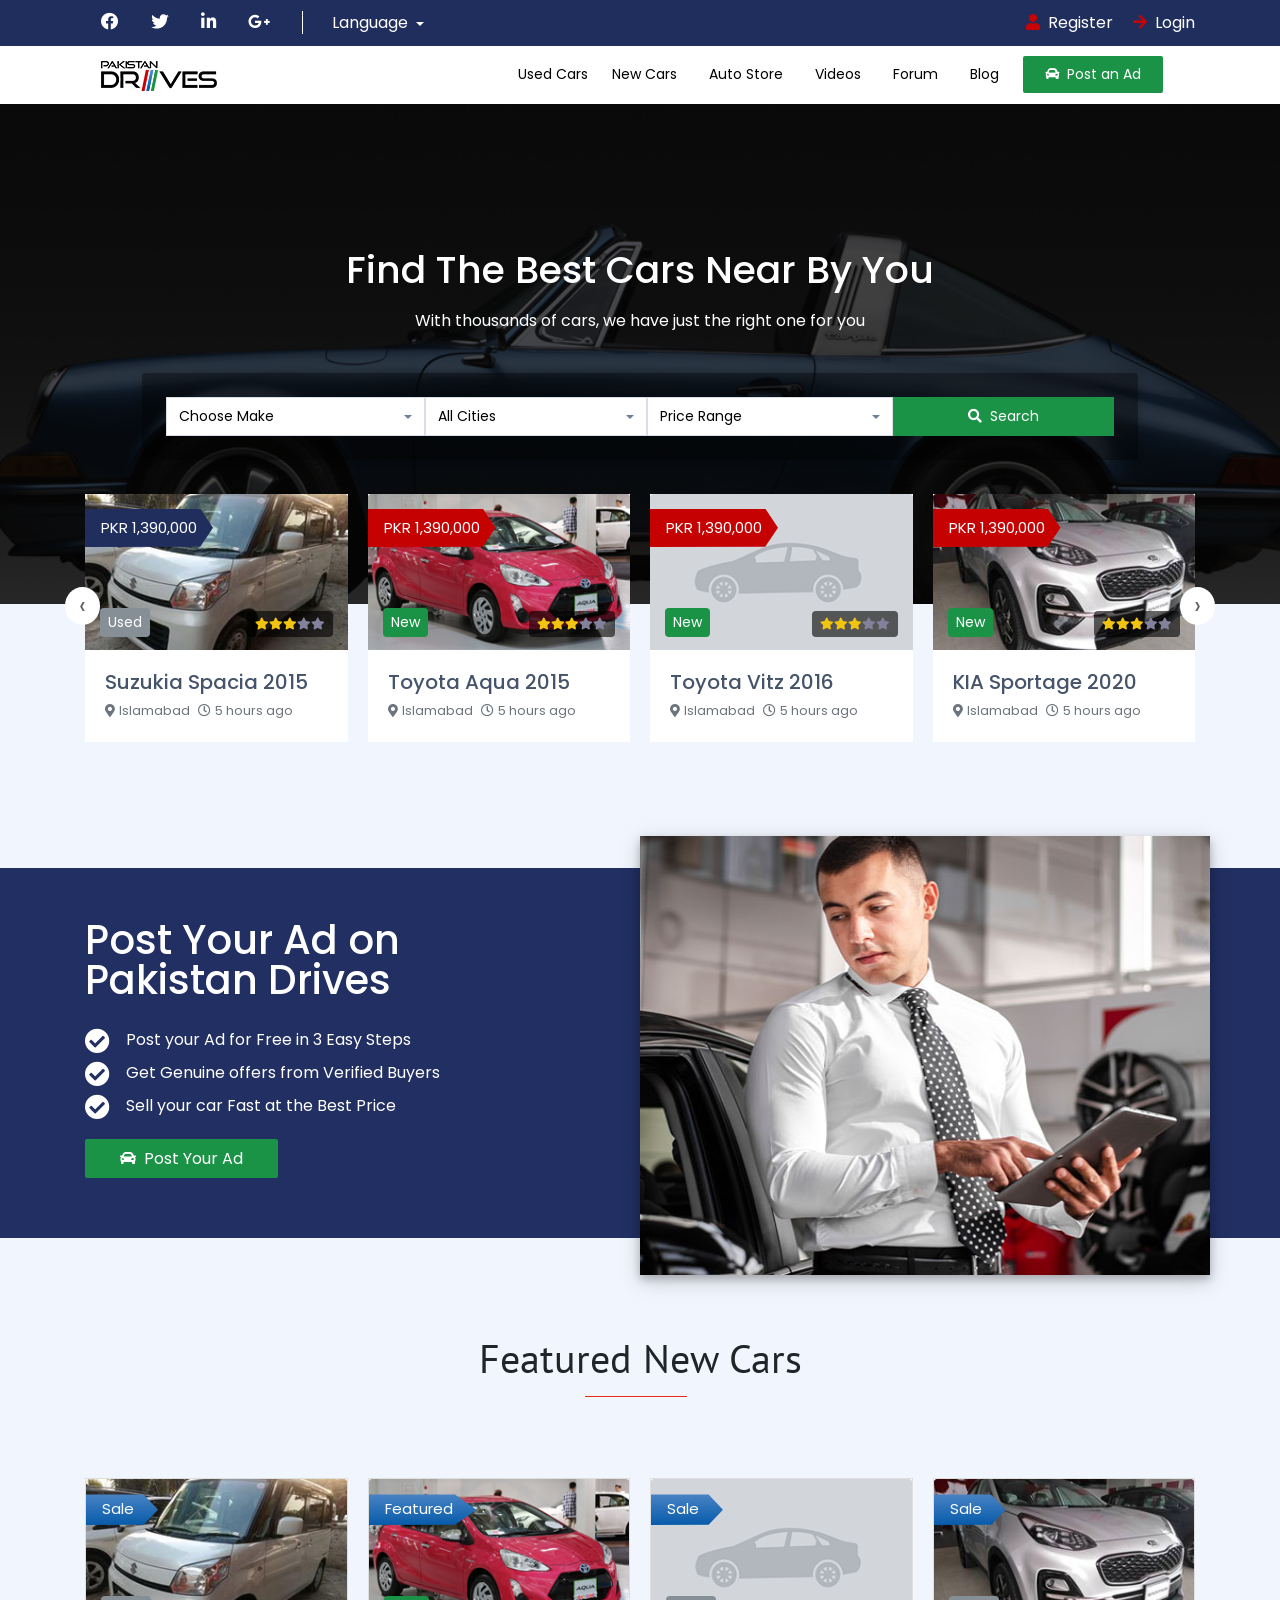
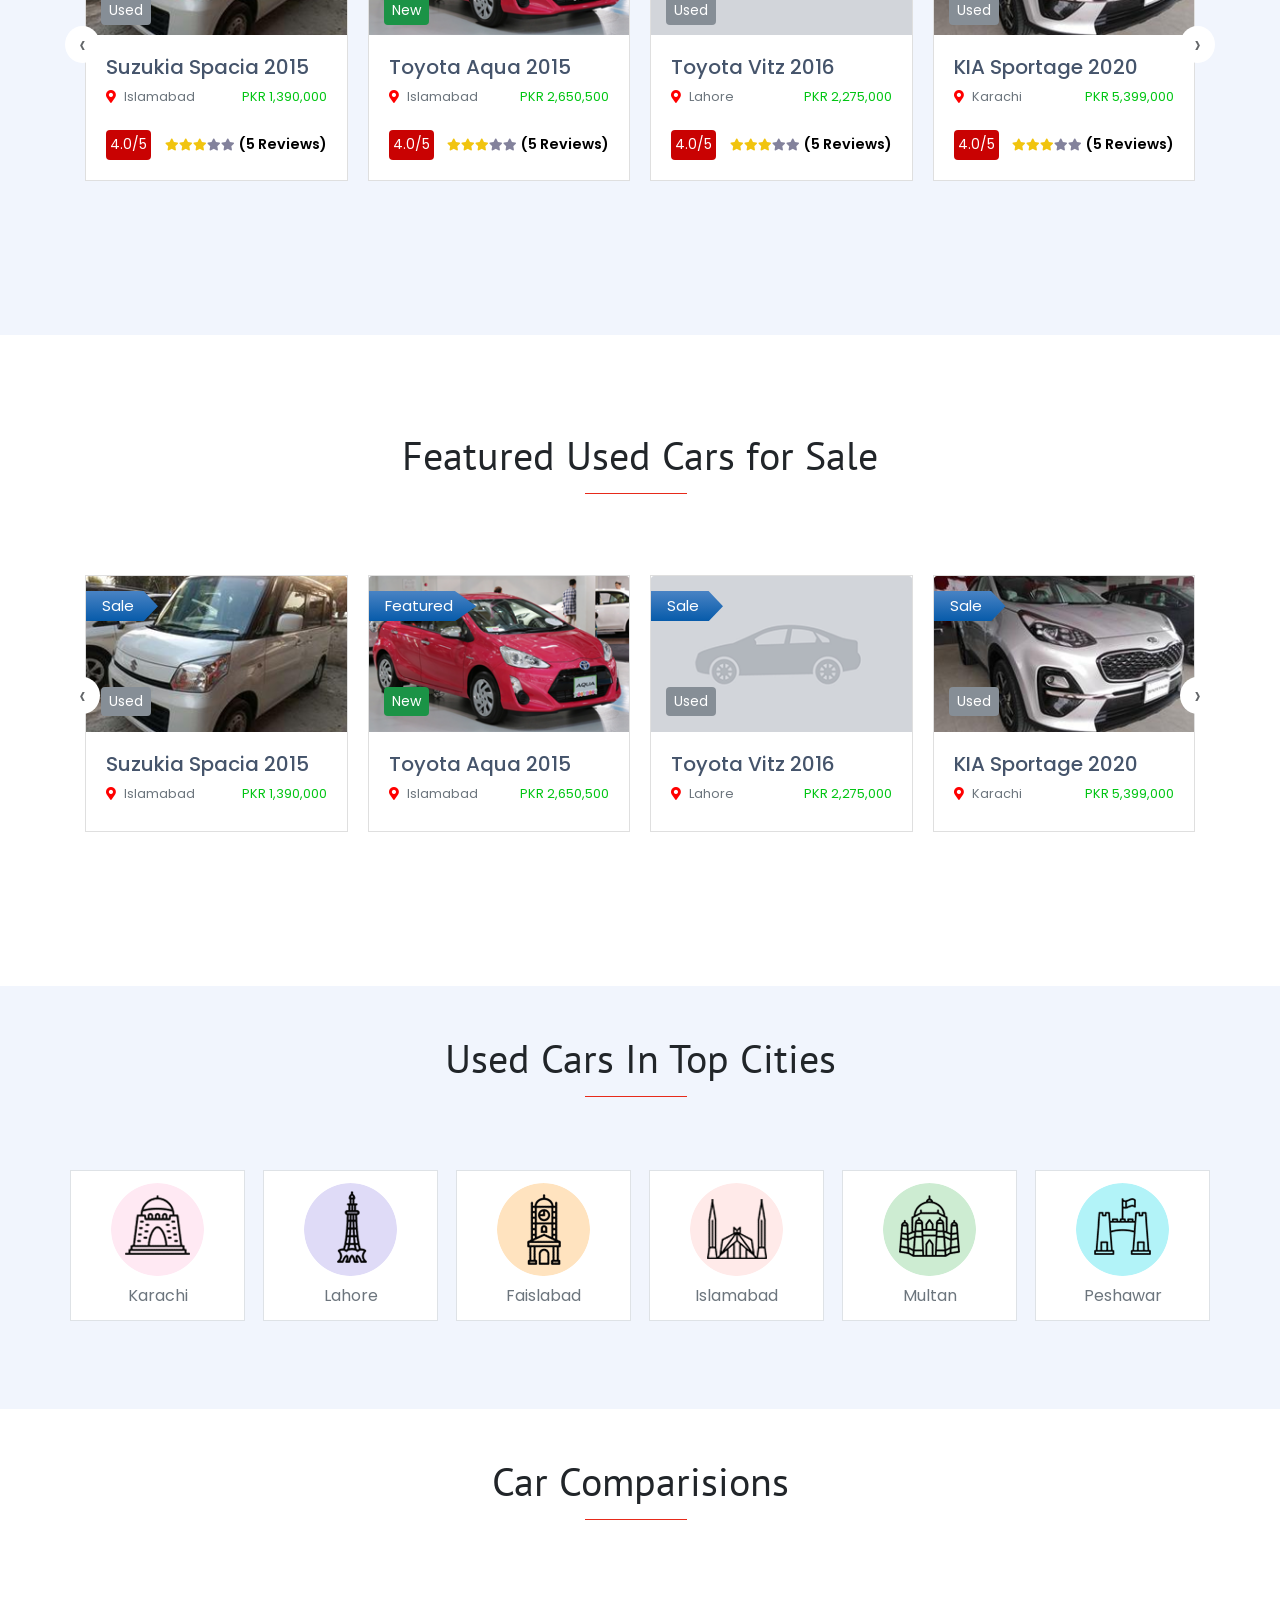
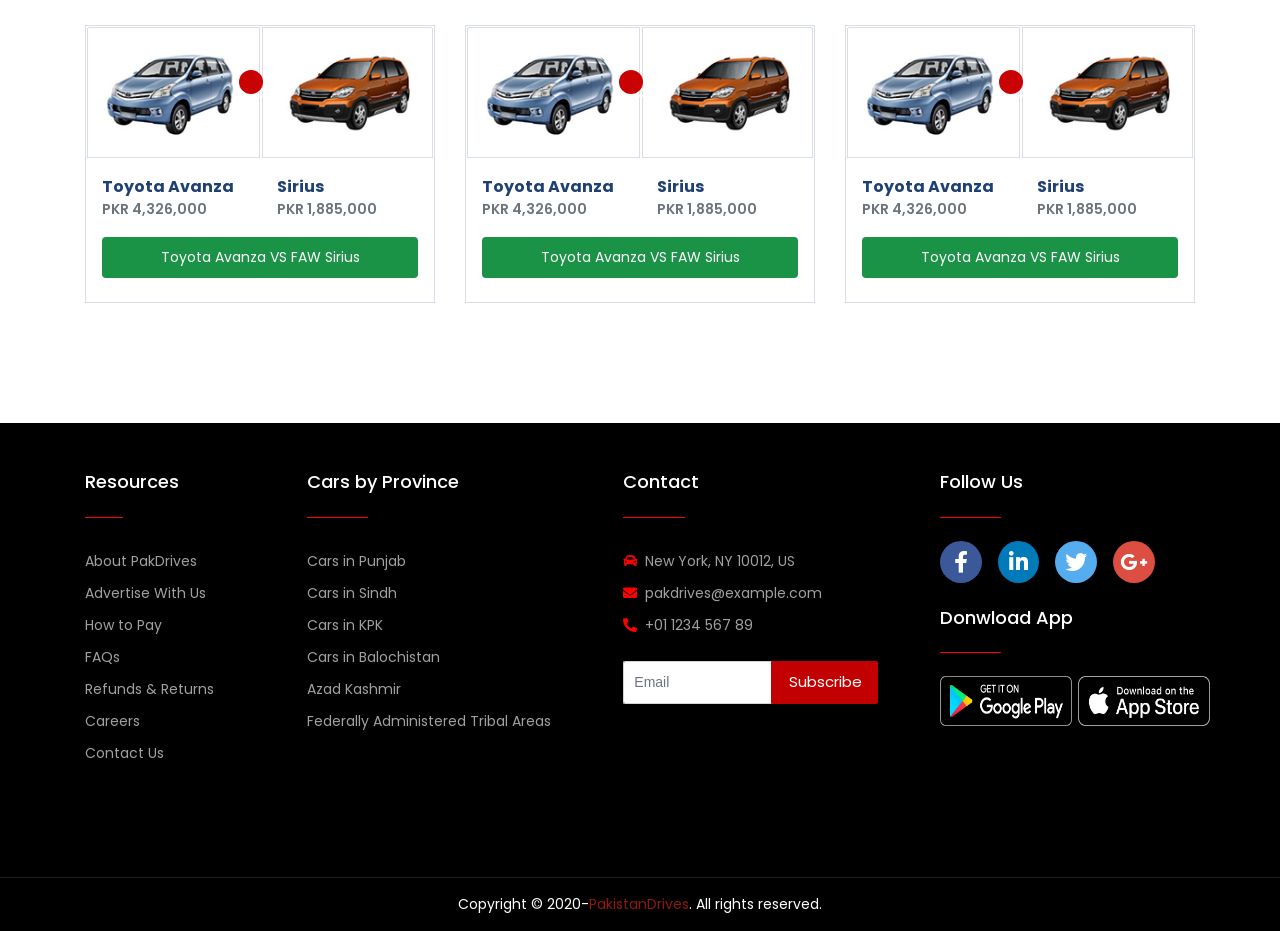
==== index.html @ ee772dbf "3 pages done" ====
<!doctype html>
<html lang="en">

<head>
  <!-- Required meta tags -->
  <meta charset="utf-8">
  <meta name="viewport" content="width=device-width, initial-scale=1, shrink-to-fit=no">

  <link rel="stylesheet" href="https://pro.fontawesome.com/releases/v5.10.0/css/all.css"
    integrity="sha384-AYmEC3Yw5cVb3ZcuHtOA93w35dYTsvhLPVnYs9eStHfGJvOvKxVfELGroGkvsg+p" crossorigin="anonymous" />

  <link rel="icon" href="./images/favIcon.ico.png" sizes="16x16" type="image/png"> 

  <!-- Bootstrap CSS -->
  <link rel="stylesheet" href="https://maxcdn.bootstrapcdn.com/bootstrap/4.0.0/css/bootstrap.min.css"
    integrity="sha384-Gn5384xqQ1aoWXA+058RXPxPg6fy4IWvTNh0E263XmFcJlSAwiGgFAW/dAiS6JXm" crossorigin="anonymous">

  <script src='./js/script.js'></script>

  <!-- Normal Custom CSS -->
  <link rel='stylesheet' type='text/css' media='screen' href='./css/style.css'>
  <title>PAK DRIVE</title>
  <!-- OWL CAROUSEL LINK -->
  <link rel="stylesheet" href="https://cdnjs.cloudflare.com/ajax/libs/OwlCarousel2/2.3.4/assets/owl.carousel.min.css"
    integrity="sha512-tS3S5qG0BlhnQROyJXvNjeEM4UpMXHrQfTGmbQ1gKmelCxlSEBUaxhRBj/EFTzpbP4RVSrpEikbmdJobCvhE3g=="
    crossorigin="anonymous" referrerpolicy="no-referrer" />
  <link rel="stylesheet"
    href="https://cdnjs.cloudflare.com/ajax/libs/OwlCarousel2/2.3.4/assets/owl.theme.default.min.css"
    integrity="sha512-sMXtMNL1zRzolHYKEujM2AqCLUR9F2C4/05cdbxjjLSRvMQIciEPCQZo++nk7go3BtSuK9kfa/s+a4f4i5pLkw=="
    crossorigin="anonymous" referrerpolicy="no-referrer" />
</head>

<body>


  <!-- FIRST MINI NAV -->
  <div id="firstnav">
    <div class="container">
      <div class="row align-items-center justify-content-center py-1">
        <div class="col-12 col-sm-6 text-left">
          <ul class="d-flex align-items-center justify-content-sm-start justify-content-center my-0 px-0">
            <li class="px-2 px-lg-3 px-xl-3 "><a href="#"><span class="firstNavIcons"><i
                    class="fab fa-facebook"></i></span></a></li>
            <li class="px-2 px-lg-3 px-xl-3 "><a href="#"><span class="firstNavIcons"><i
                    class="fab fa-twitter"></i></span></a></li>
            <li class="px-2 px-lg-3 px-xl-3 "><a href="#"><span class="firstNavIcons"><i
                    class="fab fa-linkedin-in"></i></span></a></li>
            <li class="px-2 px-lg-3 px-xl-3 "><a href="#"><span class="firstNavIcons"><i
                    class="fab fa-google-plus-g"></i></span></a></li>
            <li class="px-2 px-lg-3 px-xl-3 "><a id="midline"></a></li>
            <li>
              <div class="dropdown">
                <button class="btn dropdown-toggle " type="button" id="dropdownMenuButton" data-toggle="dropdown"
                  aria-haspopup="true" aria-expanded="false">
                  Language
                </button>
                <div class="dropdown-menu" aria-labelledby="dropdownMenuButton">
                  <a class="dropdown-item" href="#">English (UK)</a>
                  <a class="dropdown-item" href="#">English (US)</a>
                  <a class="dropdown-item" href="#">Urdu</a>
                  <a class="dropdown-item" href="#">Sindhi</a>
                  <a class="dropdown-item" href="#">Bengali</a>
                  <a class="dropdown-item" href="#">Español</a>
                  <a class="dropdown-item" href="#">Spanish</a>
                  <a class="dropdown-item" href="#">Arabic</a>
                  <a class="dropdown-item" href="#">Chinese</a>
                  <a class="dropdown-item" href="#">Hindi</a>
                  <a class="dropdown-item" href="#">Russian</a>
                  <a class="dropdown-item" href="#">French</a>
                  <a class="dropdown-item" href="#">Portguese</a>
                  <a class="dropdown-item" href="#">Dutch</a>
                  <div class="dropdown-divider"></div>
                  <a class="dropdown-item" href="#">Another Language?</a>
                </div>
              </div>
            </li>
          </ul>
        </div>
        <div class="col-12 col-sm-6 text-sm-right text-center my-1">
          <a href="#" class="mr-3"><span class="loginIcons mr-2"><i class="fas fa-user"></i></span>Register</a>
          <a href="#" class=""><span class="loginIcons mr-2"><i class="fas fa-arrow-right"></i></span>Login</a>
        </div>
      </div>
    </div>
  </div>
  </div>
  <!-- FIRST MINI NAV -->


  <!-- MAIN NAVBAR -->
  <header>
    <div class="container">
      <nav class="navbar navbar-expand-lg navbar-light">

        <a id="logoIcon" class="navbar-brand" href="/index.html"><img src="./images/Nav-logo.png"></a>
        <button class="navbar-toggler" type="button" data-toggle="collapse" data-target="#navbarSupportedContent"
          aria-controls="navbarSupportedContent" aria-expanded="false" aria-label="Toggle navigation">
          <span class="navbar-toggler-icon"></span>
        </button>

        <div class="collapse navbar-collapse justify-content-end" id="navbarSupportedContent">

          <ul id="Items" class="navbar-nav justify-content-between align-items-lg-center">
            <li class="nav-item  mr-2">
              <a class="nav-link" href="./usedcars.html">Used Cars<span class="sr-only">(current)</span></a>
            </li>
            <li class="nav-item mr-3">
              <a class="nav-link" href="./newcars.html">New Cars</a>
            </li>
            <li class="nav-item mr-3">
              <a class="nav-link" href="#">Auto Store</a>
            </li>
            <li class="nav-item mr-3">
              <a class="nav-link" href="#">Videos</a>
            </li>
            <li class="nav-item mr-3">
              <a class="nav-link" href="#footer">Forum</a>
            </li>
            <li class="nav-item mr-3">
              <a class="nav-link" href="#">Blog</a>
            </li>
            <li class="nav-item mr-3">
              <a class="nav-link" href="#"><i class="fas fa-car mr-2"></i>Post an Ad</a>
            </li>
          </ul>
        </div>
      </nav>
    </div>
  </header>
  <!-- MAIN NAVBAR ENDS -->

  <!-- CAR NAVBAR SECTION  -->

  <section id="Carnav">
    <div class="container h-100">
      <div class="row flex-lg-column  align-items-center h-100  align-content-center justify-content-center">
        <h1 class="mb-3">Find The Best Cars Near By You</h1>
        <p class="mx-5 text-center">With thousands of cars, we have just the right one for you</p>
        <div id="dropdowns"
          class="row flex-sm-row flex-column mt-4 align-items-center justify-content-center  p-lg-4 p-3 rounded ">
          <div class="dropdown text-center">
            <button class="btn btn-secondary dropdown-toggle py-2  w-100" type="button" id="dropdownMenuButton"
              data-toggle="dropdown" aria-haspopup="true" aria-expanded="false">
              Choose Make
            </button>
            <div class="dropdown-menu " aria-labelledby="dropdownMenuButton">
              <a class="dropdown-item" href="#">Toyota</a>
              <a class="dropdown-item" href="#">Audi</a>
              <a class="dropdown-item" href="#">BMW</a>
              <a class="dropdown-item" href="#">Mercedes</a>
              <a class="dropdown-item" href="#">Honda</a>
              <a class="dropdown-item" href="#">Suzuki</a>
              <a class="dropdown-item" href="#">Lamborghini</a>
              <a class="dropdown-item" href="#">Ferrari</a>
              <div class="dropdown-divider"></div>
              <a class="dropdown-item" href="#">Another Brand?</a>
            </div>
          </div>
          <div class="dropdown text-center  mt-4 mt-sm-0 ">
            <button class="btn btn-secondary dropdown-toggle py-2  w-100" type="button" id="dropdownMenuButton"
              data-toggle="dropdown" aria-haspopup="true" aria-expanded="false">
              All Cities
            </button>
            <div class="dropdown-menu" aria-labelledby="dropdownMenuButton">
              <a class="dropdown-item" href="#">Larkana</a>
              <a class="dropdown-item" href="#">Karachi</a>
              <a class="dropdown-item" href="#">Multan</a>
              <a class="dropdown-item" href="#">Peshawar</a>
              <a class="dropdown-item" href="#">Islamabad</a>
              <a class="dropdown-item" href="#">Lahore</a>
              <a class="dropdown-item" href="#">Faislabad</a>
              <a class="dropdown-item" href="#">Sukker</a>
              <a class="dropdown-item" href="#">Shikarpur</a>
              <a class="dropdown-item" href="#">Rawalpindi</a>
              <a class="dropdown-item" href="#">Thar</a>
              <div class="dropdown-divider"></div>
              <a class="dropdown-item" href="#">Another City?</a>
            </div>
          </div>
          <div class="dropdown text-center  mt-4 mt-sm-0 ">
            <button class="btn btn-secondary dropdown-toggle py-2  w-100" type="button" id="dropdownMenuButton"
              data-toggle="dropdown" aria-haspopup="true" aria-expanded="false">
              Price Range
            </button>
            <div class="dropdown-menu" aria-labelledby="dropdownMenuButton">
              <a class="dropdown-item" href="#">1000000-1500000</a>
              <a class="dropdown-item" href="#">1500000-2000000</a>
              <a class="dropdown-item" href="#">2000000-2500000</a>
              <a class="dropdown-item" href="#">2500000-3000000</a>
              <a class="dropdown-item" href="#">3000000-3500000</a>
              <a class="dropdown-item" href="#">3500000-4000000</a>
              <div class="dropdown-divider"></div>
              <a class="dropdown-item" href="#">Something else?</a>
            </div>
          </div>
          <div id="searchBtn" class="text-center  mt-5 mt-sm-0 mb-0  ">
            <a href="#"><i class="fas fa-search mr-2 "></i>Search</a>
          </div>
        </div>
      </div>
    </div>
  </section>

  <!-- CAR NAVBAR SECTION ENDS -->

  <!-- NEW CARS SECTION -->

  <section id="NewCars" class="pb-5">

    <!-- CAR CARDS SLIDER / CROUSEL -->
    <div id="Carslider" class="mb-3">
      <div class="container">
        <div class="owl-carousel owl-theme px-3 px-sm-0">
          <div class="card border-0 rounded-0 position-relative" style="width: 100%">
            <a href="#"><img class="card-img-top" src="./images/Suzukia-specia.png" alt="Suzukia-specia Car"></a>
            <span class="position-absolute pkr text-white py-1 py-lg-2 px-3">PKR 1,390,000</span>
            <span class="position-absolute used text-white py-1 px-2 rounded">Used</span>
            <span class="position-absolute stars py-1 px-2 rounded"><i class="fas fa-star"></i><i
                class="fas fa-star"></i><i class="fas fa-star"></i><i class="fas fa-star"></i><i
                class="fas fa-star"></i></span>
            <div class="card-body">
              <a href="#">
                <h5 class="card-text mb-1">Suzukia Spacia 2015</h5>
              </a>
              <span class="text-secondary"><i class="fas fa-map-marker-alt text-secondary mr-1"></i><a
                  href="#">Islamabad</a></span>
              <span class="text-secondary"><i class="far fa-clock ml-2 ml-md-1 mr-1 text-secondary"></i>5
                hours ago</span>
            </div>
          </div>
          <div class="card border-0 rounded-0 position-relative" style="width: 100%">
            <a href="#"><img class="card-img-top" src="./images/pink-aqua.png" alt="Suzukia-specia Car"></a>
            <span class="position-absolute pkr red text-white py-1 py-lg-2 px-3">PKR 1,390,000</span>
            <span class="position-absolute new text-white py-1 px-2 rounded">New</span>
            <span class="position-absolute stars py-1 px-2 rounded"><i class="fas fa-star"></i><i
                class="fas fa-star"></i><i class="fas fa-star"></i><i class="fas fa-star"></i><i
                class="fas fa-star"></i></span>
            <div class="card-body">
              <a href="#">
                <h5 class="card-text mb-1">Toyota Aqua 2015</h5>
              </a>
              <span class="text-secondary"><i class="fas fa-map-marker-alt text-secondary mr-1"></i><a
                  href="#">Islamabad</a></span>
              <span class="text-secondary"><i class="far fa-clock ml-2 ml-md-1 mr-1 text-secondary"></i>5
                hours ago</span>
            </div>
          </div>
          <div class="card border-0 rounded-0 position-relative" style="width: 100%">
            <a href="#"><img class="card-img-top" src="./images/dummy-car.png" alt="Suzukia-specia Car"></a>
            <span class="position-absolute pkr red text-white py-1 py-lg-2 px-3">PKR 1,390,000</span>
            <span class="position-absolute new text-white py-1 px-2 rounded">New</span>
            <span class="position-absolute stars py-1 px-2 rounded"><i class="fas fa-star"></i><i
                class="fas fa-star"></i><i class="fas fa-star"></i><i class="fas fa-star"></i><i
                class="fas fa-star"></i></span>
            <div class="card-body">
              <a href="#">
                <h5 class="card-text mb-1">Toyota Vitz 2016</h5>
              </a>
              <span class="text-secondary"><i class="fas fa-map-marker-alt text-secondary mr-1"></i><a
                  href="#">Islamabad</a></span>
              <span class="text-secondary"><i class="far fa-clock ml-2 ml-md-1 mr-1 text-secondary"></i>5
                hours ago</span>
            </div>
          </div>
          <div class="card border-0 rounded-0 position-relative" style="width: 100%">
            <a href="#"><img class="card-img-top" src="./images/Kia-Sportage.png" alt="Suzukia-specia Car"></a>
            <span class="position-absolute pkr red text-white py-1 py-lg-2 px-3">PKR 1,390,000</span>
            <span class="position-absolute new text-white py-1 px-2 rounded">New</span>
            <span class="position-absolute stars py-1 px-2 rounded"><i class="fas fa-star"></i><i
                class="fas fa-star"></i><i class="fas fa-star"></i><i class="fas fa-star"></i><i
                class="fas fa-star"></i></span>
            <div class="card-body">
              <a href="#">
                <h5 class="card-text mb-1">KIA Sportage 2020</h5>
              </a>
              <span class="text-secondary"><i class="fas fa-map-marker-alt text-secondary mr-1"></i><a
                  href="#">Islamabad</a></span>
              <span class="text-secondary"><i class="far fa-clock ml-2 ml-md-1 mr-1 text-secondary"></i>5
                hours ago</span>
            </div>
          </div>
          <div class="card border-0 rounded-0 position-relative" style="width: 100%">
            <a href="#"><img class="card-img-top" src="./images/Suzukia-specia.png" alt="Suzukia-specia Car"></a>
            <span class="position-absolute pkr text-white py-1 py-lg-2 px-3">PKR 1,390,000</span>
            <span class="position-absolute used text-white py-1 px-2 rounded">Used</span>
            <span class="position-absolute stars py-1 px-2 rounded"><i class="fas fa-star"></i><i
                class="fas fa-star"></i><i class="fas fa-star"></i><i class="fas fa-star"></i><i
                class="fas fa-star"></i></span>
            <div class="card-body">
              <a href="#">
                <h5 class="card-text mb-1">Suzukia Spacia 2015</h5>
              </a>
              <span class="text-secondary"><i class="fas fa-map-marker-alt text-secondary mr-1"></i><a
                  href="#">Islamabad</a></span>
              <span class="text-secondary"><i class="far fa-clock ml-2 ml-md-1 mr-1 text-secondary"></i>5
                hours ago</span>
            </div>
          </div>
          <div class="card border-0 rounded-0 position-relative" style="width: 100%">
            <a href="#"><img class="card-img-top" src="./images/pink-aqua.png" alt="Suzukia-specia Car"></a>
            <span class="position-absolute pkr red text-white py-1 py-lg-2 px-3">PKR 1,390,000</span>
            <span class="position-absolute new text-white py-1 px-2 rounded">New</span>
            <span class="position-absolute stars py-1 px-2 rounded"><i class="fas fa-star"></i><i
                class="fas fa-star"></i><i class="fas fa-star"></i><i class="fas fa-star"></i><i
                class="fas fa-star"></i></span>
            <div class="card-body">
              <a href="#">
                <h5 class="card-text mb-1">Toyota Aqua 2015</h5>
              </a>
              <span class="text-secondary"><i class="fas fa-map-marker-alt text-secondary mr-1"></i><a
                  href="#">Islamabad</a></span>
              <span class="text-secondary"><i class="far fa-clock ml-2 ml-md-1 mr-1 text-secondary"></i>5
                hours ago</span>
            </div>
          </div>
          <div class="card border-0 rounded-0 position-relative" style="width: 100%">
            <a href="#"><img class="card-img-top" src="./images/dummy-car.png" alt="Suzukia-specia Car"></a>
            <span class="position-absolute pkr red text-white py-1 py-lg-2 px-3">PKR 1,390,000</span>
            <span class="position-absolute new text-white py-1 px-2 rounded">New</span>
            <span class="position-absolute stars py-1 px-2 rounded"><i class="fas fa-star"></i><i
                class="fas fa-star"></i><i class="fas fa-star"></i><i class="fas fa-star"></i><i
                class="fas fa-star"></i></span>
            <div class="card-body">
              <a href="#">
                <h5 class="card-text mb-1">Toyota Vitz 2016</h5>
              </a>
              <span class="text-secondary"><i class="fas fa-map-marker-alt text-secondary mr-1"></i><a
                  href="#">Islamabad</a></span>
              <span class="text-secondary"><i class="far fa-clock ml-2 ml-md-1 mr-1 text-secondary"></i>5
                hours ago</span>
            </div>
          </div>
          <div class="card border-0 rounded-0 position-relative" style="width: 100%">
            <a href="#"><img class="card-img-top" src="./images/Kia-Sportage.png" alt="Suzukia-specia Car"></a>
            <span class="position-absolute pkr red text-white py-1 py-lg-2 px-3">PKR 1,390,000</span>
            <span class="position-absolute new text-white py-1 px-2 rounded">New</span>
            <span class="position-absolute stars py-1 px-2 rounded"><i class="fas fa-star"></i><i
                class="fas fa-star"></i><i class="fas fa-star"></i><i class="fas fa-star"></i><i
                class="fas fa-star"></i></span>
            <div class="card-body">
              <a href="#">
                <h5 class="card-text mb-1">KIA Sportage 2020</h5>
              </a>
              <span class="text-secondary"><i class="fas fa-map-marker-alt text-secondary mr-1"></i><a
                  href="#">Islamabad</a></span>
              <span class="text-secondary"><i class="far fa-clock ml-2 ml-md-1 mr-1 text-secondary"></i>5
                hours ago</span>
            </div>
          </div>
          <div class="card border-0 rounded-0 position-relative" style="width: 100%">
            <a href="#"><img class="card-img-top" src="./images/Suzukia-specia.png" alt="Suzukia-specia Car"></a>
            <span class="position-absolute pkr text-white py-1 py-lg-2 px-3">PKR 1,390,000</span>
            <span class="position-absolute used text-white py-1 px-2 rounded">Used</span>
            <span class="position-absolute stars py-1 px-2 rounded"><i class="fas fa-star"></i><i
                class="fas fa-star"></i><i class="fas fa-star"></i><i class="fas fa-star"></i><i
                class="fas fa-star"></i></span>
            <div class="card-body">
              <a href="#">
                <h5 class="card-text mb-1">Suzukia Spacia 2015</h5>
              </a>
              <span class="text-secondary"><i class="fas fa-map-marker-alt text-secondary mr-1"></i><a
                  href="#">Islamabad</a></span>
              <span class="text-secondary"><i class="far fa-clock ml-2 ml-md-1 mr-1 text-secondary"></i>5
                hours ago</span>
            </div>
          </div>
          <div class="card border-0 rounded-0 position-relative" style="width: 100%">
            <a href="#"><img class="card-img-top" src="./images/pink-aqua.png" alt="Suzukia-specia Car"></a>
            <span class="position-absolute pkr red text-white py-1 py-lg-2 px-3">PKR 1,390,000</span>
            <span class="position-absolute new text-white py-1 px-2 rounded">New</span>
            <span class="position-absolute stars py-1 px-2 rounded"><i class="fas fa-star"></i><i
                class="fas fa-star"></i><i class="fas fa-star"></i><i class="fas fa-star"></i><i
                class="fas fa-star"></i></span>
            <div class="card-body">
              <a href="#">
                <h5 class="card-text mb-1">Toyota Aqua 2015</h5>
              </a>
              <span class="text-secondary"><i class="fas fa-map-marker-alt text-secondary mr-1"></i><a
                  href="#">Islamabad</a></span>
              <span class="text-secondary"><i class="far fa-clock ml-2 ml-md-1 mr-1 text-secondary"></i>5
                hours ago</span>
            </div>
          </div>
          <div class="card border-0 rounded-0 position-relative" style="width: 100%">
            <a href="#"><img class="card-img-top" src="./images/dummy-car.png" alt="Suzukia-specia Car"></a>
            <span class="position-absolute pkr red text-white py-1 py-lg-2 px-3">PKR 1,390,000</span>
            <span class="position-absolute new text-white py-1 px-2 rounded">New</span>
            <span class="position-absolute stars py-1 px-2 rounded"><i class="fas fa-star"></i><i
                class="fas fa-star"></i><i class="fas fa-star"></i><i class="fas fa-star"></i><i
                class="fas fa-star"></i></span>
            <div class="card-body">
              <a href="#">
                <h5 class="card-text mb-1">Toyota Vitz 2016</h5>
              </a>
              <span class="text-secondary"><i class="fas fa-map-marker-alt text-secondary mr-1"></i><a
                  href="#">Islamabad</a></span>
              <span class="text-secondary"><i class="far fa-clock ml-2 ml-md-1 mr-1 text-secondary"></i>5
                hours ago</span>
            </div>
          </div>
          <div class="card border-0 rounded-0 position-relative " style="width: 100%">
            <a href="#"><img class="card-img-top" src="./images/Kia-Sportage.png" alt="Suzukia-specia Car"></a>
            <span class="position-absolute pkr red text-white py-1 py-lg-2 px-3">PKR 1,390,000</span>
            <span class="position-absolute new text-white py-1 px-2 rounded">New</span>
            <span class="position-absolute stars py-1 px-2 rounded"><i class="fas fa-star"></i><i
                class="fas fa-star"></i><i class="fas fa-star"></i><i class="fas fa-star"></i><i
                class="fas fa-star"></i></span>
            <div class="card-body">
              <a href="#">
                <h5 class="card-text mb-1">KIA Sportage 2020</h5>
              </a>
              <span class="text-secondary"><i class="fas fa-map-marker-alt text-secondary mr-1"></i><a
                  href="#">Islamabad</a></span>
              <span class="text-secondary"><i class="far fa-clock ml-2 ml-md-1 mr-1 text-secondary"></i>5
                hours ago</span>
            </div>
          </div>
        </div>
      </div>
    </div>
        <!--	CUSTOM EDITING CAROUSEL FOR CARS SLIDER  
					<div id="carouselExampleControls" class="carousel slide" data-ride="carousel">
					<div class="carousel-inner">
						<div class="carousel-item active ">
							<div class="row">
							<div class="col-3">
								<div class="card position-relative" style="width: 100%">
									<img class="card-img-top" src="./images/Suzukia-specia.png"
										alt="Suzukia-specia Car">
										<span class="position-absolute pkr text-white py-2 px-3">PKR 1,390,000</span>
										<span class="position-absolute used text-white py-1 px-2 rounded">Used</span>
										<span class="position-absolute stars py-1 px-2 rounded"><i class="fas fa-star"></i><i class="fas fa-star"></i><i class="fas fa-star"></i><i class="fas fa-star"></i><i class="fas fa-star"></i></span>
									<div class="card-body">
										<h5 class="card-text mb-0">Suzukia Spacia 2015</h5>
										<span><i class="fas fa-map-marker-alt text-secondary mr-1"></i>Islamabad</span>
										<span><i class="far fa-clock ml-2 mr-1 text-secondary"></i>5 hours ago</span>
									</div>
								</div>
							</div>
							<div class="col-3">
								<div class="card position-relative" style="width: 100%">
									<img class="card-img-top" src="./images/pink-aqua.png"
										alt="Suzukia-specia Car">
										<span class="position-absolute pkr text-white py-2 px-3">PKR 1,390,000</span>
										<span class="position-absolute new text-white py-1 px-2 rounded">New</span>
										<span class="position-absolute stars py-1 px-2 rounded"><i class="fas fa-star"></i><i class="fas fa-star"></i><i class="fas fa-star"></i><i class="fas fa-star"></i><i class="fas fa-star"></i></span>
									<div class="card-body">
										<h5 class="card-text mb-0">Suzukia Spacia 2015</h5>
										<span><i class="fas fa-map-marker-alt text-secondary mr-1"></i>Islamabad</span>
										<span><i class="far fa-clock ml-2 mr-1 text-secondary"></i>5 hours ago</span>
									</div>
								</div>
							</div>
							<div class="col-3">
								<div class="card position-relative" style="width: 100%">
									<img class="card-img-top" src="./images/dummy-car.png"
										alt="Suzukia-specia Car">
										<span class="position-absolute pkr text-white py-2 px-3">PKR 1,390,000</span>
										<span class="position-absolute new text-white py-1 px-2 rounded">New</span>
										<span class="position-absolute stars py-1 px-2 rounded"><i class="fas fa-star"></i><i class="fas fa-star"></i><i class="fas fa-star"></i><i class="fas fa-star"></i><i class="fas fa-star"></i></span>
									<div class="card-body">
										<h5 class="card-text mb-0">Suzukia Spacia 2015</h5>
										<span><i class="fas fa-map-marker-alt text-secondary mr-1"></i>Islamabad</span>
										<span><i class="far fa-clock ml-2 mr-1 text-secondary"></i>5 hours ago</span>
									</div>
								</div>	
							</div>
							<div class="col-3">
								<div class="card position-relative" style="width: 100%">
									<img class="card-img-top" src="./images/Kia-Sportage.png"
										alt="Suzukia-specia Car">
										<span class="position-absolute pkr text-white py-2 px-3">PKR 1,390,000</span>
										<span class="position-absolute new text-white py-1 px-2 rounded">New</span>
										<span class="position-absolute stars py-1 px-2 rounded"><i class="fas fa-star"></i><i class="fas fa-star"></i><i class="fas fa-star"></i><i class="fas fa-star"></i><i class="fas fa-star"></i></span>
									<div class="card-body">
										<h5 class="card-text mb-0">Suzukia Spacia 2015</h5>
										<span><i class="fas fa-map-marker-alt text-secondary mr-1"></i>Islamabad</span>
										<span><i class="far fa-clock ml-2 mr-1 text-secondary"></i>5 hours ago</span>
									</div>
								</div>
							</div>
							</div>
						</div>
						<div class="carousel-item ">
							<div class="row">
							<div class="col-3">
								<div class="card position-relative" style="width: 100%">
									<img class="card-img-top" src="./images/Suzukia-specia.png"
										alt="Suzukia-specia Car">
										<span class="position-absolute pkr text-white py-2 px-3">PKR 1,390,000</span>
										<span class="position-absolute used text-white py-1 px-2 rounded">Used</span>
										<span class="position-absolute stars py-1 px-2 rounded"><i class="fas fa-star"></i><i class="fas fa-star"></i><i class="fas fa-star"></i><i class="fas fa-star"></i><i class="fas fa-star"></i></span>
									<div class="card-body">
										<h5 class="card-text mb-0">Suzukia Spacia 2015</h5>
										<span><i class="fas fa-map-marker-alt text-secondary mr-1"></i>Islamabad</span>
										<span><i class="far fa-clock ml-2 mr-1 text-secondary"></i>5 hours ago</span>
									</div>
								</div>
							</div>
							<div class="col-3">
								<div class="card position-relative" style="width: 100%">
									<img class="card-img-top" src="./images/pink-aqua.png"
										alt="Suzukia-specia Car">
										<span class="position-absolute pkr text-white py-2 px-3">PKR 1,390,000</span>
										<span class="position-absolute new text-white py-1 px-2 rounded">New</span>
										<span class="position-absolute stars py-1 px-2 rounded"><i class="fas fa-star"></i><i class="fas fa-star"></i><i class="fas fa-star"></i><i class="fas fa-star"></i><i class="fas fa-star"></i></span>
									<div class="card-body">
										<h5 class="card-text mb-0">Suzukia Spacia 2015</h5>
										<span><i class="fas fa-map-marker-alt text-secondary mr-1"></i>Islamabad</span>
										<span><i class="far fa-clock ml-2 mr-1 text-secondary"></i>5 hours ago</span>
									</div>
								</div>
							</div>
							<div class="col-3">
								<div class="card position-relative" style="width: 100%">
									<img class="card-img-top" src="./images/dummy-car.png"
										alt="Suzukia-specia Car">
										<span class="position-absolute pkr text-white py-2 px-3">PKR 1,390,000</span>
										<span class="position-absolute new text-white py-1 px-2 rounded">New</span>
										<span class="position-absolute stars py-1 px-2 rounded"><i class="fas fa-star"></i><i class="fas fa-star"></i><i class="fas fa-star"></i><i class="fas fa-star"></i><i class="fas fa-star"></i></span>
									<div class="card-body">
										<h5 class="card-text mb-0">Suzukia Spacia 2015</h5>
										<span><i class="fas fa-map-marker-alt text-secondary mr-1"></i>Islamabad</span>
										<span><i class="far fa-clock ml-2 mr-1 text-secondary"></i>5 hours ago</span>
									</div>
								</div>	
							</div>
							<div class="col-3">
								<div class="card position-relative" style="width: 100%">
									<img class="card-img-top" src="./images/Kia-Sportage.png"
										alt="Suzukia-specia Car">
										<span class="position-absolute pkr text-white py-2 px-3">PKR 1,390,000</span>
										<span class="position-absolute new text-white py-1 px-2 rounded">New</span>
										<span class="position-absolute stars py-1 px-2 rounded"><i class="fas fa-star"></i><i class="fas fa-star"></i><i class="fas fa-star"></i><i class="fas fa-star"></i><i class="fas fa-star"></i></span>
									<div class="card-body">
										<h5 class="card-text mb-0">Suzukia Spacia 2015</h5>
										<span><i class="fas fa-map-marker-alt text-secondary mr-1"></i>Islamabad</span>
										<span><i class="far fa-clock ml-2 mr-1 text-secondary"></i>5 hours ago</span>
									</div>
								</div>
							</div>
							</div>
						</div>
						<div class="carousel-item ">
							<div class="row">
							<div class="col-3">
								<div class="card position-relative" style="width: 100%">
									<img class="card-img-top" src="./images/Suzukia-specia.png"
										alt="Suzukia-specia Car">
										<span class="position-absolute pkr text-white py-2 px-3">PKR 1,390,000</span>
										<span class="position-absolute used text-white py-1 px-2 rounded">Used</span>
										<span class="position-absolute stars py-1 px-2 rounded"><i class="fas fa-star"></i><i class="fas fa-star"></i><i class="fas fa-star"></i><i class="fas fa-star"></i><i class="fas fa-star"></i></span>
									<div class="card-body">
										<h5 class="card-text mb-0">Suzukia Spacia 2015</h5>
										<span><i class="fas fa-map-marker-alt text-secondary mr-1"></i>Islamabad</span>
										<span><i class="far fa-clock ml-2 mr-1 text-secondary"></i>5 hours ago</span>
									</div>
								</div>
							</div>
							<div class="col-3">
								<div class="card position-relative" style="width: 100%">
									<img class="card-img-top" src="./images/pink-aqua.png"
										alt="Suzukia-specia Car">
										<span class="position-absolute pkr text-white py-2 px-3">PKR 1,390,000</span>
										<span class="position-absolute new text-white py-1 px-2 rounded">New</span>
										<span class="position-absolute stars py-1 px-2 rounded"><i class="fas fa-star"></i><i class="fas fa-star"></i><i class="fas fa-star"></i><i class="fas fa-star"></i><i class="fas fa-star"></i></span>
									<div class="card-body">
										<h5 class="card-text mb-0">Suzukia Spacia 2015</h5>
										<span><i class="fas fa-map-marker-alt text-secondary mr-1"></i>Islamabad</span>
										<span><i class="far fa-clock ml-2 mr-1 text-secondary"></i>5 hours ago</span>
									</div>
								</div>
							</div>
							<div class="col-3">
								<div class="card position-relative" style="width: 100%">
									<img class="card-img-top" src="./images/dummy-car.png"
										alt="Suzukia-specia Car">
										<span class="position-absolute pkr text-white py-2 px-3">PKR 1,390,000</span>
										<span class="position-absolute new text-white py-1 px-2 rounded">New</span>
										<span class="position-absolute stars py-1 px-2 rounded"><i class="fas fa-star"></i><i class="fas fa-star"></i><i class="fas fa-star"></i><i class="fas fa-star"></i><i class="fas fa-star"></i></span>
									<div class="card-body">
										<h5 class="card-text mb-0">Suzukia Spacia 2015</h5>
										<span><i class="fas fa-map-marker-alt text-secondary mr-1"></i>Islamabad</span>
										<span><i class="far fa-clock ml-2 mr-1 text-secondary"></i>5 hours ago</span>
									</div>
								</div>	
							</div>
							<div class="col-3">
								<div class="card position-relative" style="width: 100%">
									<img class="card-img-top" src="./images/Kia-Sportage.png"
										alt="Suzukia-specia Car">
										<span class="position-absolute pkr text-white py-2 px-3">PKR 1,390,000</span>
										<span class="position-absolute new text-white py-1 px-2 rounded">New</span>
										<span class="position-absolute stars py-1 px-2 rounded"><i class="fas fa-star"></i><i class="fas fa-star"></i><i class="fas fa-star"></i><i class="fas fa-star"></i><i class="fas fa-star"></i></span>
									<div class="card-body">
										<h5 class="card-text mb-0">Suzukia Spacia 2015</h5>
										<span><i class="fas fa-map-marker-alt text-secondary mr-1"></i>Islamabad</span>
										<span><i class="far fa-clock ml-2 mr-1 text-secondary"></i>5 hours ago</span>
									</div>
								</div>
								</div>
							</div>
						</div>
						<div class="carousel-item ">
							<div class="row">
							<div class="col-3">
								<div class="card position-relative" style="width: 100%">
									<img class="card-img-top" src="./images/Suzukia-specia.png"
										alt="Suzukia-specia Car">
										<span class="position-absolute pkr text-white py-2 px-3">PKR 1,390,000</span>
										<span class="position-absolute used text-white py-1 px-2 rounded">Used</span>
										<span class="position-absolute stars py-1 px-2 rounded"><i class="fas fa-star"></i><i class="fas fa-star"></i><i class="fas fa-star"></i><i class="fas fa-star"></i><i class="fas fa-star"></i></span>
									<div class="card-body">
										<h5 class="card-text mb-0">Suzukia Spacia 2015</h5>
										<span><i class="fas fa-map-marker-alt text-secondary mr-1"></i>Islamabad</span>
										<span><i class="far fa-clock ml-2 mr-1 text-secondary"></i>5 hours ago</span>
									</div>
								</div>
							</div>
							<div class="col-3">
								<div class="card position-relative" style="width: 100%">
									<img class="card-img-top" src="./images/pink-aqua.png"
										alt="Suzukia-specia Car">
										<span class="position-absolute pkr text-white py-2 px-3">PKR 1,390,000</span>
										<span class="position-absolute new text-white py-1 px-2 rounded">New</span>
										<span class="position-absolute stars py-1 px-2 rounded"><i class="fas fa-star"></i><i class="fas fa-star"></i><i class="fas fa-star"></i><i class="fas fa-star"></i><i class="fas fa-star"></i></span>
									<div class="card-body">
										<h5 class="card-text mb-0">Suzukia Spacia 2015</h5>
										<span><i class="fas fa-map-marker-alt text-secondary mr-1"></i>Islamabad</span>
										<span><i class="far fa-clock ml-2 mr-1 text-secondary"></i>5 hours ago</span>
									</div>
								</div>
							</div>
							<div class="col-3">
								<div class="card position-relative" style="width: 100%">
									<img class="card-img-top" src="./images/dummy-car.png"
										alt="Suzukia-specia Car">
										<span class="position-absolute pkr text-white py-2 px-3">PKR 1,390,000</span>
										<span class="position-absolute new text-white py-1 px-2 rounded">New</span>
										<span class="position-absolute stars py-1 px-2 rounded"><i class="fas fa-star"></i><i class="fas fa-star"></i><i class="fas fa-star"></i><i class="fas fa-star"></i><i class="fas fa-star"></i></span>
									<div class="card-body">
										<h5 class="card-text mb-0">Suzukia Spacia 2015</h5>
										<span><i class="fas fa-map-marker-alt text-secondary mr-1"></i>Islamabad</span>
										<span><i class="far fa-clock ml-2 mr-1 text-secondary"></i>5 hours ago</span>
									</div>
								</div>	
							</div>
							<div class="col-3">
								<div class="card position-relative" style="width: 100%">
									<img class="card-img-top" src="./images/Kia-Sportage.png"
										alt="Suzukia-specia Car">
										<span class="position-absolute pkr text-white py-2 px-3">PKR 1,390,000</span>
										<span class="position-absolute new text-white py-1 px-2 rounded">New</span>
										<span class="position-absolute stars py-1 px-2 rounded"><i class="fas fa-star"></i><i class="fas fa-star"></i><i class="fas fa-star"></i><i class="fas fa-star"></i><i class="fas fa-star"></i></span>
									<div class="card-body">
										<h5 class="card-text mb-0">Suzukia Spacia 2015</h5>
										<span><i class="fas fa-map-marker-alt text-secondary mr-1"></i>Islamabad</span>
										<span><i class="far fa-clock ml-2 mr-1 text-secondary"></i>5 hours ago</span>
									</div>
								</div>
							</div>
						</div>
						</div>
					</div>
					<a class="carousel-control-prev " href="#carouselExampleControls" role="button" data-slide="prev">
						<span class="carousel-control-prev-icon" aria-hidden="true"></span>
						<span class="sr-only">Previous</span>
					</a>
					<a class="carousel-control-next " href="#carouselExampleControls" role="button" data-slide="next">
						<span class="carousel-control-next-icon" aria-hidden="true"></span>
						<span class="sr-only">Next</span>
					</a>
				</div> -->
      


    <!-- CAR CARDS CROUSEL ENDS -->

    <!-- ADVERTISEMENT -->

    <div id="advertisee">
      <div class="container h-100">
        <div class="row  text-white align-items-center  h-100 py-4 py-sm-5 py-md-0">
          <div class="col-md-6 col-12 pb-5 pb-md-0">
            <h1 class="col-md-8 px-0 mb-3 text-center text-md-left"> Post Your Ad on Pakistan Drives</h1>
            <ul class="mx-0 px-0 mt-4">
              <li class=" px-0 py-1 ml-0"><i class="fas fa-check-circle mr-3 "></i>Post your Ad for Free
                in 3
                Easy Steps</li>
              <li class=" px-0 py-1 ml-0"><i class="fas fa-check-circle mr-3 "></i>Get Genuine offers from
                Verified Buyers</li>
              <li class=" px-0 py-1 ml-0"><i class="fas fa-check-circle mr-3 "></i>Sell your car Fast at
                the
                Best Price</li>
              <li class=" px-0  mt-5 mt-sm-4 ml-0 text-center text-md-left"><a class="#" href="#"><i
                    class="fas fa-car mr-2"></i>Post Your Ad</a></li>
            </ul>
          </div>
          <div class="col-md-6 col-12 px-0 d-block text-right h-100 pt-5 pt-md-0">
            <img src="./images/Worker.png" height="439px" width="100%" alt="Working on station">
          </div>
        </div>
      </div>
    </div>
    <!-- ADVERTISEMENT ENDS -->

    <!-- FEATURES NEW CARS -->
    <div id="featuredNewCars" class="py-5">
      <div class="container">
      <h1 class="text-center position-relative my-5">Featured New Cars</h1>
      <div id="Carslider" class="sliderTwo py-5 mb-5 mb-sm-0">
          <div class="owl-carousel owl-theme px-3 px-sm-0">
            <div class="card  rounded-0 position-relative" style="width: 100%">
              <a href="#"><img class="card-img-top" src="./images/Suzukia-specia.png" alt="Suzukia-specia Car"></a></a>
              <span class="position-absolute pkr text-white py-1  pl-3 pr-4">Sale</span>
              <span class="position-absolute used text-white py-1 px-2 rounded">Used</span>
              <div class="card-body">
                <a href="#">
                  <h5 class="card-text mb-1">Suzukia Spacia 2015</h5>
                </a>
                <div class="row justify-content-between mx-0 mb-3 mb-lg-3 mb-xl-4 mt-2">
                  <span class="text-secondary"><i class="fas fa-map-marker-alt mr-2  "></i><a
                      href="#">Islamabad</a></span>
                  <span class="featuredPKR d-inline-block ">PKR 1,390,000</span>
                </div>
                <div class="row justify-content-between mx-0">
                  <span class="ratings text-white p-1  px-1 rounded">4.0/5</span>
                  <span class="stars py-1 pl-2 rounded"><i class="fas fa-star"></i><i class="fas fa-star"></i><i
                      class="fas fa-star"></i><i class="fas fa-star"></i><i class="fas fa-star"></i> <span
                      class="reviews"> (5 Reviews) </span> </span>
                </div>
              </div>
            </div>
            <div class="card  rounded-0 position-relative" style="width: 100%">
              <a href="#"><img class="card-img-top" src="./images/pink-aqua.png" alt="Suzukia-specia Car"></a>
              <span class="position-absolute pkr red text-white py-1  pl-3 pr-4">Featured</span>
              <span class="position-absolute new text-white py-1 px-2 rounded">New</span>
              <div class="card-body">
                <a href="#">
                  <h5 class="card-text mb-1">Toyota Aqua 2015</h5>
                </a>
                <div class="row justify-content-between mx-0 mb-3 mb-lg-3 mb-xl-4 mt-2">
                  <span class="text-secondary"><i class="fas fa-map-marker-alt mr-2  "></i><a
                      href="#">Islamabad</a></span>
                  <span class="featuredPKR d-inline-block ">PKR 2,650,500</span>
                </div>
                <div class="row justify-content-between mx-0">
                  <span class="ratings text-white p-1  px-1 rounded">4.0/5</span>
                  <span class="stars py-1 pl-2 rounded"><i class="fas fa-star"></i><i class="fas fa-star"></i><i
                      class="fas fa-star"></i><i class="fas fa-star"></i><i class="fas fa-star"></i> <span
                      class="reviews"> (5 Reviews) </span> </span>
                </div>
              </div>
            </div>
            <div class="card  rounded-0 position-relative" style="width: 100%">
              <a href="#"><img class="card-img-top" src="./images/dummy-car.png" alt="Suzukia-specia Car"></a>
              <span class="position-absolute pkr red text-white py-1  pl-3 pr-4">Sale</span>
              <span class="position-absolute used text-white py-1 px-2 rounded">Used</span>

              <div class="card-body">
                <a href="#">
                  <h5 class="card-text mb-1">Toyota Vitz 2016</h5>
                </a>
                <div class="row justify-content-between mx-0  mb-3 mb-lg-3 mb-xl-4 mt-2">
                  <span class="text-secondary"><i class="fas fa-map-marker-alt mr-2  "></i><a href="#">Lahore</a></span>
                  <span class="featuredPKR d-inline-block ">PKR 2,275,000</span>
                </div>
                <div class="row justify-content-between mx-0">
                  <span class="ratings text-white p-1  px-1 rounded">4.0/5</span>
                  <span class="stars py-1 pl-2 rounded"><i class="fas fa-star"></i><i class="fas fa-star"></i><i
                      class="fas fa-star"></i><i class="fas fa-star"></i><i class="fas fa-star"></i> <span
                      class="reviews"> (5 Reviews) </span> </span>
                </div>
              </div>
            </div>
            <div class="card  rounded-0 position-relative" style="width: 100%">
              <a href="#"><img class="card-img-top" src="./images/Kia-Sportage.png" alt="Suzukia-specia Car"></a>
              <span class="position-absolute pkr red text-white py-1  pl-3 pr-4">Sale</span>
              <span class="position-absolute used text-white py-1 px-2 rounded">Used</span>

              <div class="card-body">
                <a href="#">
                  <h5 class="card-text mb-1">KIA Sportage 2020</h5>
                </a>
                <div class="row justify-content-between mx-0  mb-3 mb-lg-3 mb-xl-4 mt-2">
                  <span class="text-secondary"><i class="fas fa-map-marker-alt mr-2  "></i><a
                      href="#">Karachi</a></span>
                  <span class="featuredPKR d-inline-block ">PKR 5,399,000</span>
                </div>
                <div class="row justify-content-between mx-0">
                  <span class="ratings text-white p-1  px-1 rounded">4.0/5</span>
                  <span class="stars py-1 pl-2 rounded"><i class="fas fa-star"></i><i class="fas fa-star"></i><i
                      class="fas fa-star"></i><i class="fas fa-star"></i><i class="fas fa-star"></i> <span
                      class="reviews"> (5 Reviews) </span> </span>
                </div>
              </div>
            </div>
            <div class="card  rounded-0 position-relative" style="width: 100%">
              <a href="#"><img class="card-img-top" src="./images/Suzukia-specia.png" alt="Suzukia-specia Car"></a>
              <span class="position-absolute pkr text-white py-1  pl-3 pr-4">Sale</span>
              <span class="position-absolute used text-white py-1 px-2 rounded">Used</span>

              <div class="card-body">
                <a href="#">
                  <h5 class="card-text mb-1">Suzukia Spacia 2015</h5>
                </a>
                <div class="row justify-content-between mx-0  mb-3 mb-lg-3 mb-xl-4 mt-2">
                  <span class="text-secondary"><i class="fas fa-map-marker-alt mr-2  "></i><a
                      href="#">Islamabad</a></span>
                  <span class="featuredPKR d-inline-block ">PKR 1,390,000</span>
                </div>
                <div class="row justify-content-between mx-0">
                  <span class="ratings text-white p-1  px-1 rounded">4.0/5</span>
                  <span class="stars py-1 pl-2 rounded"><i class="fas fa-star"></i><i class="fas fa-star"></i><i
                      class="fas fa-star"></i><i class="fas fa-star"></i><i class="fas fa-star"></i> <span
                      class="reviews"> (5 Reviews) </span> </span>
                </div>
              </div>
            </div>
            <div class="card  rounded-0 position-relative" style="width: 100%">
              <a href="#"><img class="card-img-top" src="./images/pink-aqua.png" alt="Suzukia-specia Car"></a>
              <span class="position-absolute pkr red text-white py-1  pl-3 pr-4">Featured</span>
              <span class="position-absolute new text-white py-1 px-2 rounded">New</span>

              <div class="card-body">
                <a href="#">
                  <h5 class="card-text mb-1">Toyota Aqua 2015</h5>
                </a>
                <div class="row justify-content-between mx-0  mb-3 mb-lg-3 mb-xl-4 mt-2">
                  <span class="text-secondary"><i class="fas fa-map-marker-alt mr-2  "></i><a
                      href="#">Islamabad</a></span>
                  <span class="featuredPKR d-inline-block ">PKR 2,650,500</span>
                </div>
                <div class="row justify-content-between mx-0">
                  <span class="ratings text-white p-1  px-1 rounded">4.0/5</span>
                  <span class="stars py-1 pl-2 rounded"><i class="fas fa-star"></i><i class="fas fa-star"></i><i
                      class="fas fa-star"></i><i class="fas fa-star"></i><i class="fas fa-star"></i> <span
                      class="reviews"> (5 Reviews) </span> </span>
                </div>
              </div>
            </div>
            <div class="card  rounded-0 position-relative" style="width: 100%">
              <a href="#"><img class="card-img-top" src="./images/dummy-car.png" alt="Suzukia-specia Car"></a>
              <span class="position-absolute pkr red text-white py-1  pl-3 pr-4">Sale</span>
              <span class="position-absolute used text-white py-1 px-2 rounded">Used</span>

              <div class="card-body">
                <a href="#">
                  <h5 class="card-text mb-1">Toyota Vitz 2016</h5>
                </a>
                <div class="row justify-content-between mx-0  mb-3 mb-lg-3 mb-xl-4 mt-2">
                  <span class="text-secondary"><i class="fas fa-map-marker-alt mr-2  "></i><a href="#">Lahore</a></span>
                  <span class="featuredPKR d-inline-block ">2,275,000</span>
                </div>
                <div class="row justify-content-between mx-0">
                  <span class="ratings text-white p-1  px-1 rounded">4.0/5</span>
                  <span class="stars py-1 pl-2 rounded"><i class="fas fa-star"></i><i class="fas fa-star"></i><i
                      class="fas fa-star"></i><i class="fas fa-star"></i><i class="fas fa-star"></i> <span
                      class="reviews"> (5 Reviews) </span> </span>
                </div>
              </div>
            </div>
            <div class="card  rounded-0 position-relative" style="width: 100%">
              <a href="#"><img class="card-img-top" src="./images/Kia-Sportage.png" alt="Suzukia-specia Car"></a>
              <span class="position-absolute pkr red text-white py-1  pl-3 pr-4">Sale</span>
              <span class="position-absolute used text-white py-1 px-2 rounded">Used</span>

              <div class="card-body">
                <a href="#">
                  <h5 class="card-text mb-1">KIA Sportage 2020</h5>
                </a>
                <div class="row justify-content-between mx-0  mb-3 mb-lg-3 mb-xl-4 mt-2">
                  <span class="text-secondary"><i class="fas fa-map-marker-alt mr-2  "></i><a
                      href="#">Karachi</a></span>
                  <span class="featuredPKR d-inline-block ">PKR 5,399,000</span>
                </div>
                <div class="row justify-content-between mx-0">
                  <span class="ratings text-white p-1  px-1 rounded">4.0/5</span>
                  <span class="stars py-1 pl-2 rounded"><i class="fas fa-star"></i><i class="fas fa-star"></i><i
                      class="fas fa-star"></i><i class="fas fa-star"></i><i class="fas fa-star"></i> <span
                      class="reviews"> (5 Reviews) </span> </span>
                </div>
              </div>
            </div>
            <div class="card  rounded-0 position-relative" style="width: 100%">
              <a href="#"><img class="card-img-top" src="./images/Suzukia-specia.png" alt="Suzukia-specia Car"></a>
              <span class="position-absolute pkr text-white py-1  pl-3 pr-4">Sale</span>
              <span class="position-absolute used text-white py-1 px-2 rounded">Used</span>

              <div class="card-body">
                <a href="#">
                  <h5 class="card-text mb-1">Suzukia Spacia 2015</h5>
                </a>
                <div class="row justify-content-between mx-0  mb-3 mb-lg-3 mb-xl-4 mt-2">
                  <span class="text-secondary"><i class="fas fa-map-marker-alt mr-2  "></i><a
                      href="#">Islamabad</a></span>
                  <span class="featuredPKR d-inline-block ">PKR 1,390,000</span>
                </div>
                <div class="row justify-content-between mx-0">
                  <span class="ratings text-white p-1  px-1 rounded">4.0/5</span>
                  <span class="stars py-1 pl-2 rounded"><i class="fas fa-star"></i><i class="fas fa-star"></i><i
                      class="fas fa-star"></i><i class="fas fa-star"></i><i class="fas fa-star"></i> <span
                      class="reviews"> (5 Reviews) </span> </span>
                </div>
              </div>
            </div>
            <div class="card  rounded-0 position-relative" style="width: 100%">
              <a href="#"><img class="card-img-top" src="./images/pink-aqua.png" alt="Suzukia-specia Car"></a>
              <span class="position-absolute pkr red text-white py-1  pl-3 pr-4">Featured</span>
              <span class="position-absolute new text-white py-1 px-2 rounded">New</span>

              <div class="card-body">
                <a href="#">
                  <h5 class="card-text mb-1">Toyota Aqua 2015</h5>
                </a>
                <div class="row justify-content-between mx-0  mb-3 mb-lg-3 mb-xl-4 mt-2">
                  <span class="text-secondary"><i class="fas fa-map-marker-alt mr-2  "></i><a
                      href="#">Islamabad</a></span>
                  <span class="featuredPKR d-inline-block ">PKR 2,650,500</span>
                </div>
                <div class="row justify-content-between mx-0">
                  <span class="ratings text-white p-1  px-1 rounded">4.0/5</span>
                  <span class="stars py-1 pl-2 rounded"><i class="fas fa-star"></i><i class="fas fa-star"></i><i
                      class="fas fa-star"></i><i class="fas fa-star"></i><i class="fas fa-star"></i> <span
                      class="reviews"> (5 Reviews) </span> </span>
                </div>
              </div>
            </div>
            <div class="card  rounded-0 position-relative" style="width: 100%">
              <a href="#"><img class="card-img-top" src="./images/dummy-car.png" alt="Suzukia-specia Car"></a>
              <span class="position-absolute pkr red text-white py-1  pl-3 pr-4">Sale</span>
              <span class="position-absolute used text-white py-1 px-2 rounded">Used</span>

              <div class="card-body">
                <a href="#">
                  <h5 class="card-text mb-1">Toyota Vitz 2016</h5>
                </a>
                <div class="row justify-content-between mx-0  mb-3 mb-lg-3 mb-xl-4 mt-2">
                  <span class="text-secondary"><i class="fas fa-map-marker-alt mr-2  "></i><a href="#">Lahore</a></span>
                  <span class="featuredPKR d-inline-block ">PKR 2,275,000</span>
                </div>
                <div class="row justify-content-between mx-0">
                  <span class="ratings text-white p-1  px-1 rounded">4.0/5</span>
                  <span class="stars py-1 pl-2 rounded"><i class="fas fa-star"></i><i class="fas fa-star"></i><i
                      class="fas fa-star"></i><i class="fas fa-star"></i><i class="fas fa-star"></i> <span
                      class="reviews"> (5 Reviews) </span> </span>
                </div>
              </div>
            </div>
            <div class="card  rounded-0 position-relative " style="width: 100%">
              <a href="#"><img class="card-img-top" src="./images/Kia-Sportage.png" alt="Suzukia-specia Car"></a>
              <span class="position-absolute pkr red text-white py-1  pl-3 pr-4">Sale</span>
              <span class="position-absolute used text-white py-1 px-2 rounded">Used</span>

              <div class="card-body">
                <a href="#">
                  <h5 class="card-text mb-1">KIA Sportage 2020</h5>
                </a>
                <div class="row justify-content-between mx-0  mb-3 mb-lg-3 mb-xl-4 mt-2">
                  <span class="text-secondary"><i class="fas fa-map-marker-alt mr-2  "></i><a
                      href="#">Karachi</a></span>
                  <span class="featuredPKR d-inline-block ">PKR 5,399,000</span>
                </div>
                <div class="row justify-content-between mx-0">
                  <span class="ratings text-white p-1  px-1 rounded">4.0/5</span>
                  <span class="stars py-1 pl-2 rounded"><i class="fas fa-star"></i><i class="fas fa-star"></i><i
                      class="fas fa-star"></i><i class="fas fa-star"></i><i class="fas fa-star"></i> <span
                      class="reviews"> (5 Reviews) </span> </span>
                </div>
              </div>
            </div>
          </div>
        </div>
      </div>
    </div>
    <!-- FEATURES NEW CARS ENDS -->
  </section>
  <!-- NEW CARS SECTION ENDS -->

  <!-- FEATURES USED CARS -->
  <section id="UsedCars">
    <div class="container">
      <div id="featuredUsedCars" class="py-5">
        <h1 class="text-center position-relative my-5">Featured Used Cars for Sale</h1>
        <div id="Carslider" class="sliderThree py-5 mb-5">
          <div class="owl-carousel owl-theme px-3 px-sm-0">
            <div class="card rounded-0 position-relative" style="width: 100%">
              <a href="#"><img class="card-img-top" src="./images/Suzukia-specia.png" alt="Suzukia-specia Car"></a></a>
              <span class="position-absolute pkr text-white py-1  pl-3 pr-4">Sale</span>
              <span class="position-absolute used text-white py-1 px-2 rounded">Used</span>
              <div class="card-body">
                <a href="#">
                  <h5 class="card-text mb-1">Suzukia Spacia 2015</h5>
                </a>
                <div class="row justify-content-between mx-0 mb-2 mb-lg-2 mb-xl-2 mt-2">
                  <span class="text-secondary"><i class="fas fa-map-marker-alt mr-2  "></i><a
                      href="#">Islamabad</a></span>
                  <span class="featuredPKR d-inline-block ">PKR 1,390,000</span>
                </div>
              </div>
            </div>
            <div class="card rounded-0 position-relative" style="width: 100%">
              <a href="#"><img class="card-img-top" src="./images/pink-aqua.png" alt="Suzukia-specia Car"></a>
              <span class="position-absolute pkr red text-white py-1  pl-3 pr-4">Featured</span>
              <span class="position-absolute new text-white py-1 px-2 rounded">New</span>
              <div class="card-body">
                <a href="#">
                  <h5 class="card-text mb-1">Toyota Aqua 2015</h5>
                </a>
                <div class="row justify-content-between mx-0 mb-2 mb-lg-2 mb-xl-2 mt-2">
                  <span class="text-secondary"><i class="fas fa-map-marker-alt mr-2  "></i><a
                      href="#">Islamabad</a></span>
                  <span class="featuredPKR d-inline-block ">PKR 2,650,500</span>
                </div>
              </div>
            </div>
            <div class="card rounded-0 position-relative" style="width: 100%">
              <a href="#"><img class="card-img-top" src="./images/dummy-car.png" alt="Suzukia-specia Car"></a>
              <span class="position-absolute pkr red text-white py-1  pl-3 pr-4">Sale</span>
              <span class="position-absolute used text-white py-1 px-2 rounded">Used</span>
              <div class="card-body">
                <a href="#">
                  <h5 class="card-text mb-1">Toyota Vitz 2016</h5>
                </a>
                <div class="row justify-content-between mx-0  mb-2 mb-lg-2 mb-xl-2 mt-2">
                  <span class="text-secondary"><i class="fas fa-map-marker-alt mr-2  "></i><a href="#">Lahore</a></span>
                  <span class="featuredPKR d-inline-block ">PKR 2,275,000</span>
                </div>
              </div>
            </div>
            <div class="card rounded-0 position-relative" style="width: 100%">
              <a href="#"><img class="card-img-top" src="./images/Kia-Sportage.png" alt="Suzukia-specia Car"></a>
              <span class="position-absolute pkr red text-white py-1  pl-3 pr-4">Sale</span>
              <span class="position-absolute used text-white py-1 px-2 rounded">Used</span>
              <div class="card-body">
                <a href="#">
                  <h5 class="card-text mb-1">KIA Sportage 2020</h5>
                </a>
                <div class="row justify-content-between mx-0  mb-2 mb-lg-2 mb-xl-2 mt-2">
                  <span class="text-secondary"><i class="fas fa-map-marker-alt mr-2  "></i><a
                      href="#">Karachi</a></span>
                  <span class="featuredPKR d-inline-block ">PKR 5,399,000</span>
                </div>
              </div>
            </div>
            <div class="card rounded-0 position-relative" style="width: 100%">
              <a href="#"><img class="card-img-top" src="./images/Suzukia-specia.png" alt="Suzukia-specia Car"></a>
              <span class="position-absolute pkr text-white py-1  pl-3 pr-4">Sale</span>
              <span class="position-absolute used text-white py-1 px-2 rounded">Used</span>
              <div class="card-body">
                <a href="#">
                  <h5 class="card-text mb-1">Suzukia Spacia 2015</h5>
                </a>
                <div class="row justify-content-between mx-0  mb-2 mb-lg-2 mb-xl-2 mt-2">
                  <span class="text-secondary"><i class="fas fa-map-marker-alt mr-2  "></i><a
                      href="#">Islamabad</a></span>
                  <span class="featuredPKR d-inline-block ">PKR 1,390,000</span>
                </div>
              </div>
            </div>
            <div class="card rounded-0 position-relative" style="width: 100%">
              <a href="#"><img class="card-img-top" src="./images/pink-aqua.png" alt="Suzukia-specia Car"></a>
              <span class="position-absolute pkr red text-white py-1  pl-3 pr-4">Featured</span>
              <span class="position-absolute new text-white py-1 px-2 rounded">New</span>
              <div class="card-body">
                <a href="#">
                  <h5 class="card-text mb-1">Toyota Aqua 2015</h5>
                </a>
                <div class="row justify-content-between mx-0  mb-2 mb-lg-2 mb-xl-2 mt-2">
                  <span class="text-secondary"><i class="fas fa-map-marker-alt mr-2  "></i><a
                      href="#">Islamabad</a></span>
                  <span class="featuredPKR d-inline-block ">PKR 2,650,500</span>
                </div>
              </div>
            </div>
            <div class="card rounded-0 position-relative" style="width: 100%">
              <a href="#"><img class="card-img-top" src="./images/dummy-car.png" alt="Suzukia-specia Car"></a>
              <span class="position-absolute pkr red text-white py-1  pl-3 pr-4">Sale</span>
              <span class="position-absolute used text-white py-1 px-2 rounded">Used</span>
              <div class="card-body">
                <a href="#">
                  <h5 class="card-text mb-1">Toyota Vitz 2016</h5>
                </a>
                <div class="row justify-content-between mx-0  mb-2 mb-lg-2 mb-xl-2 mt-2">
                  <span class="text-secondary"><i class="fas fa-map-marker-alt mr-2  "></i><a href="#">Lahore</a></span>
                  <span class="featuredPKR d-inline-block ">PKR 2,275,000</span>
                </div>
              </div>
            </div>
            <div class="card rounded-0 position-relative" style="width: 100%">
              <a href="#"><img class="card-img-top" src="./images/Kia-Sportage.png" alt="Suzukia-specia Car"></a>
              <span class="position-absolute pkr red text-white py-1  pl-3 pr-4">Sale</span>
              <span class="position-absolute used text-white py-1 px-2 rounded">Used</span>
              <div class="card-body">
                <a href="#">
                  <h5 class="card-text mb-1">KIA Sportage 2020</h5>
                </a>
                <div class="row justify-content-between mx-0  mb-2 mb-lg-2 mb-xl-2 mt-2">
                  <span class="text-secondary"><i class="fas fa-map-marker-alt mr-2  "></i><a
                      href="#">Karachi</a></span>
                  <span class="featuredPKR d-inline-block ">PKR 5,399,000</span>
                </div>
              </div>
            </div>
            <div class="card rounded-0 position-relative" style="width: 100%">
              <a href="#"><img class="card-img-top" src="./images/Suzukia-specia.png" alt="Suzukia-specia Car"></a>
              <span class="position-absolute pkr text-white py-1  pl-3 pr-4">Sale</span>
              <span class="position-absolute used text-white py-1 px-2 rounded">Used</span>
              <div class="card-body">
                <a href="#">
                  <h5 class="card-text mb-1">Suzukia Spacia 2015</h5>
                </a>
                <div class="row justify-content-between mx-0  mb-2 mb-lg-2 mb-xl-2 mt-2">
                  <span class="text-secondary"><i class="fas fa-map-marker-alt mr-2  "></i><a
                      href="#">Islamabad</a></span>
                  <span class="featuredPKR d-inline-block ">PKR 1,390,000</span>
                </div>
              </div>
            </div>
            <div class="card rounded-0 position-relative" style="width: 100%">
              <a href="#"><img class="card-img-top" src="./images/pink-aqua.png" alt="Suzukia-specia Car"></a>
              <span class="position-absolute pkr red text-white py-1  pl-3 pr-4">Featured</span>
              <span class="position-absolute new text-white py-1 px-2 rounded">New</span>
              <div class="card-body">
                <a href="#">
                  <h5 class="card-text mb-1">Toyota Aqua 2015</h5>
                </a>
                <div class="row justify-content-between mx-0  mb-2 mb-lg-2 mb-xl-2 mt-2">
                  <span class="text-secondary"><i class="fas fa-map-marker-alt mr-2  "></i><a
                      href="#">Islamabad</a></span>
                  <span class="featuredPKR d-inline-block ">PKR 2,650,500</span>
                </div>
              </div>
            </div>
            <div class="card rounded-0 position-relative" style="width: 100%">
              <a href="#"><img class="card-img-top" src="./images/dummy-car.png" alt="Suzukia-specia Car"></a>
              <span class="position-absolute pkr red text-white py-1  pl-3 pr-4">Sale</span>
              <span class="position-absolute used text-white py-1 px-2 rounded">Used</span>

              <div class="card-body">
                <a href="#">
                  <h5 class="card-text mb-1">Toyota Vitz 2016</h5>
                </a>
                <div class="row justify-content-between mx-0  mb-2 mb-lg-2 mb-xl-2 mt-2">
                  <span class="text-secondary"><i class="fas fa-map-marker-alt mr-2  "></i><a href="#">Lahore</a></span>
                  <span class="featuredPKR d-inline-block ">PKR 2,275,000</span>
                </div>
              </div>
            </div>
            <div class="card rounded-0 position-relative " style="width: 100%">
              <a href="#"><img class="card-img-top" src="./images/Kia-Sportage.png" alt="Suzukia-specia Car"></a>
              <span class="position-absolute pkr red text-white py-1  pl-3 pr-4">Sale</span>
              <span class="position-absolute used text-white py-1 px-2 rounded">Used</span>

              <div class="card-body">
                <a href="#">
                  <h5 class="card-text mb-1">KIA Sportage 2020</h5>
                </a>
                <div class="row justify-content-between mx-0  mb-2 mb-lg-2 mb-xl-2 mt-2">
                  <span class="text-secondary"><i class="fas fa-map-marker-alt mr-2  "></i><a
                      href="#">Karachi</a></span>
                  <span class="featuredPKR d-inline-block ">PKR 5,399,000</span>
                </div>
              </div>
            </div>
          </div>
        </div>
      </div>
    </div>
  </section>
  <!-- FEATURES USED CARS ENDS -->

  <!-- TOP CITIES SECTION -->

  <section id="Cities" class="py-5">
    <div class="container">
      <h1 class="text-center position-relative mb-5">Used Cars In Top Cities</h1>
      <div class="row align-items-center justify-content-between flex-sm-row flex-column py-4">
        <a href="#" class="text-secondary">
          <div class="border bg-white py-2 my-3">
            <figure class="my-1 mx-5 px-5 mx-sm-4 px-sm-4 mx-lg-3 px-lg-2  mx-xl-4  px-xl-3 ">
              <img src="./images/Karachi-icon.png" alt="Lahore City Icon">
              <figcaption class="text-center mt-2">Karachi</figcaption>
            </figure>
          </div>
        </a>
        <a href="#" class="text-secondary">
          <div class="border bg-white py-2 my-3 ">
            <figure class="my-1 mx-5 px-5 mx-sm-4 px-sm-4 mx-lg-3 px-lg-2  mx-xl-4  px-xl-3 ">
              <img src="./images/Lahore-icon.png" alt="Karachi City Icon">
              <figcaption class="text-center mt-2">Lahore</figcaption>
            </figure>
          </div>
        </a>
        <a href="#" class="text-secondary">
          <div class="border bg-white py-2 my-3  my-sm-5 my-md-3">
            <figure class="my-1 mx-5 px-5 mx-sm-4 px-sm-4 mx-lg-3 px-lg-2  mx-xl-4  px-xl-3 ">
              <img src="./images/Faislabad-icon.png" alt="Faislabad City Icon">
              <figcaption class="text-center mt-2">Faislabad</figcaption>
            </figure>
          </div>
        </a>
        <a href="#" class="text-secondary">
          <div class="border bg-white py-2 my-3  my-sm-5 my-md-3">
            <figure class="my-1 mx-5 px-5 mx-sm-4 px-sm-4 mx-lg-3 px-lg-2  mx-xl-4  px-xl-3 ">
              <img src="./images/Islamabad-icon.png" alt="Islamabad City Icon">
              <figcaption class="text-center mt-2">Islamabad</figcaption>
            </figure>
          </div>
        </a>
        <a href="#" class="text-secondary">
          <div class="border bg-white py-2 my-3 ">
            <figure class="my-1 mx-5 px-5 mx-sm-4 px-sm-4 mx-lg-3 px-lg-2  mx-xl-4  px-xl-3 ">
              <img src="./images/Multan-icon.png" alt="Multan City Icon">
              <figcaption class="text-center mt-2">Multan</figcaption>
            </figure>
          </div>
        </a>
        <a href="#" class="text-secondary">
          <div class="border bg-white py-2 my-3">
            <figure class="my-1 mx-5 px-5 mx-sm-4 px-sm-4 mx-lg-3 px-lg-2  mx-xl-4  px-xl-3 ">
              <img src="./images/Peshawar-icon.png" alt="Peshawar City Icon">
              <figcaption class="text-center mt-2">Peshawar</figcaption>
            </figure>
          </div>
        </a>
      </div>
    </div>

  </section>

  <!-- TOP CITIES SECTION ENDS -->


  <!-- CAR COMPARISION SECTION -->
  <section id="CarCompare" class="py-5">
    <div class="container">
      <h1 class="text-center position-relative mb-5">Car Comparisions</h1>
      <div class="row py-5 justify-content-between flex-column flex-sm-row ">
        <div class="position-relative col-12 col-sm-6 col-lg-4  my-4">
          <i class="fa fa-exchange position-absolute text-white" aria-hidden="true"></i>
          <table class="mx-auto">
            <tbody>
              <tr>
                <td><a href="#"><img src="./images/Toyota-Avanza.png" class="w-100"></td></a>
                <td><a href="#"><img src="./images/Faw-sirius.png" class="w-100"></td></a>
              </tr>
              <tr>
                <!-- <td>Toyota Avanza</td> -->
                <th class="border-bottom-0 border-right-0 py-0 pt-3 pl-3 pl-sm-2 pl-md-3"><a href="#">Toyota Avanza</a>
                </th>
                <!-- <td>Faw Sirius</td> -->
                <th class="border-bottom-0 border-left-0 py-0 pt-3 pl-3 pl-sm-2 pl-md-3"><a href="#">Sirius</a></th>
              </tr>
              <tr>
                <td class="text-secondary costs pt-0 pb-3 pl-3 pl-sm-2 pl-md-3">PKR 4,326,000</td>
                <td class="text-secondary costs pt-0 pb-3 pl-3 pl-sm-2 pl-md-3">PKR 1,885,000</td>
              </tr>
              <tr>
                <td colspan="2" class="text-center border-top-0 VS text-white pb-4"><a href="#"
                    class="text-white d-inline-block rounded">Toyota Avanza VS FAW Sirius</a></td>
              </tr>
            </tbody>
          </table>
        </div>
        <div class="position-relative col-12 col-sm-6 col-lg-4 my-4 ">
          <i class="fa fa-exchange position-absolute text-white" aria-hidden="true"></i>
          <table class="mx-auto">
            <tbody>
              <tr>
                <td><a href="#"><img src="./images/Toyota-Avanza.png" class="w-100"></td></a>
                <td><a href="#"><img src="./images/Faw-sirius.png" class="w-100"></td></a>
              </tr>
              <tr>
                <!-- <td>Toyota Avanza</td> -->
                <th class="border-bottom-0 border-right-0 py-0 pt-3 pl-3 pl-sm-2 pl-md-3"><a href="#">Toyota Avanza</a>
                </th>
                <!-- <td>Faw Sirius</td> -->
                <th class="border-bottom-0 border-left-0 py-0 pt-3 pl-3 pl-sm-2 pl-md-3"><a href="#">Sirius</a></th>
              </tr>
              <tr>
                <td class="text-secondary costs pt-0 pb-3 pl-3 pl-sm-2 pl-md-3">PKR 4,326,000</td>
                <td class="text-secondary costs pt-0 pb-3 pl-3 pl-sm-2 pl-md-3">PKR 1,885,000</td>
              </tr>
              <tr>
                <td colspan="2" class="text-center border-top-0 VS text-white pb-4"><a href="#"
                    class="text-white d-inline-block rounded">Toyota Avanza VS FAW Sirius</a></td>
              </tr>
            </tbody>
          </table>
        </div>
        <div class="position-relative col-12 col-sm-6 col-lg-4 d-sm-none d-lg-block my-4">
          <i class="fa fa-exchange position-absolute text-white" aria-hidden="true"></i>
          <table class="mx-auto">
            <tbody>
              <tr>
                <td><a href="#"><img src="./images/Toyota-Avanza.png" class="w-100"></td></a>
                <td><a href="#"><img src="./images/Faw-sirius.png" class="w-100"></td></a>
              </tr>
              <tr>
                <!-- <td>Toyota Avanza</td> -->
                <th class="border-bottom-0 border-right-0 py-0 pt-3 pl-3 pl-sm-2 pl-md-3"><a href="#">Toyota Avanza</a>
                </th>
                <!-- <td>Faw Sirius</td> -->
                <th class="border-bottom-0 border-left-0 py-0 pt-3 pl-3 pl-sm-2 pl-md-3"><a href="#">Sirius</a></th>
              </tr>
              <tr>
                <td class="text-secondary costs pt-0 pb-3 pl-3 pl-sm-2 pl-md-3">PKR 4,326,000</td>
                <td class="text-secondary costs pt-0 pb-3 pl-3 pl-sm-2 pl-md-3">PKR 1,885,000</td>
              </tr>
              <tr>
                <td colspan="2" class="text-center border-top-0 VS text-white pb-4"><a href="#"
                    class="text-white d-inline-block rounded">Toyota Avanza VS FAW Sirius</a></td>
              </tr>
            </tbody>
          </table>
        </div>

  </section>
  <!-- CAR COMPARISION SECTION ENDS -->

  <!-- FOOTER -->
  <Footer id="footer">
    <div class="footer-top text-white py-5">
      <div class=" container">
        <div class="row justify-content-between text-center text-md-left  ">
          <!-- FOOTER TOP -->

          <section id="Resources" class="pb-5 pb-md-0col-xl-2 col-lg-2 col-md-2 ">
            <h5 class="text-white pb-5">Resources</h5>
            <ul class="px-0 text-secondary">
              <li class="list-unstyled text-decoration-none mb-2"><a href="#">About PakDrives</a></li>
              <li class="list-unstyled text-decoration-none mb-2"><a href="#">Advertise With Us</a></li>
              <li class="list-unstyled text-decoration-none mb-2"><a href="#">How to Pay</a></li>
              <li class="list-unstyled text-decoration-none mb-2"><a href="#">FAQs</a></li>
              <li class="list-unstyled text-decoration-none mb-2"><a href="#">Refunds & Returns</a></li>
              <li class="list-unstyled text-decoration-none mb-2"><a href="#">Careers</a></li>
              <li class="list-unstyled text-decoration-none mb-2"><a href="./contactus.html">Contact Us</a></li>
            </ul>

          </section>

          <section id="ProvinceCars" class="pb-5 pb-md-0col-xl-3 col-lg-3 col-md-3 ">
            <h5 class="text-white pb-5">Cars by Province</h5>
            <ul class="px-0 text-secondary">
              <li class="list-unstyled text-decoration-none mb-2"><a href="#">Cars in Punjab</a></li>
              <li class="list-unstyled text-decoration-none mb-2"><a href="#">Cars in Sindh</a></li>
              <li class="list-unstyled text-decoration-none mb-2"><a href="#">Cars in KPK</a></li>
              <li class="list-unstyled text-decoration-none mb-2"><a href="#">Cars in Balochistan</a></li>
              <li class="list-unstyled text-decoration-none mb-2"><a href="#">Azad Kashmir</a></li>
              <li class="list-unstyled text-decoration-none mb-2"><a href="#">Federally Administered Tribal Areas</a></li>
            </ul>

          </section>
          <section id="Contact" class="pb-5 pb-md-0col-xl-3 col-lg-3 col-md-4 ">
            <h5 class="text-white pb-5">Contact</h5>
            <ul class="px-0 text-secondary">
              <li class="list-unstyled text-decoration-none mb-2 mb-md-3 mb-lg-2"><a href="#"><span class="ContactIcons mr-2"><i
                      class="fas fa-car footerIcon "></i></span>New York, NY 10012, US</a></li>
              <li class="list-unstyled text-decoration-none mb-2 mb-md-3 mb-lg-2"><a href="mailto:pakdrives@example.com"><span class="ContactIcons mr-2"><i
                      class="fas fa-envelope footerIcon"></i></span>pakdrives@example.com</a></li>
              <li class="list-unstyled text-decoration-none mb-2 mb-md-3 mb-lg-2"><a href="tel:+01123456789"><span class="ContactIcons mr-2"><i
                      class=" fas fa-phone-alt footerIcon"></i></span>+01 1234 567 89</a></li>
            </ul>
            <form class="row ml-0 mt-md-4 mt-4 no-gutters">
              <div class="col-8 col-md-7">
                <input type="email" class="form-control" id="exampleInputEmail1" aria-describedby="emailHelp" placeholder="Email" required>
              </div>
              <button type="submit" class="btn btn-primary col-4 col-md-5">Subscribe</button>
            </form>
          </section>

          <section id="Follow" class="pb-5 pb-md-0 col-xl-3 col-lg-3 col-md-3 ">
            <h5 class="text-white pb-5 mb-0">Follow Us</h5>
            <ul class="ml-0 px-0 row justify-content-center justify-content-md-start">
              <li class="mr-3 mr-md-2 mr-lg-3   list-unstyled text-decoration-none"><a href="#"><span
                    class="footerSocialIcons"><i class="fab fa-facebook-f"></i></span></a></li>
              <li class="mr-3 mr-md-2 mr-lg-3  list-unstyled text-decoration-none "><a href="#"><span
                    class="footerSocialIcons"><i class="fab fa-linkedin-in"></i></span></a></li>
              <li class="mr-3 mr-md-2 mr-lg-3  list-unstyled text-decoration-none"><a href="#"><span
                    class="footerSocialIcons"><i class="fab fa-twitter"></i></span></a></li>
              <li class="mr-3 mr-md-2 mr-lg-3  list-unstyled text-decoration-none"><a href="#"><span
                    class="footerSocialIcons"><i class="fab fa-google-plus-g"></i></span></a></li>
            </ul>
            <h5 class="position-relative mt-5 mt-md-4 pb-5 mb-0">Donwload App</h5>
            <div class="row badges justify-content-center justify-content-md-between ml-0">
              <a href="#" class="mb-md-3 mb-lg-0 mr-3 mr-md-0"><img src="./images/google-play-badge.png" alt="google play store badge"></a>
              <a href="#"><img src="./images/app-store-Badge.png" alt="apple app store badge"></a>
            </div>
          </section>


          <!-- FOOTER  TOP ENDS -->

        </div>
      </div>
    </div>
    <!-- FOOTER - BOTTOM  -->

    <div id="bottom" class="footer-bottom py-3">
      <div class="container">
        <div class="row justify-content-center">

          <p class="my-0">Copyright &#169; 2020-<span>PakistanDrives</span>. All rights reserved. </p>

        </div>
      </div>
    </div>
    
  <div id="scrolltotop">
    <a href="#top"><i class="fa fa-arrow-circle-up"></i></a>
</div>
  </Footer>
  <!-- FOOTER ENDS -->


  <!-- Optional JavaScript -->
  <!-- jQuery first, then Popper.js, then Bootstrap JS -->
  <script src="https://code.jquery.com/jquery-3.2.1.slim.min.js"
    integrity="sha384-KJ3o2DKtIkvYIK3UENzmM7KCkRr/rE9/Qpg6aAZGJwFDMVNA/GpGFF93hXpG5KkN"
    crossorigin="anonymous"></script>
  <script src="https://cdnjs.cloudflare.com/ajax/libs/popper.js/1.12.9/umd/popper.min.js"
    integrity="sha384-ApNbgh9B+Y1QKtv3Rn7W3mgPxhU9K/ScQsAP7hUibX39j7fakFPskvXusvfa0b4Q"
    crossorigin="anonymous"></script>
  <script src="https://maxcdn.bootstrapcdn.com/bootstrap/4.0.0/js/bootstrap.min.js"
    integrity="sha384-JZR6Spejh4U02d8jOt6vLEHfe/JQGiRRSQQxSfFWpi1MquVdAyjUar5+76PVCmYl"
    crossorigin="anonymous"></script>

  <!-- OWL CAROUSEL CDN SCRIPT LINK -->
  <script src="https://cdnjs.cloudflare.com/ajax/libs/jquery/3.6.0/jquery.min.js"
    integrity="sha512-894YE6QWD5I59HgZOGReFYm4dnWc1Qt5NtvYSaNcOP+u1T9qYdvdihz0PPSiiqn/+/3e7Jo4EaG7TubfWGUrMQ=="
    crossorigin="anonymous" referrerpolicy="no-referrer"></script>
  <script src="https://cdnjs.cloudflare.com/ajax/libs/OwlCarousel2/2.3.4/owl.carousel.min.js"
    integrity="sha512-bPs7Ae6pVvhOSiIcyUClR7/q2OAsRiovw4vAkX+zJbw3ShAeeqezq50RIIcIURq7Oa20rW2n2q+fyXBNcU9lrw=="
    crossorigin="anonymous" referrerpolicy="no-referrer"></script>


  <!-- OWL CAROUSEL SCRIPT -->

  <script type="text/javascript">
    $('.owl-carousel').owlCarousel({
      loop: true,
      margin: 20,
      nav: true,
      autoplay: true,
      autoplayTimeout: 3000,
      dots: false,
      slideBy: 1,
      slideTransition: "linear",
      responsiveClass: true,
      responsive: {
        0: {
          items: 1,
          nav: true
        },
        576: {
          items: 2,
          nav: true
        },
        768: {
          items: 3,
          nav: true
        },
        992: {
          items: 4,
          nav: true,
          loop: true
        },
        1200: {
          items: 4,
          nav: true,
          loop: true
        }
      }
    })
  </script>

</body>
<!-- CAR NAVBAR SECTION ENDS -->


</html>
---- css/style.css ----
@import url('https://fonts.googleapis.com/css2?family=Poppins:ital,wght@0,200;0,300;0,400;0,500;0,600;0,700;0,800;0,900;1,200;1,300;1,400;1,500;1,600;1,700;1,800;1,900&display=swap');
@import url('https://fonts.googleapis.com/css2?family=PT+Sans&display=swap');
@import url('https://fonts.googleapis.com/css2?family=Lato:ital,wght@0,100;0,300;0,400;0,700;0,900;1,100;1,300;1,400;1,700;1,900&display=swap');


html {
    scroll-behavior: smooth;
}

body {
    font-family: 'Poppins', sans-serif;
}

                /* FIRST MINI-NAVBAR  */
 
    #firstnav {
     background: #202e5e;
     
    }
    
    #firstnav ul li {
        list-style: none;
    }
    
    #firstnav .firstNavIcons .fab {
        color: rgb(255, 255, 255);
        font-size: 1.1em;
    }
    
    #firstnav .firstNavIcons .fa-facebook:hover {
        color: #0210d3;
    }

    #firstnav .firstNavIcons .fa-twitter:hover {
        color: #00acee;
    }
    #firstnav .firstNavIcons .fa-linkedin-in:hover {
    color: #0072b1;
    }
    #firstnav .firstNavIcons .fa-google-plus-g:hover {
    color: red;
    }

    #firstnav #midline {
    border-left: 1px solid white;    
    }

    #firstnav ul li .dropdown .btn {
    background-color: transparent;
    color: white;
    }

    #firstnav ul li .dropdown .btn:hover, #firstnav ul li .dropdown .btn:focus {
    background-color: rgb(255, 255, 255);
    color: black;
   
    }

    #firstnav .dropdown-toggle::after {
        vertical-align: 0.1em;
        
    }

    #firstnav a:not(.dropdown-item) {
    text-decoration: none;
    color: white;
    }   

    #firstnav .loginIcons .fas {
    color: #c90203;
    
    }


                /* FIRST MINI-NAVBAR ENDS */

                /*2nd MAIN NAVBAR */

    #Items .nav-item a {
        color: #000000;  
        transition: 300ms; 
        font-size: 14px;
    }
    
    #Items .nav-item a:hover {
        color: blue;
        font-size: 16px;
    }

    #Items li:last-child a {
        color: white;
        background: #1b9346;
        padding: 8px 22px;
        border-radius: 2px;

    }

    
    #Items li.active {
        position: relative;
    }

    #Items li.active::after {
        content: "";
        position: absolute;
        border-bottom: 4px solid #003aff;
        bottom: 0;
        width: 82%;
        left: 8px;
      
    }





                /*2nd MAIN NAVBAR ENDS*/


                /* CAR NAVBAR SECTION */
    #Carnav {
        position: relative;
        width: 100%;
        height: 500px;
    }
                
    #Carnav:before {
        content: "";
        height: 100%;
        width: 100%;
        position: absolute;
        background: url(../images/Car-bg.png) no-repeat center center/cover;
        z-index: -1;
        
    }
    
    #Carnav {
        color: white;
    }

    #Carnav h1 {
        font-size: 38px;
        
    }

    

    /* #Carnav #dropdowns  {
        background-color: white;

    } */

    #Carnav > div:first-of-type >  div:first-of-type  >  div:first-of-type{
        background-color:rgba(0, 0, 0, 0.4);
        box-shadow: 0 0 7px 1px rgb(0 0 0 / 10%);
    }
    
    
    
    
    #Carnav #dropdowns button, #Carnav #dropdowns #searchBtn {
        font-size: 14px;
        font-weight: 400;
    }

    #Carnav #dropdowns .btn {
        border-radius: 0;
        border-right: 1px solid white;
        transition: 500ms;
    }
    

    #Carnav #dropdowns .btn-secondary {
        background-color: white;
        color: black;
        border-color: #d8dde6;
    }
    
    #Carnav #dropdowns .dropdown-toggle::after {
        margin-left: 9em;
        vertical-align: 0.1em;
        color:#6d7e9c;
    }

/* 
    #Carnav #searchBtn {
       
        
        margin: auto;
        
    } */

  
    #Carnav #searchBtn a{
        color: white;
        text-decoration: none;
        background-color: #1b9346;
        padding: 9px 75px 10px 75px;
        transition: 500ms;
    }


    #Carnav #searchBtn a:hover {
        background-color: #11612e;
    }


    #Carnav #dropdowns .dropdown .btn:hover, #Carnav #dropdowns .dropdown .btn:focus {
        box-shadow: inset 0 0 5px 3px rgb(73, 152, 243);
    }

                
                /* CAR NAVBAR SECTION ENDS */



                /* NEW CARS SECTION  */


    #NewCars {
        background-color: #f1f5fd;
    }




    /* CAR SLIDER SECTION */

    
    #NewCars #Carslider .owl-carousel {
        transform:translateY(-110px);
    }
    
    #NewCars #Carslider .owl-carousel .owl-nav {
        transform: translateY(-170px);
        position: relative;
    }

    #NewCars #Carslider .owl-carousel .owl-nav button.owl-prev, #NewCars #Carslider .owl-carousel .owl-nav button.owl-next{
        background: white;
        width: 35px;
        border-radius: 100%;
        position: absolute;
        
    }
    
    #NewCars #Carslider .owl-carousel .owl-nav button.owl-prev:hover, #NewCars #Carslider .owl-carousel .owl-nav button.owl-next:hover{
        color: rgb(255, 255, 255);
        background-color: black;

    }

    #NewCars #Carslider .owl-carousel .owl-nav button.owl-prev {
       left: -25px;
    }

    #NewCars #Carslider .owl-carousel .owl-nav button.owl-next {
        right: -25px;
    }

    #NewCars #Carslider .owl-carousel .owl-nav button span {
        font-size: 25px;
        opacity: 0.7;
        
    }
    
    #NewCars #Carslider .owl-carousel .owl-nav button span:hover {
       color: rgb(255, 255, 255);
    }


    #NewCars #Carslider .card {
        transition: 500ms;
    }

    #NewCars #Carslider .card:hover {
        box-shadow: 0 14px 28px rgba(0,0,0,0.25), 0 10px 10px rgba(0,0,0,0.22);

    }
    
    #NewCars #Carslider .pkr {
        background-color: #202e5e;
        clip-path: polygon(0% 0%, 90% 0, 100% 50%, 90% 99%, 0% 100%);
        top: 15px;
        font-size: 15px;
    }

    #NewCars #Carslider .pkr.red {
        background-color: #c50102;
    }
    
    #NewCars #Carslider .used {
        background-color: #868e96;
        bottom: 105px;
        left: 15px;
        font-size: 14px;
    }

    #NewCars #Carslider .new {
        background-color: #1b9346;
        bottom: 105px;
        left: 15px;
        font-size: 14px;
    }

    #NewCars #Carslider .stars {
        background-color: rgba(0, 0, 0, 0.6);
        color: #f1c40f;
        bottom: 105px;
        right: 15px;
        font-size: 12px;

    }

    #NewCars #Carslider .stars i:nth-child(n+4)  {
        color: #83829c;
    }

    #NewCars #Carslider .card-body a:first-child {
        text-decoration: none;
        
    }
    
    #NewCars #Carslider .card-body h5 {
        color: #45546b;
        font-family: 'Poppins', sans-serif;
        font-weight: 500;
    }
    
    #NewCars #Carslider .card-body h5:hover {
        color: rgb(26, 84, 207);
    }

    #NewCars #Carslider .card-body span {
        font-size: 0.8em;
    }

    #NewCars .card-body span a {
        text-decoration: none;
        color: #6c757d;
        
    }

    #NewCars .card-body span a:hover {
  
        color: #e20c0c;
        
    }

/*  CUSTOM EDITING IN BOOTSTRAP CAROUSEL 

    
    .carousel-control-prev-icon {
        background-image: url(/images/chevron-circle-left-solid.svg);  
         
    }
    
    .carousel-control-next-icon {
        background-image: url(/images/chevron-circle-right-solid.svg);   
        
    }

    .carousel-control-prev-icon, .carousel-control-next-icon {
        height: 30px;
        width: 30px;
        filter: invert(100%);
    }
    
    .carousel-control-prev-icon:hover, .carousel-control-next-icon:hover {
        filter: grayscale();
    }
  
    #NewCars #Carslider .carousel-control-prev {
        left: -85px;
        opacity: 1;
        
    }

    #NewCars #Carslider .carousel-control-next {
        right: -85px;
        opacity: 1;
    } */


    /* CAR SLIDER SECTION ENDS */

    /* ADVERTISEMENT SECTION */

    #NewCars #advertisee {
        background-color: #212f62;
        height: 370px;
        
    }
    
    #NewCars #advertisee h1 {
        line-height: 1em;
    }
    
    #NewCars #advertisee .fa-check-circle {
        font-size: 25px;
        vertical-align: middle;
    }
    
    #NewCars #advertisee ul li{
        list-style: none;

    }
    #NewCars #advertisee ul li:last-child a{
        text-decoration: none;
        color: white;
        background: #1b9346;
        padding: 8px 35px;
        border-radius: 2px;
        transition: 500ms;
        
    }
    
    #NewCars #advertisee ul li:last-child a:hover{
        color: blue;
        font-size: 18px;
        
    }

    #NewCars #advertisee img {
        transform: translateY(-32px);
        box-shadow: 0 4px 8px 0 rgba(0, 0, 0, 0.2), 0 6px 20px 0 rgba(0, 0, 0, 0.19);
    }
    
    /* ADVERTISEMENT SECTION ENDS */


    /* FEATURES NEW CARS SECTION */
   
    #NewCars #featuredNewCars > div > h1:first-child {
        font-family: 'PT Sans', sans-serif;
    }
    
    #NewCars #featuredNewCars > div > h1:first-child:after {
        content: "";
        position: absolute;
        border-bottom: 1px solid #e72a1a;
        width: 9.2%;
        bottom: -15px;
        left: calc(50% - 55px);
    }

    #NewCars #featuredNewCars .sliderTwo .owl-carousel {
        transform:translateY(0);
    }

    #NewCars #featuredNewCars .sliderTwo .pkr {
        background:linear-gradient(#4983c4, #075baa);
        clip-path: polygon(0% 0%, 80% 0, 100% 50%, 80% 99%, 0% 100%);
        
    }
    
    #NewCars #featuredNewCars .sliderTwo .used {
        background-color: #868e96;
        bottom: 155px;
        left: 15px;
        font-size: 14px;
    }

    #NewCars #featuredNewCars .sliderTwo .new {
        background-color: #1b9346;
        bottom: 155px;
        left: 15px;
        font-size: 14px;
    }

    #NewCars #featuredNewCars .card-body span a {
        text-decoration: none;
        color: #6c757d;
        
    }

    #NewCars #featuredNewCars .card-body span a:hover {
  
        color: #e20c0c;
        
    }
    

    #NewCars #featuredNewCars .card-body .fa-map-marker-alt  {
        color: red;
    }

    #NewCars #featuredNewCars .card-body .featuredPKR  {
        color: #01c513;
    }
    
    #NewCars #featuredNewCars .card-body .ratings  {
        background-color: #c90202;
        font-size: 14px;
    }

    #NewCars #featuredNewCars .card-body .stars  {
        background-color: transparent;
        bottom: 20px;
        font-size: 12px;
    }
    
    #NewCars #featuredNewCars .card-body .reviews  {
        color: black;
        font-size: 1.2em;
        font-weight: 600;
    }
    /* FEATURES NEW CARS SECTION ENDS */

                /* NEW CARS SECTION ENDS */

            /* FEATURES USED CARS SECTION  */

    #UsedCars #Carslider .owl-carousel {
        transform:translateY(-110px);
    }
    
    #UsedCars #Carslider .owl-carousel .owl-nav {
        transform: translateY(-170px);
        position: relative;
    }

    #UsedCars #Carslider .owl-carousel .owl-nav button.owl-prev, #UsedCars #Carslider .owl-carousel .owl-nav button.owl-next{
        background: white;
        width: 35px;
        border-radius: 100%;
        position: absolute;
        
    }
    
    #UsedCars #Carslider .owl-carousel .owl-nav button.owl-prev:hover, #UsedCars #Carslider .owl-carousel .owl-nav button.owl-next:hover{
        color: rgb(255, 255, 255);
        background-color: black;

    }

    #UsedCars #Carslider .owl-carousel .owl-nav button.owl-prev {
       left: -25px;
    }

    #UsedCars #Carslider .owl-carousel .owl-nav button.owl-next {
        right: -25px;
    }

    #UsedCars #Carslider .owl-carousel .owl-nav button span {
        font-size: 25px;
        opacity: 0.7;
        
    }
    
    #UsedCars #Carslider .owl-carousel .owl-nav button span:hover {
       color: rgb(255, 255, 255);
    }


    #UsedCars #Carslider .card {
        transition: 500ms;
    }

    #UsedCars #Carslider .card:hover {
        box-shadow: 0 14px 28px rgba(0,0,0,0.25), 0 10px 10px rgba(0,0,0,0.22);

    }
    
    #UsedCars #Carslider .pkr {
        background-color: #202e5e;
        clip-path: polygon(0% 0%, 90% 0, 100% 50%, 90% 99%, 0% 100%);
        top: 15px;
        font-size: 15px;
    }

    
    #UsedCars #Carslider .used {
        background-color: #868e96;
        bottom: 105px;
        left: 15px;
        font-size: 14px;
    }

    #UsedCars #Carslider .new {
        background-color: #1b9346;
        bottom: 105px;
        left: 15px;
        font-size: 14px;
    }

    


    #UsedCars #Carslider .card-body a:first-child {
        text-decoration: none;
        
    }

    #UsedCars #Carslider .card-body span a {
        text-decoration: none;
        color: #6c757d;
        
    }

    #UsedCars #Carslider .card-body span a:hover {
  
        color: #e20c0c;
        
    }
    
    #UsedCars #Carslider .card-body h5 {
        color: #45546b;
        font-family: 'Poppins', sans-serif;
        font-weight: 500;
    }
    
    #UsedCars #Carslider .card-body h5:hover {
        color: rgb(26, 84, 207);
    }

    #UsedCars #Carslider .card-body span {
        font-size: 0.8em;
    }

    #UsedCars #featuredUsedCars > h1:first-child {
        font-family: 'PT Sans', sans-serif;
    }
    
    #UsedCars #featuredUsedCars > h1:first-child:after {
        content: "";
        position: absolute;
        border-bottom: 1px solid #e72a1a;
        width: 9.2%;
        bottom: -15px;
        left: calc(50% - 55px);
    }

    #UsedCars #featuredUsedCars .sliderThree .owl-carousel {
        transform:translateY(0);
    }

    #UsedCars #featuredUsedCars .sliderThree .pkr {
        background:linear-gradient(#4983c4, #075baa);
        clip-path: polygon(0% 0%, 80% 0, 100% 50%, 80% 99%, 0% 100%);
        
    }
    
    #UsedCars #featuredUsedCars .sliderThree .used {
        background-color: #868e96;
        bottom: 115px;
        left: 15px;
        font-size: 14px;
    }

    #UsedCars #featuredUsedCars .sliderThree .new {
        background-color: #1b9346;
        bottom: 115px;
        left: 15px;
        font-size: 14px;
    }

    #UsedCars #featuredUsedCars .card-body .fa-map-marker-alt  {
        color: red;
    }

    #UsedCars #featuredUsedCars .card-body .featuredPKR  {
        color: #01c513;
    }
 
    
             /* FEATURES USED CARS SECTION ENDS */




            /* TOP CITIES SECTION  */

        #Cities {
            background-color: #f1f5fd;
           
        }

        #Cities h1 {
            font-family: 'PT Sans', sans-serif;
        }

        #Cities h1:first-of-type:after {
            content: "";
            position: absolute;
            border-bottom: 1px solid #e72a1a;
            width: 9.2%;
            bottom: -15px;
            left: calc(50% - 55px);
        }
        

        #Cities a {
            text-decoration: none;
            transition: 500ms;
        }    

        #Cities a:hover {
            box-shadow: 0 14px 28px rgba(0,0,0,0.25), 0 10px 10px rgba(0,0,0,0.22);
            
        }
        
        #Cities figcaption {
            transition: 500ms;

        }

        #Cities figcaption:hover {
            color: rgb(0, 0, 0);
            box-shadow: 0 14px 28px rgba(0,0,0,0.25), 0 10px 10px rgba(0,0,0,0.22);
        }
        

            /* TOP CITIES SECTION ENDS */


             /* CAR COMPARISION SECTION */

        #CarCompare h1 {
            font-family: 'PT Sans', sans-serif;
        }

        #CarCompare h1:first-of-type:after {
            content: "";
            position: absolute;
            border-bottom: 1px solid #e72a1a;
            width: 9.2%;
            bottom: -15px;
            left: calc(50% - 55px);
        }
    
        #CarCompare table{
            border-collapse: collapse;
            border: 1px solid #d8dde6;
            transition: 500ms;
        }
        
        #CarCompare table:hover{
            box-shadow: 0 14px 28px rgba(0,0,0,0.25), 0 10px 10px rgba(0,0,0,0.22);
        }

        #CarCompare table tr th a{
            color: #1e4072;
            font-size: 16px;
            line-height: 1.1em;
            text-decoration: none;
        }
        
        #CarCompare table tr th a:hover{
            color: rgb(41, 98, 221);

        }

        #CarCompare table tr td.costs{
            font-size: 14px;
            font-weight: 600;
            
        }
        
        #CarCompare table tr td.VS a{
            padding: 10px 17%;
            background-color: #1b9346;
            font-size: 14px;
            text-decoration: none;
            transition: 500ms;
        }
        
        #CarCompare table tr td.VS a:hover{
            background-color: #11612e;
        }

        #CarCompare .fa-exchange{
            left: 44.5%;
            top: 45px;
            font-size: 18px;
            padding: 12px;
            border-radius: 100%;
            background-color: #c90203;
        
        }
            /* CAR COMPARISION SECTION ENDS */


            /* FOOTER */
        #footer {
            background-color: black;
        }

            /* FOOTER TOP */
        footer .footer-top {
            border-bottom: 1px solid #1b2027 ;
        }
        
        footer .footer-top #Contact form input:first-child {
            font-size: 14px;
            caret-color: red;
            border-radius: 2px;
            padding: 10px;
            border-top-right-radius: 0 ;
            border-bottom-right-radius:  0;
            border-right: 1px solid #c30001;
            color: black;
            font-family: "ProximaNova-Regular", Helvetica, sans-serif;
            transition: 500ms;
        }

        footer .footer-top #Contact form .btn-primary {
            background-color: #c30001;
            border: #c30001;
            padding: 10px;
            border-radius: 2px;
            border-top-left-radius: 0 ;
            border-bottom-left-radius:  0;
            font-size: 15px;
            transition: 500ms;
        }
        
        footer .footer-top #Contact form .btn-primary:hover {
            background-color: #880a0a;
        }

        footer .footer-top section h5 {
            font-size: 18px;
            position: relative;
        }
        
        footer .footer-top section h5::after {
            content: "";
            position: absolute;
            width: 24%;
            border-bottom: 1px solid red;
            bottom: 23px;
            left: 0;
        }

        footer .footer-top  #Follow h5:last-of-type::after {
            content: "";
            position: absolute;
            width: 24%;
            border-bottom: 1px solid red;
            bottom: 23px;
            left: 0;
        }


        footer .footer-top section ul li a {
            text-decoration: none;
            font-size: 14px;
            color: #a0a0a0;
        }
        
        footer .footer-top section ul li a:hover {
            color: white;
        }

        footer .footer-top section ul li .footerIcon {
            color: red;
        }

        footer .footer-top section ul li .footerSocialIcons {
            font-size: 22px;
            color: white;
            
        }

        
        
        footer .footer-top section ul li .footerSocialIcons .fa-facebook-f {
            background-color: #3b5998;
            padding: 10px 14px;
            border-radius: 100%;
            transition: 500ms;
        }  
        
        footer .footer-top section ul li .footerSocialIcons .fa-facebook-f:hover {
            background-color: rgb(255, 255, 255);
            color: #3b5998;
            
        }  
        
        footer .footer-top section ul li .footerSocialIcons .fa-linkedin-in {
            background-color: #007ab9;
            padding: 10px 11px;
            border-radius: 100%;
            transition: 500ms;
        }   

        footer .footer-top section ul li .footerSocialIcons .fa-linkedin-in:hover {
            background-color: rgb(255, 255, 255);
            color: #007ab9;
            
        }  

        footer .footer-top section ul li .footerSocialIcons .fa-twitter {
            background-color: #55acee;
            padding: 10px 10px;
            border-radius: 100%;
            transition: 500ms;
        }   

        footer .footer-top section ul li .footerSocialIcons .fa-twitter:hover {
            background-color: rgb(255, 255, 255);
            color: #55acee;
            
        }  

        footer .footer-top section ul li .footerSocialIcons .fa-google-plus-g {
            background-color: #dc4e41;
            padding: 10px 7px;
            border-radius: 100%;
            transition: 500ms;
        }    

        footer .footer-top section ul li .footerSocialIcons .fa-google-plus-g:hover {
            background-color: rgb(255, 255, 255);
            color: #dc4e41;
            
        }  

        footer .footer-top section .badges img {
            height: 50px;
            width: 132px;

        }


       

       




       
            /* FOOTER TOP ENDS */

            /* FOOTER BOTTOM */
            
        footer #bottom p {
            color: white;
            font-size: 14px;
        }

        footer #bottom p span {
            color: #8f1911;
            font-size: 14px;
        }


            /* FOOTER BOTTOM ENDS */
            



            /* FOOTER ENDS */


            /* SCROLL TO TOP BUTTON  */
            
        #scrolltotop {
            display: none;
        }
            
        .fa-arrow-circle-up {
            z-index: 10;
            position:fixed ;
            bottom: 15px;
            right: 15px;
            font-size: 1.6em;  
            transition: 1s;
            color: #17a2b8;
            padding: 3px 5px 3px 5px;
            animation: ScrbtnUp 0.5s ease-in-out 0s 1;
                
                
                   
        }
            
        @keyframes ScrbtnUp{
            from {
                bottom: -20px;
            }
        
            to {
                bottom: 15px;
            }
        }
            
        .fa-arrow-circle-up:hover {
            background-color: rgba(255, 0, 0, 0.5);
            transform:translateY(-20px);
        }


        
            /* SCROLL TO TOP BUTTON ENDS */


                /* MEDIA QUERIES */



                /* LARGE SCREEN - LG  */

@media (min-width:992px) and (max-width: 1200px){
    
/* CAR NAV  */
    #Carnav > div:first-of-type >  div:first-of-type {
        padding-bottom: 7rem;

    }

    #Carnav #searchBtn a{
        padding: 9px 70px 10px 70px;
       
    }

    /* NEW CARS SECTION */

/* CAR SLIDER  */

    /* #NewCars #Carslider {
    height: 300px;
    } */

    /* #NewCars #Carslider .owl-carousel .card {
        height: 242px;
    } */

    /* .owl-carousel .owl-item img {
        height: 242px;
    }
          */

    #NewCars #Carslider .card-body h5 {
    font-size: 1em;
    }
    
    #NewCars #Carslider .card-body span {
    font-size: 0.7em;
    }
    

    /* FEATURED NEWS CARS  */

    #NewCars #featuredNewCars .card-body .ratings {
        font-size: 0.7em;

    }

    #NewCars #featuredNewCars .card-body .stars {
        font-size: 0.7em;

    }

    #NewCars #featuredNewCars .card-body .reviews {
        font-size: 11px;

    }

    #NewCars #featuredNewCars .sliderTwo .used {
        background-color: #868e96;
        bottom: 135px;
        left: 15px;
        font-size: 14px;
    }

    #NewCars #featuredNewCars .sliderTwo .new {
        background-color: #1b9346;
        bottom: 135px;
        left: 15px;
        font-size: 14px;
    }

    
    

    /* FEATURED NEWS CARS ENDS */

    
            /* NEW CARS SECTION ENDS */




            /* FEATURED USED CARS */
    #UsedCars #featuredUsedCars  #Carslider .card-body h5 {
        font-size: 1em;
    }
                
    #UsedCars #featuredUsedCars .sliderThree .used {
        bottom: 100px;
        
    }

    #UsedCars #featuredUsedCars .sliderThree .new {
        bottom: 100px;
       
    }

    #UsedCars #featuredUsedCars > h1:first-child:after {
        width: 12%;
    }
  
    #UsedCars #featuredUsedCars  .card-body span {
        font-size: 0.7em;
    }
    
            /* FEATURED USED CARS ENDS */


            /* TOP CITIES SECTION  */

            #Cities h1:first-of-type:after {
                width: 11%;
               
            }
            /* TOP CITIES SECTION ENDS */



             /* CAR COMPARISION SECTION */

        #CarCompare h1:first-of-type:after {
            width: 12%;
            
        }

        #CarCompare table tr td.VS a{
            padding: 10px 10%;
            background-color: #1b9346;
            font-size: 14px;
        }

        #CarCompare .fa-exchange{
            left: 44.5%;
            top: 38px;
            font-size: 16px;
            padding: 10px;
            border-radius: 100%;
            background-color: #c90203;
        
        }
             /* CAR COMPARISION SECTION ENDS */


                /* FOOTER */
                /* FOOTER TOP */

        footer .footer-top #Contact form input:first-child {
            font-size: 12px;
        }

        footer .footer-top #Contact form .btn-primary{
            font-size: 13px;
        }
        

        footer .footer-top section ul li .footerSocialIcons {
            font-size: 18px;
                 
        }

        footer .footer-top section .badges img {
            height: 50px;
            width: 110px;

        }

        footer .footer-top section h5::after {
            width: 29%;
        }

        footer .footer-top  #Follow h5:last-of-type::after {
            width: 37%;
        }

                /* FOOTER TOP ENDS*/
                /* FOOTER */




}


                /* MEDIUM SCREEN - MD  */





@media (min-width:768px) and (max-width: 991px){
/* MAIN NAVBAR     */
    #Items li:last-child a {
        display: inline-block;
        
    }

    #Items li.active::after {
        width: 75px;
        left: -1px;
    }

/* CAR NAVBAR SECTION */

    #Carnav > div:first-of-type >  div:first-of-type {
    padding-bottom: 7rem;

    }

    #Carnav #dropdowns .dropdown-toggle::after {
    margin-left: 4em;
    
    }   

    #Carnav #searchBtn a{
    color: white;
    text-decoration: none;
    background-color: #1b9346;
    padding: 10px 50px;
    transition: 500ms;
    }



                /* NEW CARS SECTION  */

                /* CAR SLIDERS */
                
    /* #NewCars #Carslider .owl-carousel .card {
        height: 242px;
    }

    .owl-carousel .owl-item img {
        height: 242px;
    } */
              
    #NewCars #Carslider .pkr {
        font-size: 13px;
    }

    #NewCars #Carslider .card-body h5 {

        font-size: .9em;
    }

    #NewCars #Carslider .card-body span {
        font-size: 0.7em;
    }



                /* ADVERTISEMENT SECTION */

    #NewCars #advertisee h1 {
        font-size: 1.7em;
    }

    #NewCars #advertisee ul li{
        font-size: 0.9em;
    }



                
                /* FEATURED NEWS CARS  */

     
    #featuredNewCars > h1:first-child:after {
            width: 15%;
    }

    #NewCars #featuredNewCars .card-body .ratings {
        font-size: 0.7em;

    }

    #NewCars #featuredNewCars .card-body .stars {
        font-size: 0.7em;

    }

    #NewCars #featuredNewCars .card-body .reviews {
        font-size: 10px;

    }

    #NewCars #featuredNewCars .sliderTwo .used {
        background-color: #868e96;
        bottom: 135px;
        left: 15px;
        font-size: 14px;
    }

    #NewCars #featuredNewCars .sliderTwo .new {
        background-color: #1b9346;
        bottom: 135px;
        left: 15px;
        font-size: 14px;
    }


                /* FEATURED NEWS CARS ENDS */



                /* NEW CARS SECTION ENDS */


                /* FEATURED USED CARS  SECTION*/
    #UsedCars #featuredUsedCars .card-body h5 {
        font-size: .9em;
    }   

    #UsedCars #featuredUsedCars .sliderThree .used {
        bottom: 100px;
        
    }

    #UsedCars #featuredUsedCars .sliderThree .new {
        bottom: 100px;
       
    }

    #UsedCars #featuredUsedCars > h1:first-child:after {
     width: 14%;
    }
    
    #UsedCars #featuredUsedCars  .card-body span {
        font-size: 0.7em;
    }
                /* FEATURED USED CARS SECTION ENDS */

    #Cities h1:first-of-type:after {
        width: 20%;
                   
    }
                /* TOP CITIES SECTION ENDS */


             /* CAR COMPARISION SECTION */

    #CarCompare h1:first-of-type:after {
        width: 18%;
            
    }

    #CarCompare .fa-exchange{
        left: 44.5%;
        top: 38px;
    
    }

    #CarCompare table tr td.VS a {
        padding: 10px 15%;
        font-size: 14px;
    }
    
             /* CAR COMPARISION SECTION ENDS */


                /* FOOTER */
                /* FOOTER TOP */

    footer .footer-top section h5 {
        font-size: 17px;

    }
                
    footer .footer-top section ul li .footerSocialIcons {
        font-size: 16px;
        
    }

    footer .footer-top section ul li .footerSocialIcons .fa-facebook-f {
     
        padding: 10px 10px;
    
    }  

    footer .footer-top section ul li .footerSocialIcons .fa-linkedin-in {
       
        padding: 10px 9px;
    
    } 

    footer .footer-top section ul li .footerSocialIcons .fa-twitter {
       
        padding: 10px 8px;
    
    }   

    footer .footer-top section ul li .footerSocialIcons .fa-google-plus-g {
       
        padding: 10px 5px;
    
    }    

    footer .footer-top section .badges img {
        height: 50px;
        width: 150px;

    }

    footer .footer-top section h5::after {
        width: 37%;
    }

    footer .footer-top  #Follow h5:last-of-type::after {
        width: 37%;
    }

    footer .footer-top #Contact form input:first-child {
        font-size: 12px;
    }

    footer .footer-top #Contact form .btn-primary {
        font-size: 13px;
    }


                /* FOOTER TOP ENDS*/
                /* FOOTER */

}




                /* SMALL SCREEN - SM  */





@media (min-width:576px) and (max-width: 767px){

/* MAIN NAVBAR     */
    #Items li:last-child a {
        display: inline-block;
        
    }

    #Items li.active::after {
        width: 75px;
        left: -1px;
    }


/* CAR NAVBAR SECTION */
    #Carnav > div:first-of-type >  div:first-of-type {
    padding-bottom: 7rem;

    }

    #Carnav #dropdowns .dropdown-toggle::after {
        margin-left: 1.3em;
        
    }

    #Carnav #searchBtn {
        background-color: #1b9346;
        margin: auto;
        transition: 500ms;
    }

    #Carnav h1 {
        font-size: 30px;
        
    }

    #Carnav #searchBtn a{
        color: white;
        text-decoration: none;
        background-color: #1b9346;
        padding: 10px 30px;
        transition: 500ms;
    }
    

                 /* NEW CARS SECTION  */

                /* CAR SLIDERS */

    #NewCars #Carslider .owl-carousel .owl-nav {
        transform: translateY(-161px);
    }



                /* ADVERTISEMENT SECTION */
    #NewCars #advertisee {
        background-color: #212f62;
        height:min-content;
                    
    }

    #NewCars #advertisee h1 {
        font-size: 1.6em;
    }
                /* ADVERTISEMENT SECTION ENDS */


            /* FEATURED NEWS CARS  */

     
    #featuredNewCars > h1:first-child:after {
        width: 21%;
    }

    #NewCars #featuredNewCars .card-body .stars {
        font-size: 11px;
    }

            /* FEATURED NEWS CARS ENDS */



                /* NEW CARS SECTION ENDS */

            /* FEATURED USED CARS  SECTION */

    #UsedCars #featuredUsedCars > h1:first-child:after {
        width: 23%;
    }
             /* FEATURED USED CARS ENDS */

             /* TOP CITIES SECTION */

    #Cities h1:first-of-type:after {
        width: 25%;
               
    }
            /* TOP CITIES SECTION ENDS */


         /* CAR COMPARISION SECTION */

    #CarCompare h1:first-of-type:after {
        width: 21%;
            
    }

    #CarCompare table tr img {
        height: 130px;

    }

    #CarCompare table tr th a {
        font-size: 13px;
    }
    
    #CarCompare table tr td.VS a {
        padding: 10px 3%;
        font-size: 12px;
    }

    #CarCompare .fa-exchange{
        left: 44%;
        top: 49px;
        font-size: 14px;
        padding: 10px;
    
    }


            /* CAR COMPARISION SECTION ENDS */

            /* FOOTER */
            /* FOOTER TOP */


    footer .footer-top section h5 {
        font-size: 22px;
    }

    footer .footer-top section h5::after {
        width: 30%;
        left: 179px;
    }

    footer .footer-top #Follow h5:last-of-type::after {
        width: 30%;
        left: 179px;
    }

  
    
    footer .footer-top #Contact form input:first-child {
        font-size: 16px;
    }

    footer .footer-top #Contact form .btn-primary {
        font-size: 16px;
    }

    footer .footer-top section ul li a {
        font-size: 16px;

    }

    footer .footer-top section .badges img {
        height: 50px;
        width: 150px;

    }
            /* FOOTER TOP ENDS*/
            /* FOOTER */

}





                /* EXTRA SMALL (MOBILE SCREEN) - COL  */
@media (max-width:575px){

/* FIRSTNAV MINI BAR     */

    #firstnav, #firstnav .dropdown button {
    font-size: 14px;
    
   }
   

    #firstnav .firstNavIcons .fab {
    color: rgb(255, 255, 255);
    font-size: 1em;
    }

/* MAIN NAVBAR */
    #Items li:last-child a {
    display: inline-block;
    
    }

    #Items li.active::after {
        width: 75px;
        left: -1px;
    }


/* CAR NAV */
    #Carnav {
    position: relative;
    width: 100%;
    height: 600px;
    }

    #Carnav h1 {
        font-size: 20px;
        
    }

    #Carnav p {
        font-size: 14px;
        
    }

    #Carnav .dropdown {
        width: 100%;
    }

    #Carnav #dropdowns .dropdown-toggle::after {
        margin-left: .5em;
        
    }

                /* NEW CARS SECTION  */
                /* CAR SLIDER */
    #NewCars #Carslider {
        height: 300px;
    }

    #NewCars #Carslider .card-body span {
        font-size: 1em;
    }

    #NewCars #Carslider .owl-carousel .owl-nav {
        transform: translateY(-190px);
    }
    
      
    #NewCars #Carslider .owl-carousel {
        transform:translateY(-50px);
    }

                /* ADVERTISEMENT SECTION */
    #NewCars #advertisee {
        background-color: #212f62;
        height:min-content;
                    
    }
                
    #NewCars #advertisee h1{
        font-size: 1.6em;
    }

    #NewCars #advertisee ul li{
        font-size: 0.9em;
    }
                 /* ADVERTISEMENT SECTION ENDS */

                 /* FEATURES NEW CARS SECTION */

    #featuredNewCars > h1:first-child:after {
        width: 32%;
    } 
                 
    #NewCars #featuredNewCars .owl-carousel .owl-nav {
        transform: translateY(-232px);
    }        

                /* FEATURES NEW CARS SECTION ENDS */

                /* NEW CARS SECTION ENDS */
            
            /* FEATURED USED CARS  SECTION */

    #UsedCars #featuredUsedCars > h1:first-child:after {
        width: 32%;
    }

    #UsedCars #featuredUsedCars .card-body span {
        font-size: 1em;
    }

    #UsedCars #featuredUsedCars .owl-carousel .owl-nav {
        transform: translateY(-210px);
    }
              /* FEATURED USED CARS ENDS */

            
            /* TOP CITIES SECTION */

    #Cities h1:first-of-type:after {
        width: 27%;
        left: calc(50% - 43px);
               
    }
            /* TOP CITIES SECTION ENDS */


    
         /* CAR COMPARISION SECTION */

    #CarCompare h1:first-of-type:after {
        width: 35%;
                
    }
    
    #CarCompare .fa-exchange{
        left: 44.5%;
        top: 49px;
    
    }
        
                /* CAR COMPARISION SECTION ENDS */
    
                /* FOOTER */
                /* FOOTER TOP */

    footer .footer-top section h5 {
        font-size: 22px;
    }

    footer .footer-top section h5::after {
        width: 39%;
        left: 100px;
    }

    footer .footer-top #Follow h5:last-of-type::after {
        width: 39%;
        left: 100px;
    }

    
    footer .footer-top #Contact form input:first-child {
        font-size: 16px;
    }

    footer .footer-top #Contact form .btn-primary {
        font-size: 16px;
    }

    footer .footer-top section ul li a {
        font-size: 16px;

    }

    
    footer .footer-top section .badges img {
        height: 50px;
        width: 150px;

    }
    
                /* FOOTER TOP ENDS*/
    footer #bottom p {
        font-size: 13px;
    }
                /* FOOTER */


    }



    /******************** FIRST HOME PAGE ENDS  ***************/



    /******************** USED CARS PAGE STARTS ***************/

        /* CARNAV SECTION  */
        

        #usedcars #Carnav {
         height: 250px;
        }

        #usedcars #Carnav > div:first-of-type >  div:first-of-type  >  div:first-of-type{
         transform: translateY(25px);
         background-color: white;
         box-shadow: 0 0 7px 1px rgb(0 0 0 / 10%);
         z-index: 1;
         
    
        }
        
        #usedcars #Carnav #searchBtn a{
         padding: 17px 75px 18px 75px;
            
        }
        
        /* CARNAV SECTION ENDS */


        
        /* 3 STEPS SECTION */

        #usedcars #threeSteps {
          background-color: #f1f5fd;  
        }

        #usedcars  div .advbtn a{
            text-decoration: none;
            color: white;
            background: #1b9346;
            padding:15px 35px;
            border-radius: 2px;
            transition: 500ms;
            font-size: 18px;
            box-shadow: 0 14px 28px rgba(14, 47, 235, 0.15), 0 10px 10px rgba(14, 47, 235,0.15);
        }

        #usedcars  div .advbtn a:hover{
            color: blue;
            font-size: 20px;
        }

        #usedcars #threeSteps .fa-bullhorn {
            font-size: 3rem;
        }
        #usedcars #threeSteps .fa-handshake {
            font-size: 3rem;
        }

        #usedcars #threeSteps .fa-car-side {
            font-size: 3rem;
        }
        
        #usedcars #threeSteps p {
            font-size: 14px;
        }




        /* 3 STEPS SECTION  ENDS*/


        /* CATEGORY CARS SECTION */

        #usedcars #carCategory h1 {
            font-family: "PT Sans", sans-serif
        }

        #usedcars #carCategory h1::after {
            content: "";
            position: absolute;
            border-bottom: 1px solid #e72a1a;
            width: 102px;
            bottom: 25px;
            left: calc(50% - 55px);
        }

        #usedcars #carCategory {
            background-color: #f1f5fd;
        }
        
        #usedcars #carCategory a{
            text-decoration: none;
            transition: 500ms;
        }

        #usedcars #carCategory a:hover{
            box-shadow: 0 14px 28px rgb(0 0 0 / 10%), 0 10px 10px rgb(0 0 0 / 10%);
        }
        
        
        
        #usedcars #carCategory .carbox {
            background-color: white;
            border-radius: 5px;
            padding: 15px 30px 10px 30px;
            box-shadow: 2px 2px 7px 0 rgb(1 1 1 / 15%);
        }

        #usedcars #carCategory .carbox img{
            transition: 500ms;
        }

        #usedcars #carCategory .carbox img:hover{
            transform:scale(1.2);
        }

        #usedcars #carCategory .carbox h6{
            color: black;
            transition: 500ms;

        }

        #usedcars #carCategory .carbox h6:hover{
            box-shadow: 0 14px 28px rgb(0 0 0 / 25%), 0 10px 10px rgb(0 0 0 / 22%);
        }

        #usedcars #carCategory a:hover .carbox h6{
            color: rgb(41, 98, 221);
            
        }

        /* CATEGORY CARS SECTION ENDS */



        /* CAR BRANDS  SECTION*/

        #usedcars #brands h1 {
            font-family: "PT Sans", sans-serif
        }

        #usedcars #brands h1::after {
            content: "";
            position: absolute;
            border-bottom: 1px solid #e72a1a;
            width: 102px;
            bottom: 25px;
            left: calc(50% - 55px);
        }

        #usedcars #brands figure a {
            text-decoration: none;
            
        }
       

        #usedcars #brands figure a img {
            transition: 500ms;
        }

        #usedcars #brands figure a img:hover {
            transform: scale(1.5);
        }

        #usedcars #brands figure a figcaption {
            color: black;
            transition: 200ms;
        }

        #usedcars #brands figure a:hover figcaption {
            color: red;
            
        }

        /* CAR BRANDS SECTION ENDS */
            
        /* BUDGET SECTION */

        #usedcars #budget {
            background-color: #212f62;
           
        }

        #usedcars #budget h1 {
            font-family: "PT Sans", sans-serif
        }
        
        #usedcars #budget h1::after {
            content: "";
            position: absolute;
            border-bottom: 1px solid #e72a1a;
            width: 102px;
            bottom: 25px;
            left: calc(50% - 55px);
        }

        #usedcars #budget a {
            text-decoration: none;
            transition: 500ms;
            color: white;
            font-family: 'Lato', sans-serif;
            /* color: black; */
            
        }
        
        #usedcars #budget a:hover {
            color: #1b9346;
            font-size: 1em;
            
        }


        /* BUDGET SECTION ENDS */

        /* YEARS SECTION */

        #usedcars #years h1 {
            font-family: "PT Sans", sans-serif
        }
        
        #usedcars #years h1::after {
            content: "";
            position: absolute;
            border-bottom: 1px solid #e72a1a;
            width: 102px;
            bottom: 25px;
            left: calc(50% - 55px);
        }

        #usedcars #years a {
            text-decoration: none;
            transition: 500ms;
            color: rgb(129, 129, 129);
            font-family: 'Lato', sans-serif;
            
            
        }
        
        #usedcars #years a:hover {
            color: black;
            font-weight: bolder;
        }


        /* YEARS SECTION ENDS */





              /* MEDIA QUERIES */
              
        
              /* LARGE SCREEN - LG  */

@media (min-width:992px) and (max-width: 1200px){

        /* 3 STEPS SECTION */

        #usedcars  div .advbtn a{
            font-size: 16px;
            
        }

        #usedcars  div .advbtn a:hover{
            font-size: 18px;
            
        }

}




    
            /* MEDIUM SCREEN - MD  */







@media (min-width:768px) and (max-width: 991px){
    /* 3 STEPS SECTION */
    #usedcars #Carnav #searchBtn a{
        padding-left:  50px;
        padding-right:  50px;
    }
    
    #usedcars  div .advbtn a{
        padding:20px 15px;
        font-size: 14px;
    }
        


    #usedcars  div .advbtn a:hover{
        color: blue;
        font-size: 15px;
    }

    #usedcars #threeSteps .fa-bullhorn {
        font-size: 2.5rem;
    }

    #usedcars #threeSteps p {
        font-size: 13px;
    }


    /* 3 STEPS SECTION ENDS */

    /* CAR BRANDS  SECTION*/

        



    /* CAR BRANDS SECTION ENDS */

    
    /* BUDGET SECTION */
     
    #usedcars #budget p {
        font-size: 14px;

    }

    /* BUDGET SECTION ENDS*/


    }



             /* SMALL SCREEN - SM  */



@media (min-width:576px) and (max-width: 767px){

    /* 3 STEPS SECTION */

    #usedcars #Carnav #searchBtn a{
    padding-left:  30px;
    padding-right:  30px;
    }
  
   
    #usedcars  div .advbtn a{
        padding:15px 30px;
        font-size: 16px;
    }
        
    #usedcars  div .advbtn a:hover{
        color: blue;
        font-size: 18px;
    }

    /* 3 STEPS SECTION ENDS */

    /* CATEGORY CARS SECTION */


    #usedcars #carCategory .carbox {
        padding: 15px 10px 10px 10px;   
    }
    
    #usedcars #carCategory .carbox img{
        /* height: 50px; */
        width: 120px;

    }


    /* CATEGORY CARS SECTION ENDS */
    
    /* CAR BRANDS  SECTION*/

    #usedcars #brands figure a figcaption {
        font-size: 14px;
    }



    /* CAR BRANDS SECTION ENDS */

    /* BUDGET SECTION */
     
    #usedcars #budget p {
        font-size: 14px;

    }

    /* BUDGET SECTION ENDS*/


}






          /* EXTRA SMALL (MOBILE SCREEN) - COL  */

@media (max-width:575px){
    
    /* 3 STEP SECTION */
  
    #usedcars #threeSteps p {
        font-size: 16px;
    }




    #usedcars #threeSteps > div > div:first-of-type {
            margin-top: 270px ;
    }

    /* 3 STEP SECTION ENDS*/



     /* CATEGORY CARS SECTION */


     #usedcars #carCategory .carbox {
        padding: 20px 10px 5px 10px;   
    }
    
    #usedcars #carCategory .carbox img{
        height: 75px;
        width: 190px;

    }
    
    #usedcars #carCategory .carbox img:hover{
        transform:scale(1.5);
    }

    #usedcars #carCategory .carbox h6{
        font-size: 16px;

    }




    /* CATEGORY CARS SECTION ENDS */


    
}



/*************  USED CARS PAGE ENDS  ****************/





/*************  NEW CARS PAGE STARTS  ****************/

        /* CARNAV SECTION  */
        

        #newcars #Carnav {
            height: 250px;
        }
   
        #newcars #Carnav > div:first-of-type >  div:first-of-type  >  div:first-of-type{
            transform: translateY(25px);
            background-color: white;
            box-shadow: 0 0 7px 1px rgb(0 0 0 / 10%);
            z-index: 1;
            
       
        }
           
        #newcars #Carnav #searchBtn a{
            padding: 17px 75px 18px 75px;
               
        }
           
        /* CARNAV SECTION ENDS */


        /* HELPER / RECOMMENDATION  SECTION */

        #newcars #helper {
            background-color: #f1f5fd;  
        }
        
        #newcars #helper p {
            font-size: 14px;
        }
        
        #newcars #helper .fa-angle-double-right {
            vertical-align: middle;
            font-size: 30px;
            top: 8px;
            left: -12px;
            /* transform: translateX(-80px); */
            
            animation: toNfro 2s ease-in-out infinite;
        }
        
        

        @keyframes toNfro {
            to {
                transform: translateX(100px);
            }

            
        }

        #newcars #helper .fa-angle-double-down {
            vertical-align: middle;
            font-size: 30px;
            top: -100px;
            left: 48%;

            
            animation: upNdn 2s ease-in-out infinite;
        }

        @keyframes upNdn {
            to {
                transform: translateY(100px);
            }

            
        }
        #newcars #helper a.bestcarbtn {
            text-decoration: none;
            padding: 15px 35px;
            line-height: 48px;
            font-size: 16px;
            border-radius: 2px;
            color: white;
            background-color: #1b9346;
            transition: 500ms;
            box-shadow: 0 14px 28px rgba(14, 47, 235, 0.15), 0 10px 10px rgba(14, 47, 235,0.15);
        }
            
        #newcars #helper a.bestcarbtn:hover {
            font-size: 18px;
            color: blue;
        }


        /* HELPER / RECOMMENDATION  SECTION  ENDS*/


        /* NEW CARS SECTIONS */
        #newcars #NewCars {
            background-color: #ffffff;
        }

        #NewCars #featuredNewCars >  h1:first-child {
            font-family: 'PT Sans', sans-serif;
        }
        
        #NewCars #featuredNewCars >  h1:first-child:after {
            content: "";
            position: absolute;
            border-bottom: 1px solid #e72a1a;
            width: 102px;
            bottom: -15px;
            left: calc(50% - 55px);
        }

        /* NEW CARS SECTIONS ENDS */


        /* NEW UPCOMING CARS SECTIONS  */
        #newcars #NewCars.upcoming {
            background-color: #f1f5fd;
        }
        
        #newcars #NewCars.upcoming .card-body div:last-child p {
            font-size: 14px;
            color: #7b8397;
            font-weight: bolder;
            font-family: 'Lato', sans-serif;
        }

        /* NEW UPCOMING CARS SECTIONS ENDS */


        /* NEW LAUNCHED / LATEST CARS SECTIONS  */

   
        #newcars #NewCars.latest .card-body div:last-child p {
            font-size: 14px;
            color: #7b8397;
            font-weight: bolder;
            font-family: 'Lato', sans-serif;
        }

        /* NEW LAUNCHED CARS SECTIONS ENDS */
        



        /* CATEGORY CARS SECTION */
        #newcars #carCategory {
            /* background-color: #212f62; */
        }

        #newcars #carCategory h1 {
            font-family: "PT Sans", sans-serif
        }

        #newcars #carCategory h1::after {
            content: "";
            position: absolute;
            border-bottom: 1px solid #e72a1a;
            width: 102px;
            bottom: 25px;
            left: calc(50% - 55px);
        }
        
        #newcars #carCategory a{
            text-decoration: none;
            transition: 500ms;
        }

        #newcars #carCategory a:hover{
            box-shadow: 0 14px 28px rgb(0 0 0 / 10%), 0 10px 10px rgb(0 0 0 / 10%);
        }
        
        
        
        #newcars #carCategory .carbox {
            background-color: #f1f5fd;
            border-radius: 5px;
            padding: 15px 30px 10px 30px;
            box-shadow: 2px 2px 7px 0 rgb(1 1 1 / 15%);
        }

        #newcars #carCategory .carbox img{
            mix-blend-mode: darken;
            transition: 500ms;
        }

        #newcars #carCategory .carbox img:hover{
            transform:scale(1.2);
        }

        #newcars #carCategory .carbox h6{
            color: black;
            transition: 500ms;

        }

        #newcars #carCategory .carbox h6:hover{
            box-shadow: 0 14px 28px rgb(0 0 0 / 25%), 0 10px 10px rgb(0 0 0 / 22%);
        }

        #newcars #carCategory a:hover .carbox h6{
            color: rgb(41, 98, 221);
            
        }

        /* CATEGORY CARS SECTION ENDS */

        /* BRANDS SECTION  */

        #newcars #brands  {
            background-color: #f1f5fd;

        }

        #newcars #brands h1 {
            font-family: "PT Sans", sans-serif
        }

        #newcars #brands h1::after {
            content: "";
            position: absolute;
            border-bottom: 1px solid #e72a1a;
            width: 102px;
            bottom: 25px;
            left: calc(50% - 55px);
        }

        #newcars #brands figure a {
            text-decoration: none;
            
        }
       

        #newcars #brands figure a img {
            mix-blend-mode: darken;
            transition: 500ms;
        }

        #newcars #brands figure a img:hover {
            transform: scale(1.5);
        }

        #newcars #brands figure a figcaption {
            color: black;
            transition: 200ms;
        }

        #newcars #brands figure a:hover figcaption {
            color: red;
            
        }


        /* BRANDS SECTION ENDS */


        /* BUDGET SECTION */

        #newcars #budget {
            background-color: #212f62;
        
        }

        #newcars #budget h1 {
            font-family: "PT Sans", sans-serif
        }

        #newcars #budget h1::after {
            content: "";
            position: absolute;
            border-bottom: 1px solid #e72a1a;
            width: 102px;
            bottom: 25px;
            left: calc(50% - 55px);
        }

        #newcars #budget a {
            text-decoration: none;
            transition: 500ms;
            color: white;
            font-family: 'Lato', sans-serif;
            /* color: black; */
            
        }

        #newcars #budget a:hover {
            color: #1b9346;
            font-size: 1em;
            
        }


        /* BUDGET SECTION ENDS */

        /* YEARS SECTION */

        #newcars #years h1 {
            font-family: "PT Sans", sans-serif
        }

        #newcars #years h1::after {
            content: "";
            position: absolute;
            border-bottom: 1px solid #e72a1a;
            width: 102px;
            bottom: 25px;
            left: calc(50% - 55px);
        }

        #newcars #years a {
            text-decoration: none;
            transition: 500ms;
            color: rgb(129, 129, 129);
            font-family: 'Lato', sans-serif;
            
            
        }

        #newcars #years a:hover {
            color: black;
            font-weight: bolder;
        }


        /* YEARS SECTION ENDS */











              /* MEDIA QUERIES */
              
        

              /* LARGE SCREEN - LG  */

@media (min-width:992px) and (max-width: 1200px){

    
    /* HELPER / RECOMMENDATION  SECTION  */
    #newcars #helper a.bestcarbtn {
        font-size: 14px;
        padding: 15px 25px;
    }

    #newcars #helper a.bestcarbtn:hover {
        font-size: 16px;
      
    }
    
    /* HELPER / RECOMMENDATION  SECTION  ENDS*/



}
            
            
            
            
                
                /* MEDIUM SCREEN - MD  */
@media (min-width:768px) and (max-width: 991px){


    /* HELPER / RECOMMENDATION  SECTION  */
    #newcars #Carnav #searchBtn a {
        padding-left: 50px;
        padding-right: 50px
    }

    #newcars #helper .svgdiv img {
        width: 200px;
    }

    #newcars #helpe .logodiv img {
        width: 100px;
    }

    #newcars #helper h4 {
        font-size: 16px;

    }

    #newcars #helper p {
        font-size: 14px;
    }

    #newcars #helper .fa-angle-double-right {
        font-size: 20px;
        top: 14px;
        left: -90px;
    }

    #newcars #helper a.bestcarbtn {
        font-size: 14px;
        padding: 15px 20px;
        
    }

    #newcars #helper a.bestcarbtn:hover {
        font-size: 16px;
    }



    /* HELPER / RECOMMENDATION  SECTION  ENDS*/

    /* BUDGET SECTION */
     
    #usedcars #budget p {
        font-size: 14px;

    }

    /* BUDGET SECTION ENDS*/

}



                /* SMALL SCREEN - SM  */
           
           
           
@media (min-width:576px) and (max-width: 767px){

        /* HELPER / RECOMMENDATION  SECTION  */
     #newcars #Carnav #searchBtn a {
        padding-left: 30px;
        padding-right: 30px
     }
     
     #newcars #helper .svgdiv img {
        width: 200px;
    }


    #newcars #helper h4 {
        font-size: 18px;

    }

    #newcars #helper p {
        font-size: 14px;
    }

        /* HELPER / RECOMMENDATION  SECTION  ENDS*/
        /* CATEGORY CARS SECTION */


    #newcars #carCategory .carbox {
        padding: 15px 10px 10px 10px;   
    }
    
    #newcars #carCategory .carbox img{
        /* height: 50px; */
        width: 120px;

    }


        /* CATEGORY CARS SECTION ENDS */

        /* BRANDS  SECTION*/

    #newcars #brands figure a figcaption {
        font-size: 14px;
    }



        /* BRANDS SECTION ENDS */

        /* BUDGET SECTION */
     
    #usedcars #budget p {
        font-size: 14px;

    }

        /* BUDGET SECTION ENDS*/
}






             /* EXTRA SMALL (MOBILE SCREEN) - COL  */

@media (max-width:575px){

    /* HELPER / RECOMMENDATION  SECTION  */

    #newcars #helper > div > div:first-of-type {
        margin-top: 270px;

    }


    /* HELPER / RECOMMENDATION  SECTION  ENDS*/

    /* NEW CARS SECTION */
        #newcars #NewCars #Carslider {
            height: auto;
        }

    /* NEW CARS SECTION ENDS */

     /* CATEGORY CARS SECTION */


    #newcars #carCategory .carbox {
        padding: 20px 10px 5px 10px;   
    }
    
    #newcars #carCategory .carbox img{
        height: 75px;
        width: 190px;

    }
    
    #newcars #carCategory .carbox img:hover{
        transform:scale(1.5);
    }

    #newcars #carCategory .carbox h6{
        font-size: 16px;

    }


    /* CATEGORY CARS SECTION ENDS */

}



/*************  NEW CARS PAGE ENDS  ****************/
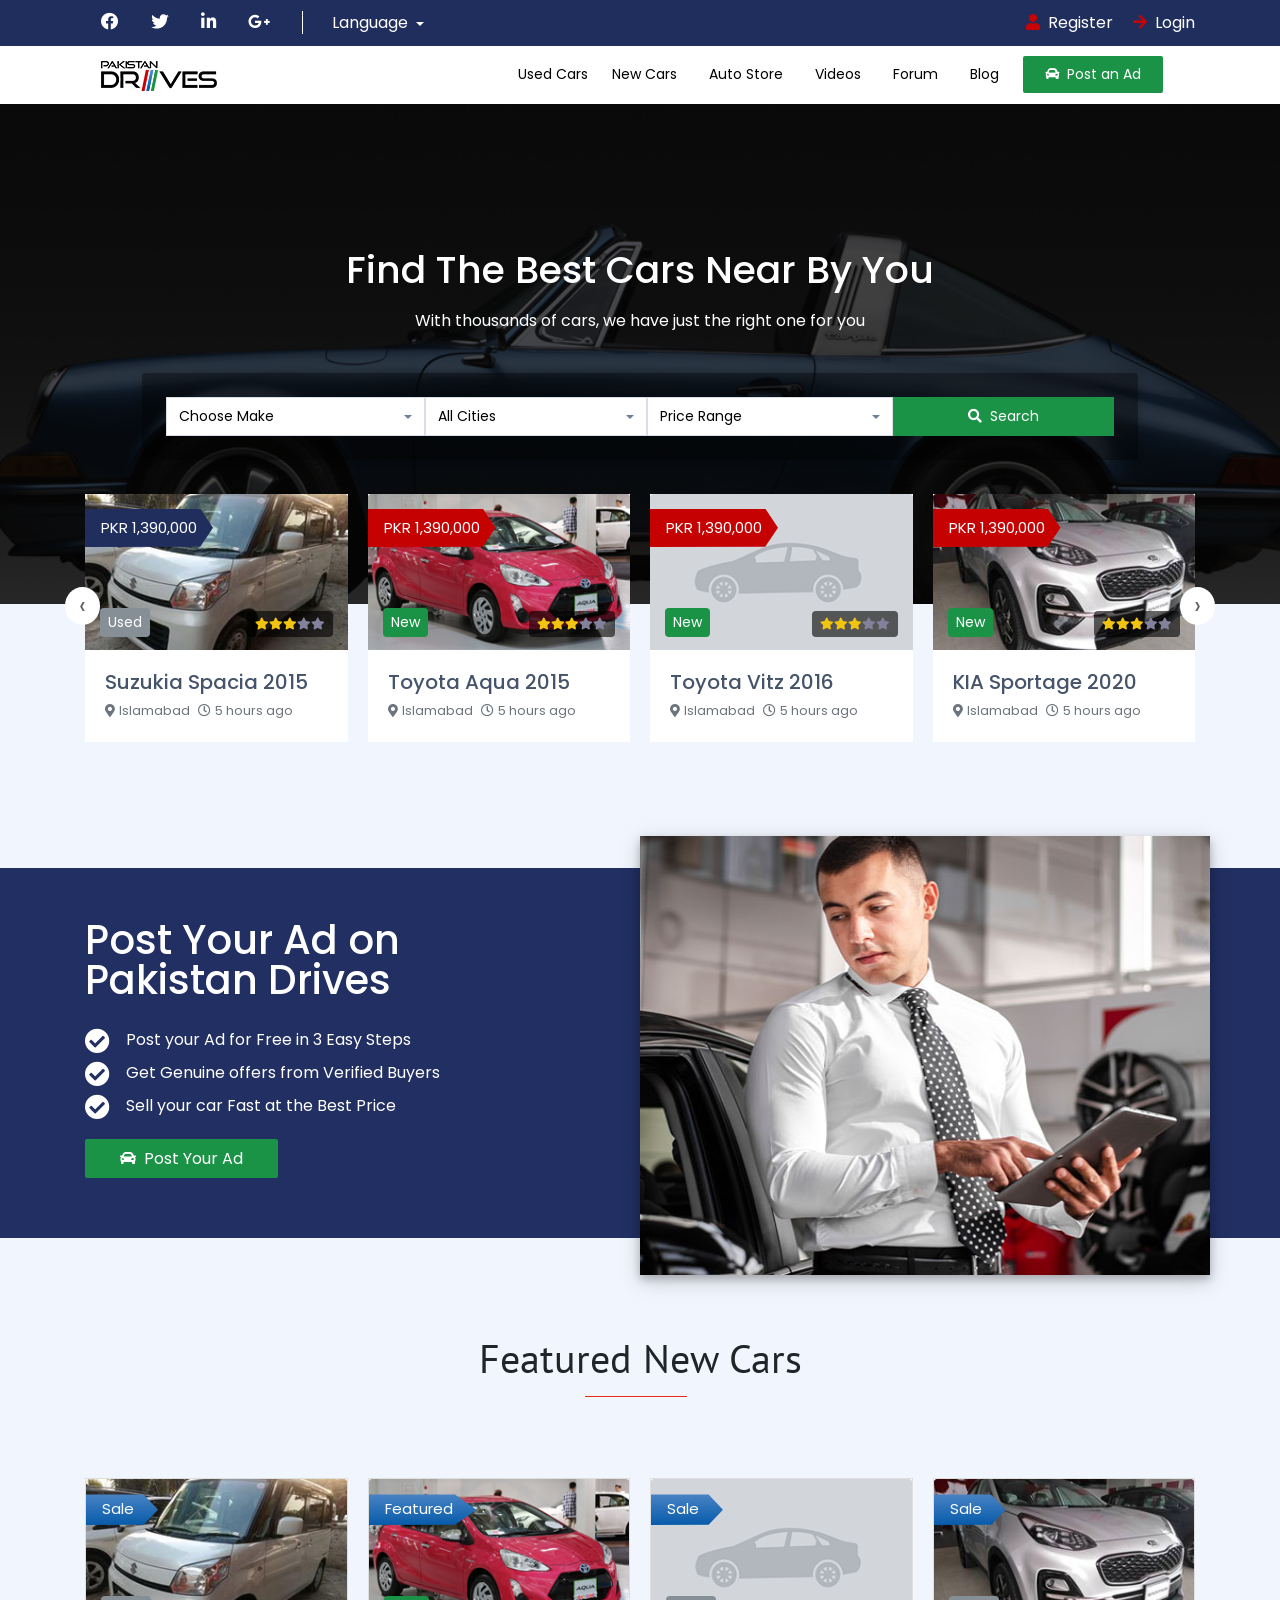
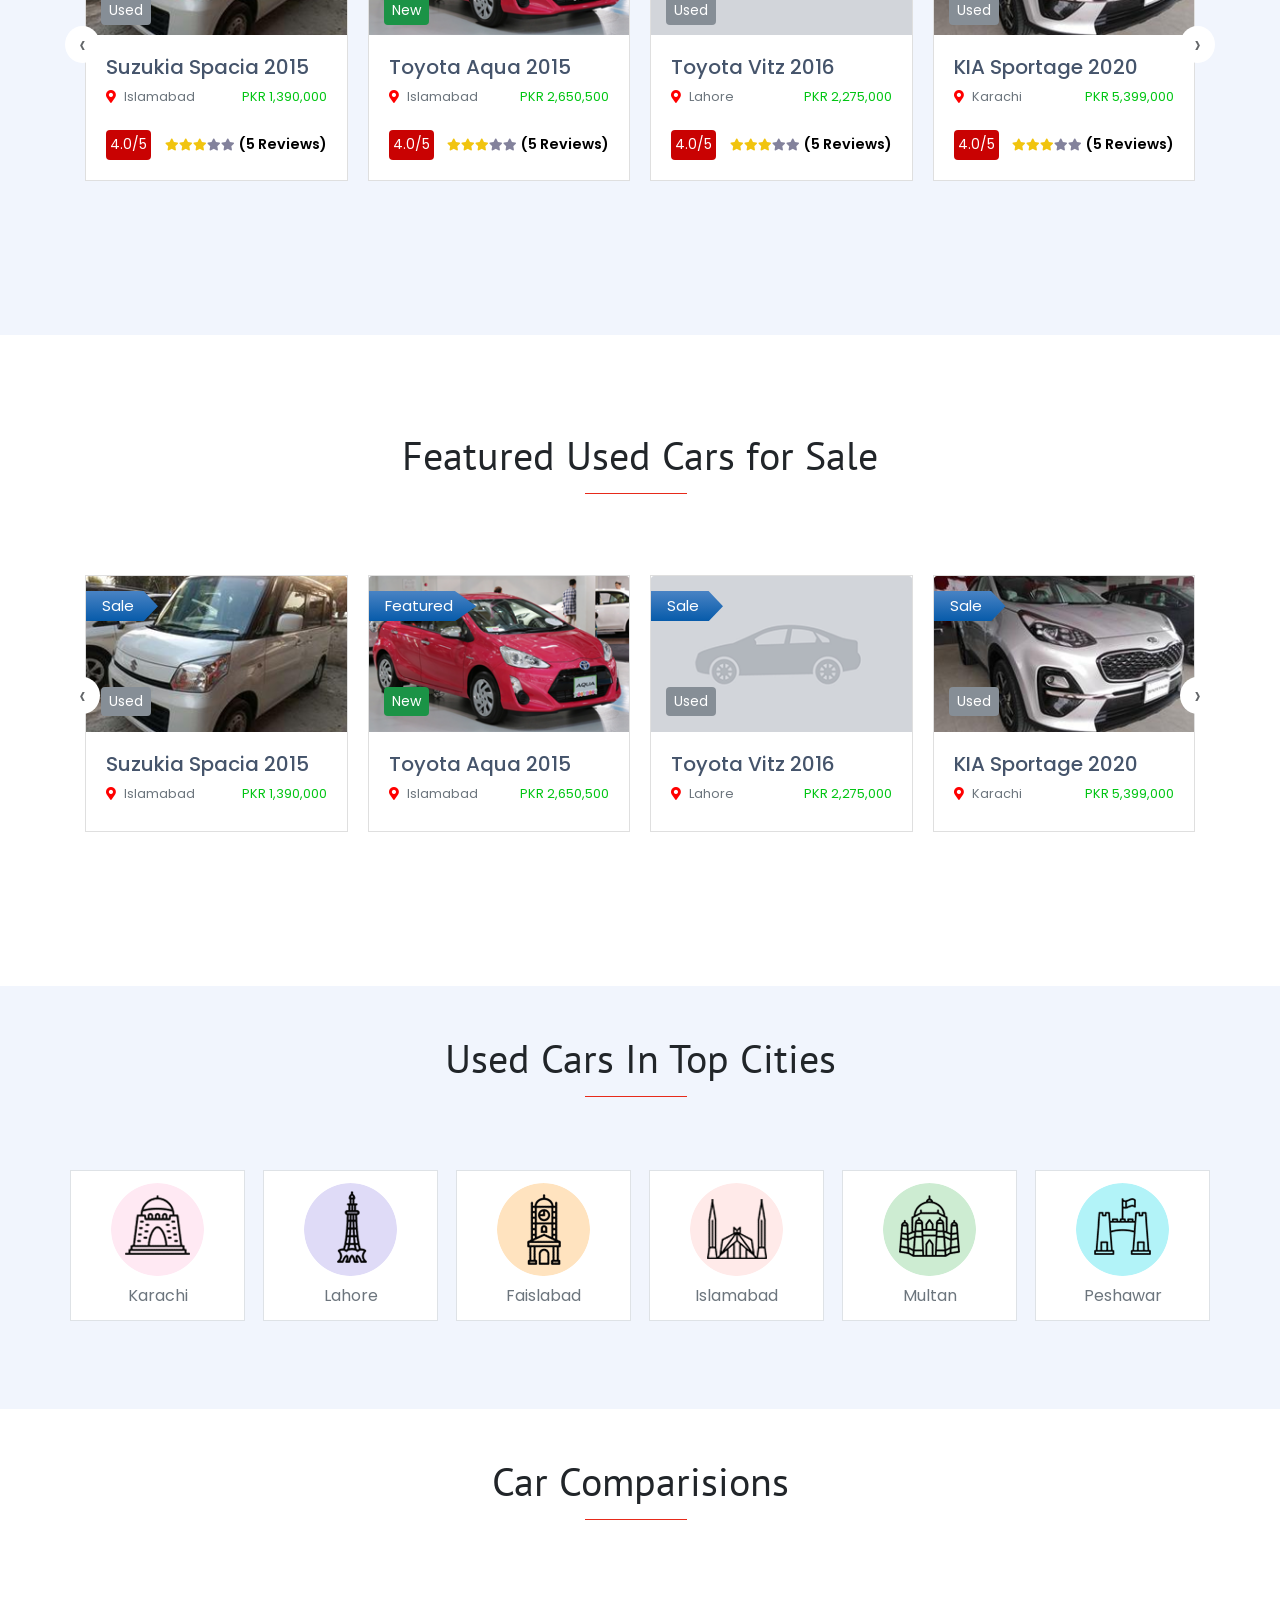
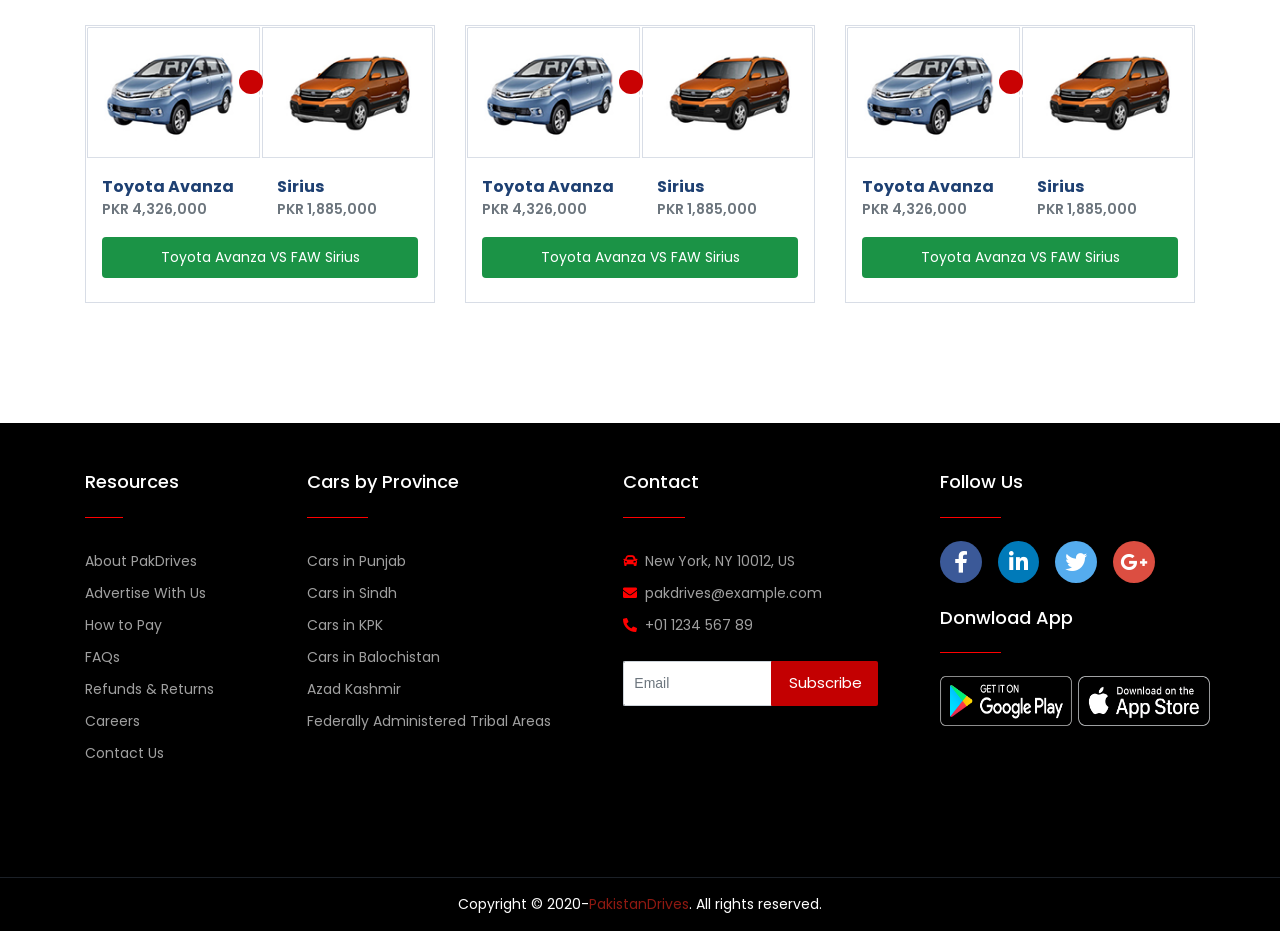
==== commit 0378d2a9: "dasda" ====
--- a/index.html
+++ b/index.html
@@ -77,8 +77,8 @@
           </ul>
         </div>
         <div class="col-12 col-sm-6 text-sm-right text-center my-1">
-          <a href="#" class="mr-3"><span class="loginIcons mr-2"><i class="fas fa-user"></i></span>Register</a>
-          <a href="#" class=""><span class="loginIcons mr-2"><i class="fas fa-arrow-right"></i></span>Login</a>
+          <a href="./register.html" class="mr-3"><span class="loginIcons mr-2"><i class="fas fa-user"></i></span>Register</a>
+          <a href="./login.html" class=""><span class="loginIcons mr-2"><i class="fas fa-arrow-right"></i></span>Login</a>
         </div>
       </div>
     </div>
@@ -120,7 +120,7 @@
               <a class="nav-link" href="#">Blog</a>
             </li>
             <li class="nav-item mr-3">
-              <a class="nav-link" href="#"><i class="fas fa-car mr-2"></i>Post an Ad</a>
+              <a class="nav-link" href="./advertise.html"><i class="fas fa-car mr-2"></i>Post an Ad</a>
             </li>
           </ul>
         </div>
@@ -1330,7 +1330,7 @@
             <h5 class="text-white pb-5">Resources</h5>
             <ul class="px-0 text-secondary">
               <li class="list-unstyled text-decoration-none mb-2"><a href="#">About PakDrives</a></li>
-              <li class="list-unstyled text-decoration-none mb-2"><a href="#">Advertise With Us</a></li>
+              <li class="list-unstyled text-decoration-none mb-2"><a href="./advertise.html">Advertise With Us</a></li>
               <li class="list-unstyled text-decoration-none mb-2"><a href="#">How to Pay</a></li>
               <li class="list-unstyled text-decoration-none mb-2"><a href="#">FAQs</a></li>
               <li class="list-unstyled text-decoration-none mb-2"><a href="#">Refunds & Returns</a></li>
--- a/css/style.css
+++ b/css/style.css
@@ -28,15 +28,17 @@
     }
     
     #firstnav .firstNavIcons .fa-facebook:hover {
-        color: #0210d3;
+        color: #006eff;
     }
 
     #firstnav .firstNavIcons .fa-twitter:hover {
         color: #00acee;
     }
+    
     #firstnav .firstNavIcons .fa-linkedin-in:hover {
     color: #0072b1;
     }
+
     #firstnav .firstNavIcons .fa-google-plus-g:hover {
     color: red;
     }
@@ -2422,9 +2424,7 @@
 
 
         /* CATEGORY CARS SECTION */
-        #newcars #carCategory {
-            /* background-color: #212f62; */
-        }
+        
 
         #newcars #carCategory h1 {
             font-family: "PT Sans", sans-serif
@@ -2820,4 +2820,537 @@
 
 
 
-/*************  NEW CARS PAGE ENDS  ****************/+/*************  NEW CARS PAGE ENDS  ****************/
+
+
+/************* CONTACT US PAGE STARTS *************/
+
+            /* BACKGROUND DIV*/
+
+  
+    #contactUs .bg-contact::before {
+        content: "";
+        position: absolute;
+        z-index: -1;
+        filter: blur(0px) brightness(0.3);
+        /* background: url(/images/contactUs-carBg/austin-lowman-Jag8Crtp28s-unsplash.jpg) no-repeat center center/cover; */
+        /* background: url(/images/contactUs-carBg/dhiva-krishna-GRV4ypBKgxE-unsplash.jpg) no-repeat center center/cover; */
+
+        background: url(/images/contactUs-carBg/jorgen-hendriksen-5KiWbxxjucc-unsplash.jpg) no-repeat 100% 100%/cover;
+        /* background: url(/images/contactUs-carBg/martin-katler-y3neNkE6efI-unsplash.jpg) no-repeat center center/cover; */
+        /* background: url(/images/contactUs-carBg/pexels-kelson-downes-1149137.jpg) no-repeat center center/cover; */
+        /* background: url(/images/contactUs-carBg/pexels-torsten-dettlaff-70912.jpg) no-repeat center center/cover; */
+
+        /* background: url(/images/contactUs-carBg/tyler-clemmensen-4gSavS9pe1s-unsplash.jpg) no-repeat center center/cover; */
+        height:100%;
+        width: 100%;
+    }
+
+     .bg-contact  {
+        font-family: "ProximaNova-Regular", Helvetica, sans-serif;
+        /* overflow-x: hidden; */
+    }
+
+
+     .bg-contact #get-startedbtn a {
+        padding: 15px 45px;
+        background: #1b9346;
+        color: white;
+        text-decoration: none;
+        transition: 500ms;
+        
+    }
+    
+     .bg-contact #get-startedbtn a:hover {
+        background: #1b6b3a;
+    }
+
+            /* BACKGROUND DIV ENDS*/
+
+
+            /* FORM DIV */
+     #formSection {
+        font-family: "ProximaNova-Regular", Helvetica, sans-serif;
+        overflow-x: hidden;
+        
+    }
+     #formSection {
+        background: #f1f5fd;
+    }
+
+     .form-control {
+        line-height: 1.7;
+        border-radius: 0;
+        color: black;
+        font-size: 14px;
+        font-family: "ProximaNova-Regular", Helvetica, sans-serif;
+    }
+    
+   
+   
+     label{
+        cursor: pointer;
+    }
+
+     label:not(.termsDiv label)::after {
+        content: "*";
+        color: rgb(255, 0, 0);
+        margin-left: 2px;
+        font-weight: bolder;
+    }
+     .submitBtn .btn {
+        border-radius: 0;
+        background-color: black;
+        color: white;
+        padding: 10px 40px;
+        transition: 500ms;
+        border: 1px solid black;
+    }
+    
+     .submitBtn .btn:hover {
+        background-color: rgb(255, 255, 255);
+        color: rgb(0, 0, 0);
+    }
+
+            /* FORM DIV ENDS */
+
+
+
+
+
+/* MEDIA QUERIES */
+
+@media (min-width:992px) and (max-width: 1200px){
+
+
+
+}
+
+
+@media (min-width:768px) and (max-width: 991px){
+
+
+
+}
+
+
+@media (min-width:576px) and (max-width: 767px){
+     .bg-contact {
+        height: 600px;
+    }
+
+
+}
+
+
+@media (max-width:575px){
+     .bg-contact {
+        height: 400px;
+    }
+
+     .bg-contact  h1 {
+        font-size: 2rem;
+    }
+
+     .bg-contact  p {
+        font-size: 12px;
+    
+    }
+
+}
+
+
+/************* CONTACT US PAGE ENDS *************/
+
+
+
+
+/************* LOGIN PAGE *************/
+    #login .contactform {
+        height: 1000px;
+    }
+    
+    #login .contactform::before {
+        content: "";
+        position: absolute;
+        z-index: -1;
+        filter: blur(0px) brightness(0.3);
+        /* background: url(/images/contactUs-carBg/austin-lowman-Jag8Crtp28s-unsplash.jpg) no-repeat center center/cover; */
+        /* background: url(/images/contactUs-carBg/dhiva-krishna-GRV4ypBKgxE-unsplash.jpg) no-repeat center center/cover; */
+
+        /* background: url(/images/contactUs-carBg/jorgen-hendriksen-5KiWbxxjucc-unsplash.jpg) no-repeat center center/cover; */
+        /* background: url(/images/contactUs-carBg/martin-katler-y3neNkE6efI-unsplash.jpg) no-repeat center center/cover; */
+        /* background: url(/images/contactUs-carBg/pexels-kelson-downes-1149137.jpg) no-repeat center center/cover; */
+        background: url(/images/contactUs-carBg/pexels-torsten-dettlaff-70912.jpg) no-repeat center center/cover;
+
+        /* background: url(/images/contactUs-carBg/tyler-clemmensen-4gSavS9pe1s-unsplash.jpg) no-repeat center center/cover; */
+        height:100%;
+        width: 100%;
+    } 
+
+    #login #formSection .ftpw {
+        font-size: 12px;
+        letter-spacing: 1px;
+        text-decoration: none;
+        
+        
+    }
+    
+    #login #formSection .ftpw:hover {
+        color: black;
+    }
+
+    #login #formSection .regTip {
+        font-size: 12px;
+    }
+
+    #login #formSection .regTip a{
+        text-decoration:  none;
+    }
+    
+    #login #formSection .regTip a:hover{
+        color: black;
+    }
+
+    #login .divider::before, #login .divider::after {
+      content: '';
+      flex: 1;
+      border-bottom: 1px solid rgb(162 162 162);
+    }
+
+    #login .divider::before{
+        margin-right: 13px;
+    }
+
+    #login .divider::after {
+        margin-left: 13px;
+    }
+   
+    #login .altsign {
+        background: #f1f5fd;
+        border-radius: 6px;
+        
+    }
+
+    #login .altsign p {
+        font-size: 14px;
+
+    }
+
+    #login .altsign .fa-facebook-f{
+        background-color: #3b5998;
+        padding: 10px 13px;
+        border-radius: 100%;
+        transition: 500ms;
+        color: white;
+    }
+    
+    #login .altsign .fa-facebook-f:hover{
+        background-color: rgb(0, 0, 0);
+        color: #0051ff;
+    }
+
+    #login .altsign .fa-google-plus-g{
+        background-color: #dc4e41;
+        padding: 10px 7px;
+        border-radius: 100%;
+        transition: 500ms;
+        color: white;
+    }
+    
+    #login .altsign .fa-google-plus-g:hover{
+        background-color: rgb(0, 0, 0);
+        color: #fc1500;
+    }
+
+    #login .altsign .fa-mobile-alt{
+        background-color: #3eb549;
+        padding: 10px 13px;
+        border-radius: 100%;
+        transition: 500ms;
+        color: white;
+    }
+    
+    #login .altsign .fa-mobile-alt:hover{
+        background-color: rgb(0, 0, 0);
+        color: #00ff1a;
+    }
+
+
+
+    /* MEDIA QUERIES */
+
+
+
+@media (min-width:992px) and (max-width: 1200px){
+}
+
+
+
+
+@media (min-width:768px) and (max-width: 991px){
+}
+
+
+
+
+@media (min-width:576px) and (max-width: 767px){
+}
+
+
+
+
+@media (max-width:575px){
+
+    #login .contactform {
+        height: 900px;
+    }
+    
+
+    #login #formSection h3 {
+        font-size: 21px;
+        font-weight: 600;
+    }
+
+    #login .altsign p {
+        font-size: 16px;
+        font-weight: 500;
+    }
+
+}
+/************* LOGIN PAGE ENDS *************/
+
+
+
+
+
+/**************** REGISTER PAGE *****************/
+
+
+    #register .contactform {
+        height: 1200px;
+    }
+    
+    #register #formSection {
+        max-width: 520px;
+    }
+    
+    #register .contactform::before {
+        content: "";
+        position: absolute;
+        z-index: -1;
+        filter: blur(0px) brightness(0.3);
+        /* background: url(/images/contactUs-carBg/austin-lowman-Jag8Crtp28s-unsplash.jpg) no-repeat center center/cover; */
+        /* background: url(/images/contactUs-carBg/dhiva-krishna-GRV4ypBKgxE-unsplash.jpg) no-repeat center center/cover; */
+
+        /* background: url(/images/contactUs-carBg/jorgen-hendriksen-5KiWbxxjucc-unsplash.jpg) no-repeat center center/cover; */
+        /* background: url(/images/contactUs-carBg/martin-katler-y3neNkE6efI-unsplash.jpg) no-repeat center center/cover; */
+        /* background: url(/images/contactUs-carBg/pexels-kelson-downes-1149137.jpg) no-repeat center center/cover; */
+        background: url(/images/contactUs-carBg/pexels-torsten-dettlaff-70912.jpg) no-repeat center center/cover;
+
+        /* background: url(/images/contactUs-carBg/tyler-clemmensen-4gSavS9pe1s-unsplash.jpg) no-repeat center center/cover; */
+        height:100%;
+        width: 100%;
+    } 
+
+    #register .termsDiv {
+        cursor: pointer;
+        font-size: 13px;
+        
+    }
+    
+    #register .termsDiv a {
+        text-decoration: none;
+        
+    }
+    
+    #register .termsDiv .form-check-input {
+        height: 16px;
+        width: 18px;
+        margin-top: 2px;
+        cursor: pointer;
+    }
+
+    #register .altsign {
+        background: #f1f5fd;
+        border-radius: 6px;
+        
+    }
+
+    #register .altsign p {
+        font-size: 14px;
+
+    }
+
+    #register #formSection p.recaptcha-terms {
+        font-size: 11px;
+        color: gray;
+    }
+    
+    #register .divider::before, #register .divider::after {
+        content: '';
+        flex: 1;
+        border-bottom: 1px solid rgb(162 162 162);
+      }
+  
+      #register .divider::before{
+          margin-right: 13px;
+      }
+  
+      #register .divider::after {
+          margin-left: 13px;
+      }
+
+    #register .altsign .fa-facebook-f{
+        background-color: #3b5998;
+        padding: 10px 13px;
+        border-radius: 100%;
+        transition: 500ms;
+        color: white;
+    }
+    
+    #register .altsign .fa-facebook-f:hover{
+        background-color: rgb(0, 0, 0);
+        color: #0051ff;
+    }
+
+    #register .altsign .fa-google-plus-g{
+        background-color: #dc4e41;
+        padding: 10px 7px;
+        border-radius: 100%;
+        transition: 500ms;
+        color: white;
+    }
+    
+    #register .altsign .fa-google-plus-g:hover{
+        background-color: rgb(0, 0, 0);
+        color: #fc1500;
+    }
+
+    #register .altsign .fa-mobile-alt{
+        background-color: #3eb549;
+        padding: 10px 13px;
+        border-radius: 100%;
+        transition: 500ms;
+        color: white;
+    }
+    
+    #register .altsign .fa-mobile-alt:hover{
+        background-color: rgb(0, 0, 0);
+        color: #00ff1a;
+    }
+
+
+
+
+        /* MEDIA QUERIES */
+
+
+@media (min-width:992px) and (max-width: 1200px){
+}
+
+
+
+
+@media (min-width:768px) and (max-width: 991px){
+}
+
+
+
+
+@media (min-width:576px) and (max-width: 767px){
+}
+
+
+
+
+@media (max-width:575px){
+
+    #register .contactform {
+        height: 1100px;
+    }
+
+    #register #formSection h3 {
+        font-size: 21px;
+        font-weight: 600;
+    }
+
+}
+
+
+/******** REGISTER PAGE ENDS **********/
+
+
+/*************** ADVERTISE PAGE STARTS **************/
+
+
+        /* HEADING SECTION */
+    #advertisement #headingSection {
+        background-color: #f1f5fd;
+    }
+    
+    #advertisement #headingSection h3 {
+        color: #003dad;
+        font-family: "Lato",Sans-Serif;
+    }
+
+    #advertisement #headingSection h3+p {
+        font-weight: 500;
+        font-family: "Lato",Sans-Serif;
+    }
+    
+    #advertisement #headingSection p {
+        font-family: "Lato",Sans-Serif;
+    }
+    
+    #advertisement #headingSection .fewsteps p{
+        color: #2f59a7;
+
+    }
+
+    #advertisement .fewsteps .fewstepsIcons {
+        font-size: 25px;
+        padding: 13px 13px;
+        vertical-align: middle;
+        background-color: rgb(0, 0, 0);
+        border-radius: 100%;
+        color: white;
+       
+    }
+
+   
+
+        /* HEADING SECTION ENDS */
+
+
+
+   /* MEDIA QUERIES */
+
+
+@media (min-width:992px) and (max-width: 1200px){
+
+}
+
+
+
+
+@media (min-width:768px) and (max-width: 991px){
+
+}
+
+
+
+
+@media (min-width:576px) and (max-width: 767px){
+
+}
+
+
+
+
+@media (max-width:575px){
+
+}
+
+/*************** ADVERTISE PAGE STARTS ENDS ************/
+
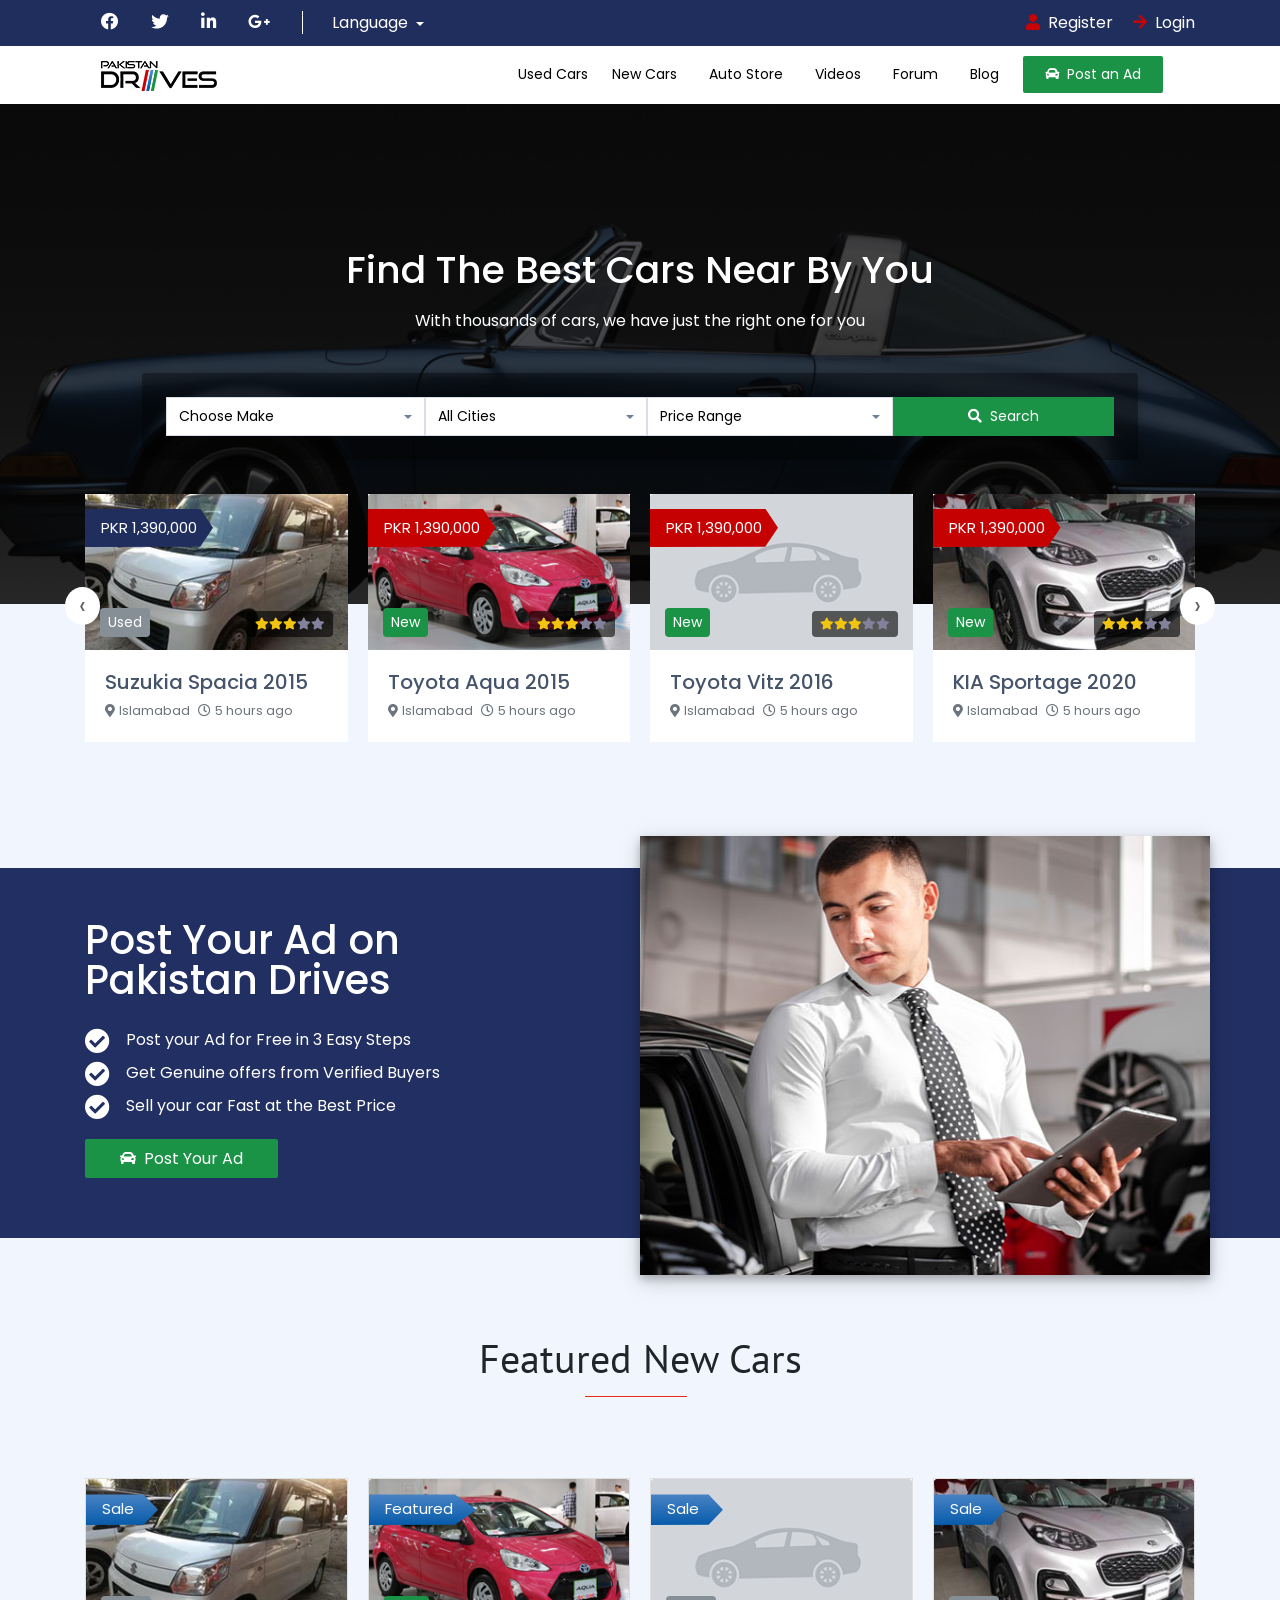
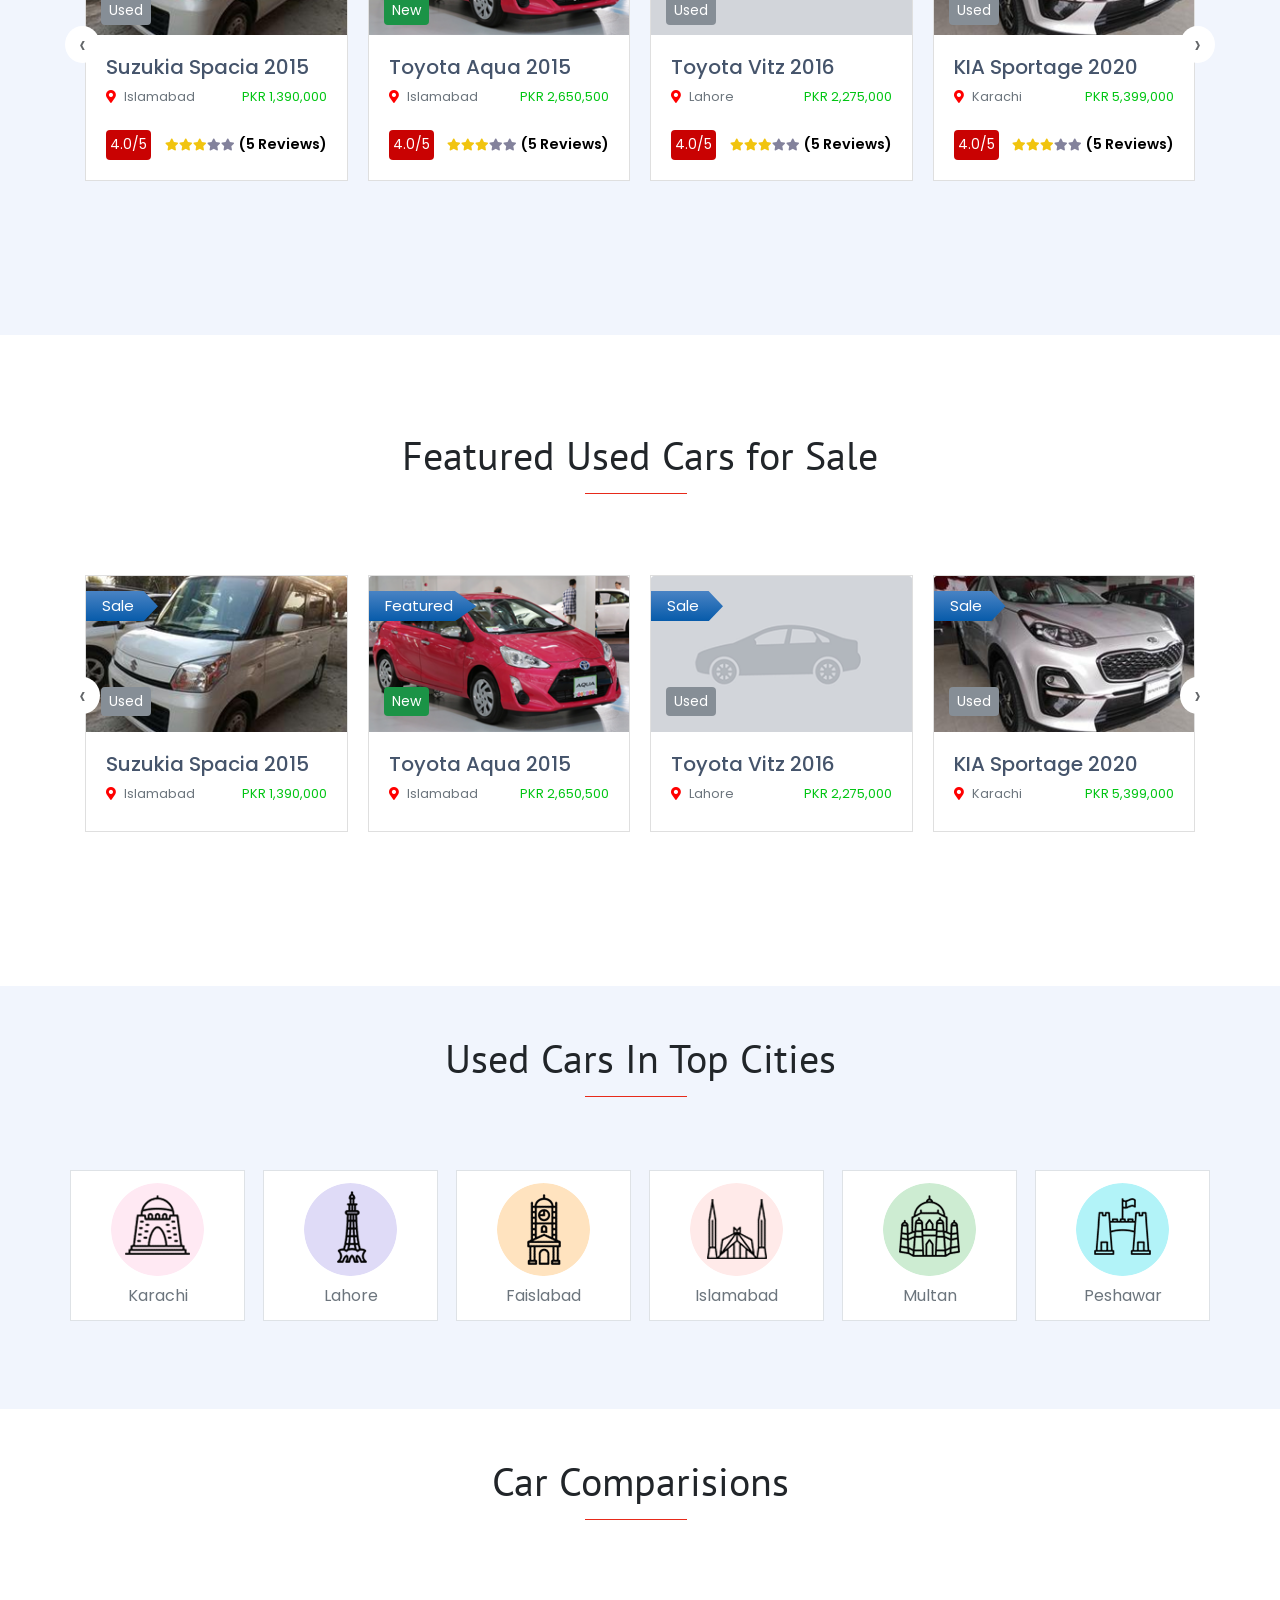
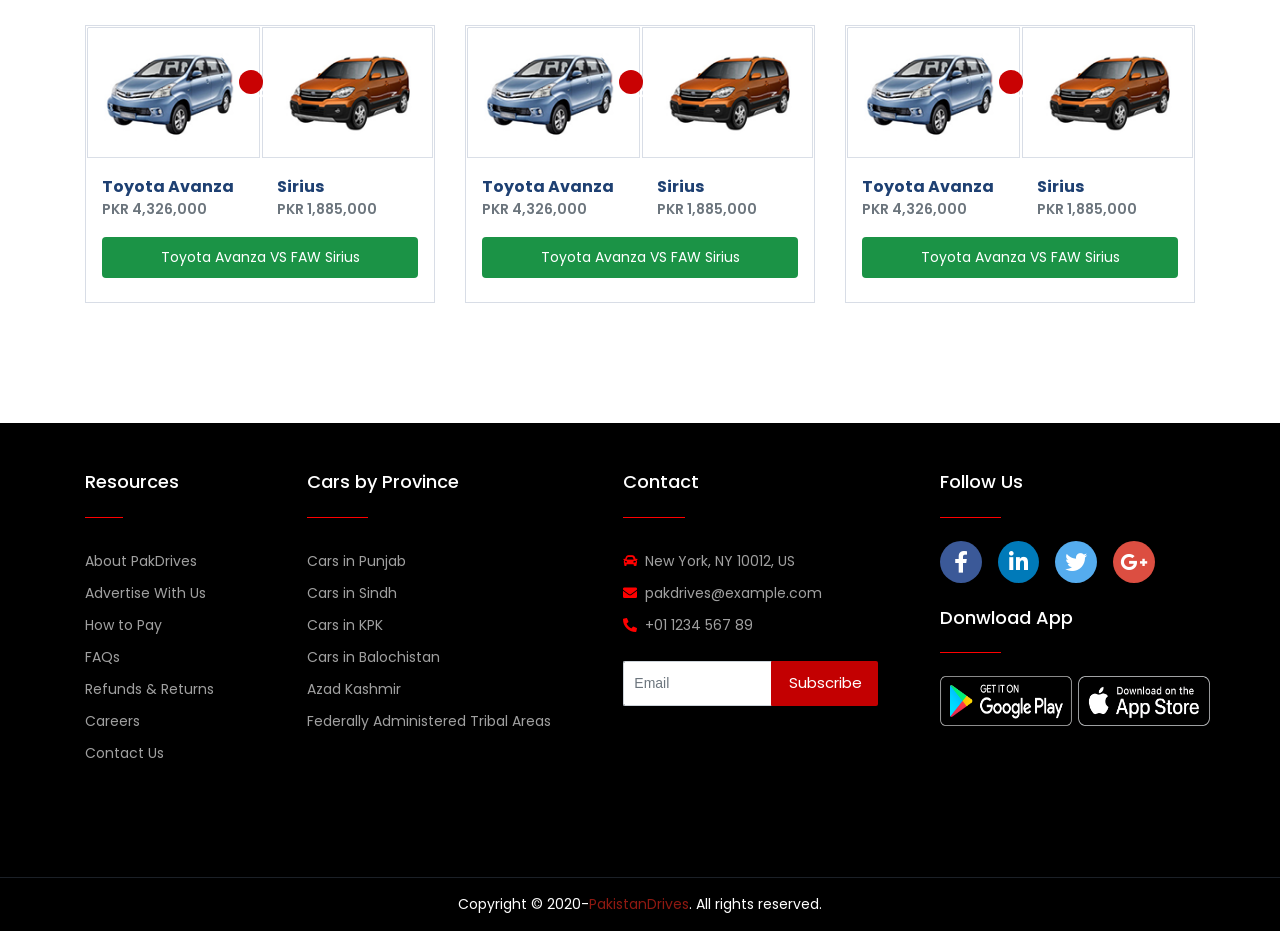
==== commit f73ba067: "asdsd" ====
--- a/index.html
+++ b/index.html
@@ -92,7 +92,7 @@
     <div class="container">
       <nav class="navbar navbar-expand-lg navbar-light">
 
-        <a id="logoIcon" class="navbar-brand" href="/index.html"><img src="./images/Nav-logo.png"></a>
+        <a id="logoIcon" class="navbar-brand" href="./index.html"><img src="./images/Nav-logo.png"></a>
         <button class="navbar-toggler" type="button" data-toggle="collapse" data-target="#navbarSupportedContent"
           aria-controls="navbarSupportedContent" aria-expanded="false" aria-label="Toggle navigation">
           <span class="navbar-toggler-icon"></span>
@@ -111,7 +111,7 @@
               <a class="nav-link" href="#">Auto Store</a>
             </li>
             <li class="nav-item mr-3">
-              <a class="nav-link" href="#">Videos</a>
+              <a class="nav-link" href="./videos.html">Videos</a>
             </li>
             <li class="nav-item mr-3">
               <a class="nav-link" href="#footer">Forum</a>
--- a/css/style.css
+++ b/css/style.css
@@ -1864,13 +1864,16 @@
         }
 
         #usedcars #threeSteps .fa-bullhorn {
+            color: #1234af;
             font-size: 3rem;
         }
         #usedcars #threeSteps .fa-handshake {
+            color: #1234af;
             font-size: 3rem;
         }
 
         #usedcars #threeSteps .fa-car-side {
+            color: #1234af;
             font-size: 3rem;
         }
         
@@ -2833,15 +2836,14 @@
         position: absolute;
         z-index: -1;
         filter: blur(0px) brightness(0.3);
-        /* background: url(/images/contactUs-carBg/austin-lowman-Jag8Crtp28s-unsplash.jpg) no-repeat center center/cover; */
-        /* background: url(/images/contactUs-carBg/dhiva-krishna-GRV4ypBKgxE-unsplash.jpg) no-repeat center center/cover; */
-
-        background: url(/images/contactUs-carBg/jorgen-hendriksen-5KiWbxxjucc-unsplash.jpg) no-repeat 100% 100%/cover;
-        /* background: url(/images/contactUs-carBg/martin-katler-y3neNkE6efI-unsplash.jpg) no-repeat center center/cover; */
-        /* background: url(/images/contactUs-carBg/pexels-kelson-downes-1149137.jpg) no-repeat center center/cover; */
-        /* background: url(/images/contactUs-carBg/pexels-torsten-dettlaff-70912.jpg) no-repeat center center/cover; */
-
-        /* background: url(/images/contactUs-carBg/tyler-clemmensen-4gSavS9pe1s-unsplash.jpg) no-repeat center center/cover; */
+        /* background: url(../images/contactUs-carBg/austin-lowman-Jag8Crtp28s-unsplash.jpg) no-repeat center center/cover; */
+        /* background: url(../images/contactUs-carBg/dhiva-krishna-GRV4ypBKgxE-unsplash.jpg) no-repeat center center/cover; */
+        background: url(../images/contactUs-carBg/jorgen-hendriksen-5KiWbxxjucc-unsplash.jpg) no-repeat 100% 100%/cover;
+        /* background: url(../images/contactUs-carBg/martin-katler-y3neNkE6efI-unsplash.jpg) no-repeat center center/cover; */
+        /* background: url(../images/contactUs-carBg/pexels-kelson-downes-1149137.jpg) no-repeat center center/cover; */
+        /* background: url(../images/contactUs-carBg/pexels-torsten-dettlaff-70912.jpg) no-repeat center center/cover; */
+
+        /* background: url(../images/contactUs-carBg/tyler-clemmensen-4gSavS9pe1s-unsplash.jpg) no-repeat center center/cover; */
         height:100%;
         width: 100%;
     }
@@ -2975,15 +2977,15 @@
         position: absolute;
         z-index: -1;
         filter: blur(0px) brightness(0.3);
-        /* background: url(/images/contactUs-carBg/austin-lowman-Jag8Crtp28s-unsplash.jpg) no-repeat center center/cover; */
-        /* background: url(/images/contactUs-carBg/dhiva-krishna-GRV4ypBKgxE-unsplash.jpg) no-repeat center center/cover; */
-
-        /* background: url(/images/contactUs-carBg/jorgen-hendriksen-5KiWbxxjucc-unsplash.jpg) no-repeat center center/cover; */
-        /* background: url(/images/contactUs-carBg/martin-katler-y3neNkE6efI-unsplash.jpg) no-repeat center center/cover; */
-        /* background: url(/images/contactUs-carBg/pexels-kelson-downes-1149137.jpg) no-repeat center center/cover; */
-        background: url(/images/contactUs-carBg/pexels-torsten-dettlaff-70912.jpg) no-repeat center center/cover;
-
-        /* background: url(/images/contactUs-carBg/tyler-clemmensen-4gSavS9pe1s-unsplash.jpg) no-repeat center center/cover; */
+        /* background: url(../images/contactUs-carBg/austin-lowman-Jag8Crtp28s-unsplash.jpg) no-repeat center center/cover; */
+        /* background: url(../images/contactUs-carBg/dhiva-krishna-GRV4ypBKgxE-unsplash.jpg) no-repeat center center/cover; */
+
+        /* background: url(../images/contactUs-carBg/jorgen-hendriksen-5KiWbxxjucc-unsplash.jpg) no-repeat center center/cover; */
+        /* background: url(../images/contactUs-carBg/martin-katler-y3neNkE6efI-unsplash.jpg) no-repeat center center/cover; */
+        /* background: url(../images/contactUs-carBg/pexels-kelson-downes-1149137.jpg) no-repeat center center/cover; */
+        background: url(../images/contactUs-carBg/pexels-torsten-dettlaff-70912.jpg) no-repeat center center/cover;
+
+        /* background: url(../images/contactUs-carBg/tyler-clemmensen-4gSavS9pe1s-unsplash.jpg) no-repeat center center/cover; */
         height:100%;
         width: 100%;
     } 
@@ -3140,15 +3142,15 @@
         position: absolute;
         z-index: -1;
         filter: blur(0px) brightness(0.3);
-        /* background: url(/images/contactUs-carBg/austin-lowman-Jag8Crtp28s-unsplash.jpg) no-repeat center center/cover; */
-        /* background: url(/images/contactUs-carBg/dhiva-krishna-GRV4ypBKgxE-unsplash.jpg) no-repeat center center/cover; */
-
-        /* background: url(/images/contactUs-carBg/jorgen-hendriksen-5KiWbxxjucc-unsplash.jpg) no-repeat center center/cover; */
-        /* background: url(/images/contactUs-carBg/martin-katler-y3neNkE6efI-unsplash.jpg) no-repeat center center/cover; */
-        /* background: url(/images/contactUs-carBg/pexels-kelson-downes-1149137.jpg) no-repeat center center/cover; */
-        background: url(/images/contactUs-carBg/pexels-torsten-dettlaff-70912.jpg) no-repeat center center/cover;
-
-        /* background: url(/images/contactUs-carBg/tyler-clemmensen-4gSavS9pe1s-unsplash.jpg) no-repeat center center/cover; */
+        /* background: url(../images/contactUs-carBg/austin-lowman-Jag8Crtp28s-unsplash.jpg) no-repeat center center/cover; */
+        /* background: url(../images/contactUs-carBg/dhiva-krishna-GRV4ypBKgxE-unsplash.jpg) no-repeat center center/cover; */
+
+        /* background: url(../images/contactUs-carBg/jorgen-hendriksen-5KiWbxxjucc-unsplash.jpg) no-repeat center center/cover; */
+        /* background: url(../images/contactUs-carBg/martin-katler-y3neNkE6efI-unsplash.jpg) no-repeat center center/cover; */
+        /* background: url(../images/contactUs-carBg/pexels-kelson-downes-1149137.jpg) no-repeat center center/cover; */
+        background: url(../images/contactUs-carBg/pexels-torsten-dettlaff-70912.jpg) no-repeat center center/cover;
+
+        /* background: url(../images/contactUs-carBg/tyler-clemmensen-4gSavS9pe1s-unsplash.jpg) no-repeat center center/cover; */
         height:100%;
         width: 100%;
     } 
@@ -3318,9 +3320,183 @@
        
     }
 
-   
-
-        /* HEADING SECTION ENDS */
+    /* HEADING SECTION ENDS */
+
+    /* CAR FORM SECTION */
+
+    /* BRANDS */
+
+    #advertisement #carInfosection  #carinfobox  {
+        background: white;
+        border-radius: 7px;
+        box-shadow: 0 2px 8px 0 rgb(0 0 0 / 15%);
+        transform: translateY(-50px);
+        z-index: 1;
+        border: 1px solid rgb(195 194 194);
+  
+    }
+    
+    
+    #advertisement #carInfosection #carinfobox  #brandselect h1::after {
+        content: "";
+        position: absolute;
+        border-bottom: 1px solid #e72a1a;
+        width: 102px;
+        bottom: 23px;
+        left: calc(50% - 55px);
+    } 
+/* 
+    #advertisement #carInfosection #carinfobox  #brandselect .owl-carousel::after {
+        content: "";
+        border-top: 1px solid #d3dcee;
+        position: absolute;
+        width: 95%;
+        left: 2.5%;
+        bottom: -30px;
+        
+    } */
+    
+    #advertisement #carInfosection #carinfobox  #brandselect a {
+        text-decoration: none;
+        color: black;
+    }
+    
+    #advertisement #carInfosection #carinfobox  #brandselect a:hover {
+        color: rgb(20, 89, 238);
+    }
+    
+    #advertisement #carInfosection #carinfobox  #brandselect .brandimgbox {
+        background-color: #f1f5fd;
+        border-radius: 5px;
+        /* padding: 15px 30px 10px 30px; */
+        box-shadow: 2px 2px 7px 0 rgb(1 1 1 / 15%);
+        transition: 500ms;
+        
+    }
+    
+    
+    #advertisement #carInfosection #carinfobox  #brandselect .brandimgbox:hover {
+        box-shadow: 0 14px 28px rgb(0 0 0 / 10%), 0 10px 10px rgb(0 0 0 / 10%);
+        
+    }
+    
+    #advertisement #carInfosection #carinfobox  #brandselect .brandimgbox:focus {
+        border: 2px solid blue;
+    }
+
+    
+    #advertisement #carInfosection #carinfobox  #brandselect .imgholder {
+        height: 50px;
+        
+    }
+    
+    #advertisement #carInfosection #carinfobox  #brandselect .imgholder img {
+        mix-blend-mode: darken;
+        transition: 500ms;
+    }
+    
+    #advertisement #carInfosection #carinfobox  #brandselect .imgholder img:hover {
+        transform: scale(1.3);
+    }
+    
+    #advertisement #carInfosection #carinfobox  #brandselect .owl-carousel .owl-nav {
+        transform: translateY(-101px);
+        position: relative;
+    }
+    
+    #advertisement #carInfosection #carinfobox  #brandselect .owl-carousel .owl-nav button.owl-prev, #advertisement #carInfosection #carinfobox  #brandselect .owl-carousel .owl-nav button.owl-next {
+        background: white;
+        width: 35px;
+        border-radius: 100%;
+        position: absolute;
+    }
+    
+    #advertisement #carInfosection #carinfobox  #brandselect .owl-carousel .owl-nav button.owl-next {
+        right: -25px;
+    } 
+    
+    #advertisement #carInfosection #carinfobox  #brandselect .owl-carousel .owl-nav button.owl-prev {
+        left: -25px;
+    }
+
+    #advertisement #carInfosection #carinfobox  #brandselect .owl-carousel .owl-nav button span {
+        font-size: 25px;
+        opacity: 0.7;
+    }
+    
+    #advertisement #carInfosection #carinfobox #brandselect .owl-carousel .owl-nav button.owl-prev:hover, #advertisement #carInfosection #carinfobox  #brandselect .owl-carousel .owl-nav button.owl-next:hover {
+        color: rgb(255, 255, 255);
+        background-color: black;
+    }
+    
+    #advertisement #carInfosection #carinfobox #brandselect #carinfoform {
+        background-color: #f1f5fd;
+      
+    }
+
+    
+
+
+    /* BRANDS ENDS */
+
+
+
+
+    /* PERSONAL INFO */
+
+    #advertisement #carInfosection #carinfobox #brandselect #PersonalInfo {
+        background-color: #f1f5fd;
+    }
+    
+  
+
+
+    /* PERSONAL INFO ENDS */
+
+
+    /* CAR FORM SECTION  ENDS */
+    
+
+
+
+    /*  TRADE WORK SECTION  */
+
+    #advertisement #trade  {
+        background-color: #f1f5fd;
+    }
+
+    #advertisement #trade .nums {
+        border: 1px solid #857f7f;
+        padding: 8px 18px;
+        border-radius: 100%;
+    }
+
+    #advertisement #trade h1::after {
+        content: "";
+        position: absolute;
+        border-bottom: 1px solid #e72a1a;
+        width: 102px;
+        bottom: 23px;
+        left: calc(50% - 55px);
+    } 
+
+    /*  TRADE WORK SECTION ENDS  */
+
+    /*  SEll REASON SECTION  */
+
+
+    #advertisement #sellReason p {
+        font-size: 18px;
+
+    }
+
+
+    #advertisement #sellReason i.sellIcons {
+        font-size: 40px;
+        color: #1234af;
+    }
+
+    /*  SEll REASON SECTION ENDS  */
 
 
 
@@ -3336,6 +3512,25 @@
 
 @media (min-width:768px) and (max-width: 991px){
 
+    #advertisement #trade h5 {
+        font-size: 16px;
+    }
+
+    #advertisement #trade p {
+        font-size: 14px;
+    }
+    
+    #advertisement #trade img {
+        width: 150px;
+    }
+
+
+    #advertisement #sellReason h2 {
+        font-size: 25px;
+    }
+    #advertisement #sellReason p {
+        font-size: 14px;
+    }
 }
 
 
@@ -3343,6 +3538,28 @@
 
 @media (min-width:576px) and (max-width: 767px){
 
+    
+    #advertisement #headingSection p {
+        font-size: 14px;
+    }
+
+    #advertisement .fewsteps .fewstepsIcons {
+        font-size: 18px;
+        padding: 10px 10px;
+
+    }
+
+    
+
+    #advertisement #trade img {
+        width: 250px;
+    }
+
+    #advertisement #sellReason h1 {
+        font-size: 30px;
+    }
+
+
 }
 
 
@@ -3350,7 +3567,339 @@
 
 @media (max-width:575px){
 
+    
+    #advertisement #headingSection h3 {
+        font-size: 18px;
+    }
+
+    #advertisement #carInfosection #carinfobox #brandselect h1:first-of-type {
+        font-size: 22px;
+    }
+
+    #advertisement #carinfobox  #carinfoform form,  #advertisement #carinfobox  #PersonalInfo form{
+        margin-left: 0px;
+    }
+
+
+    #advertisement #trade h1 {
+        font-size: 22px;
+
+    }
+
+    #advertisement #sellReason h1 {
+        font-size: 22px;
+
+    }
+
+    #advertisement #sellReason h1 + p:first-of-type {
+        margin-top: 10px;
+        font-size: 14px;
+
+    }
 }
 
 /*************** ADVERTISE PAGE STARTS ENDS ************/
 
+
+/*************** VIDEOS PAGE STARTS      ***********/
+
+
+
+        /* CARNAV SECTION  */
+        
+
+    #videos #Carnav {
+        height: 250px;
+    }
+
+    #videos #Carnav form{
+        transform: translateY(45px);
+        background-color: white;
+        box-shadow: 0 0 7px 1px rgb(0 0 0 / 10%);
+        z-index: 1;
+        
+    }
+
+    #videos #Carnav form .form-control {
+        line-height: 2.8;
+        /* border: transparent; */
+    }
+
+    #videos #Carnav form .btn-primary {
+        background-color: #1b9346;
+        border: #1b9346;
+        /* padding: 15px 60px 16px 60px; */
+        padding: 15px;
+        border-radius: 0;
+        font-size: 15px;
+        transition: 500ms;
+    }
+    
+    #videos #Carnav form .btn-primary:hover {
+            background-color: #11612e;
+
+    }
+
+        /* CARNAV SECTION ENDS */
+
+
+        /* MAIN VIDEO SECTION   */
+    #videos #mainVideosec {
+            background-color: #f1f5fd;
+    }
+
+    #videos #mainVideosec > div > h1:first-child:after {
+        content: "";
+        position: absolute;
+        border-bottom: 1px solid #e72a1a;
+        width: 102px;
+        bottom: -15px;
+        left: calc(50% - 55px);
+    }
+
+    #videos #mainVideosec #titleBox {
+        background: white;
+        border-top: 5px solid #212f62;
+    }
+
+
+
+
+    #videos #mainVideosec #moreVideos  {
+        overflow-x: scroll;
+        background: white;
+        border: 1px solid #e6e6e6;
+    }
+
+    #videos #mainVideosec #moreVideos a {
+        text-decoration: none;
+        color: black;
+        transition: 300ms;
+        border: 1px solid #e6e6e6;
+        
+    }
+
+
+    #videos #mainVideosec #moreVideos a:hover  {
+        background-color: #eaeaea;
+
+    }
+
+    #videos #mainVideosec #moreVideos .thumbnailBox {
+        width: 160px;
+    }
+ 
+
+    #videos #mainVideosec #moreVideos .thumbnailBox #imgBox {
+        height: 120px;
+        
+    }
+    
+    #videos #mainVideosec #moreVideos .thumbnailBox #imgBox i{
+        position: absolute;
+        top: 35%;
+        left: 43%;
+        font-size: 32px;
+        color: white;
+        z-index: 100;
+        transition: 300ms;
+    }
+    
+    #videos #mainVideosec #moreVideos a:hover .thumbnailBox #imgBox i{
+        color: red;
+        transform: scale(1.2);
+    }
+
+    #videos #mainVideosec #moreVideos .thumbnailBox #imgBox img {
+       filter: brightness(0.6);
+       transition: 300ms;
+    }
+    #videos #mainVideosec #moreVideos a:hover .thumbnailBox #imgBox img {
+       filter: brightness(1);
+    }
+
+    #videos #mainVideosec #moreVideos .thumbnailBox .thumbTitle {
+        background-color: white;
+        border-top: 5px solid #212f62;
+        transition: 300ms;
+
+    }
+
+    #videos #mainVideosec #moreVideos a:hover .thumbnailBox .thumbTitle {
+        background-color: #eaeaea;
+
+    }
+
+    #videos #mainVideosec #moreVideos .thumbnailBox .thumbTitle p{
+        font-size: 14px;
+
+    }
+    #videos #mainVideosec #moreVideos a:hover .thumbnailBox .thumbTitle p{
+        color: rgb(15, 89, 199);
+
+    }
+
+
+
+        /* MAIN VIDEO SECTION ENDS  */
+
+
+
+        /* ALL VIDEO SECTIONS */
+      
+
+    #videos .VideoSections {
+        background-color: #f1f5fd;
+    }
+
+    #videos .VideoSections > div > h1:first-child:after {
+        content: "";
+        position: absolute;
+        border-bottom: 1px solid #e72a1a;
+        width: 102px;
+        bottom: -15px;
+        left: calc(50% - 55px);
+    }
+
+    #videos .VideoSections #titleBox {
+        background: white;
+        
+    }
+
+    
+
+    #videos .VideoSections #moreVideos a {
+        text-decoration: none;
+        color: black;
+        transition: 300ms;
+    
+        
+    }
+
+
+
+    #videos .VideoSections #moreVideos .thumbnailBox #imgBox {
+        height: 250px;
+        
+    }
+
+    #videos .VideoSections #moreVideos .thumbnailBox #imgBox i{
+        position: absolute;
+        top: 43%;
+        left: 47%;
+        font-size: 32px;
+        color: white;
+        z-index: 100;
+        transition: 300ms;
+    }
+
+    #videos .VideoSections #moreVideos a:hover .thumbnailBox #imgBox i{
+        color: red;
+        transform: scale(1.2);
+    }
+
+    #videos .VideoSections #moreVideos .thumbnailBox #imgBox img {
+    filter: brightness(0.7);
+    transition: 300ms;
+    }
+
+    #videos .VideoSections #moreVideos a:hover .thumbnailBox #imgBox img {
+    filter: brightness(0.9);
+    }
+
+    #videos .VideoSections #moreVideos .thumbnailBox .thumbTitle {
+        background-color: #f1f5fd;
+        border-top: 5px solid #212f62;
+        transition: 300ms;
+        min-height: 85px;
+
+    }
+
+    #videos .VideoSections #moreVideos a:hover .thumbnailBox .thumbTitle {
+        /* background-color: #eaeaea; */
+        box-shadow: 0 5px 10px rgb(0 0 0 / 10%), 0 5px 10px rgb(0 0 0 / 10%);
+
+    }
+
+    #videos .VideoSections #moreVideos .thumbnailBox .thumbTitle p{
+        font-size: 16px;
+    }
+
+    #videos .VideoSections #moreVideos a:hover .thumbnailBox .thumbTitle p{
+        color: rgb(15, 89, 199);
+
+    }
+
+    #videos .VideoSections #moreBtn a{
+        color: rgb(0, 35, 131);
+        transition: 200ms;
+
+    }
+
+    #videos .VideoSections #moreBtn a:hover{
+        color: rgb(0, 102, 255);
+
+    }
+        /* ALL VIDEO SECTIONS ENDS */
+
+
+
+
+        
+        /* MEDIA QUERIES */
+
+
+@media (min-width:992px) and (max-width: 1200px){
+    
+    #videos .VideoSections #moreVideos .thumbnailBox .thumbTitle p{
+        font-size: 15px;
+    }
+
+  #videos .VideoSections #moreVideos .thumbnailBox .thumbTitle {
+        min-height: 100px;
+    }
+
+}
+
+
+
+@media (min-width:768px) and (max-width: 991px){
+
+  #videos .VideoSections #moreVideos .thumbnailBox .thumbTitle p{
+        font-size: 14px;
+    }
+
+  #videos .VideoSections #moreVideos .thumbnailBox .thumbTitle {
+        min-height: 100px;
+    }
+    
+}
+
+
+
+
+@media (min-width:576px) and (max-width: 767px){
+
+  #videos .VideoSections #moreVideos .thumbnailBox .thumbTitle p{
+        font-size: 14px;
+    }
+
+    #videos .VideoSections #moreVideos .thumbnailBox .thumbTitle {
+        min-height: 100px;
+    }
+    
+}
+
+
+
+
+@media (max-width:575px){
+
+    #videos .VideoSections > div > h1:first-child {
+        font-size: 1.8em;
+
+    }
+
+}
+
+/*************** VIDEOS PAGE ENDS ***********/
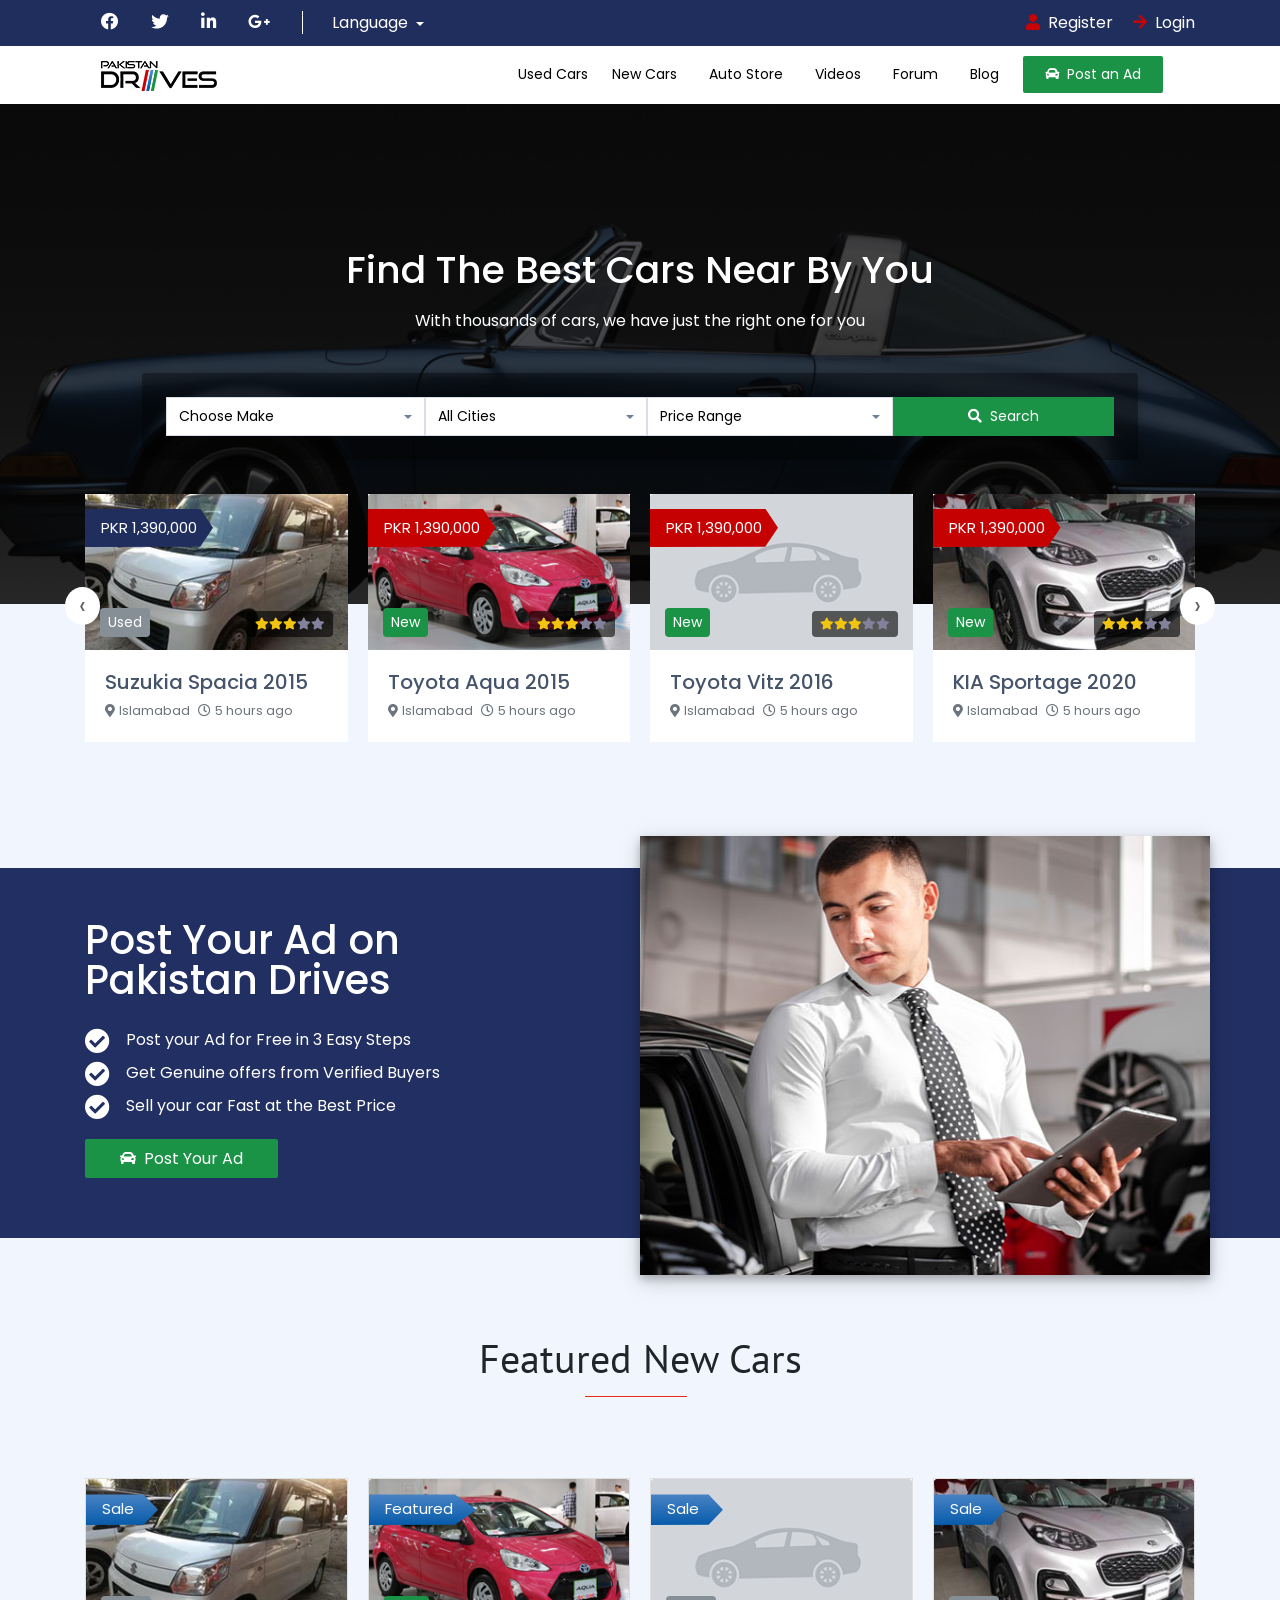
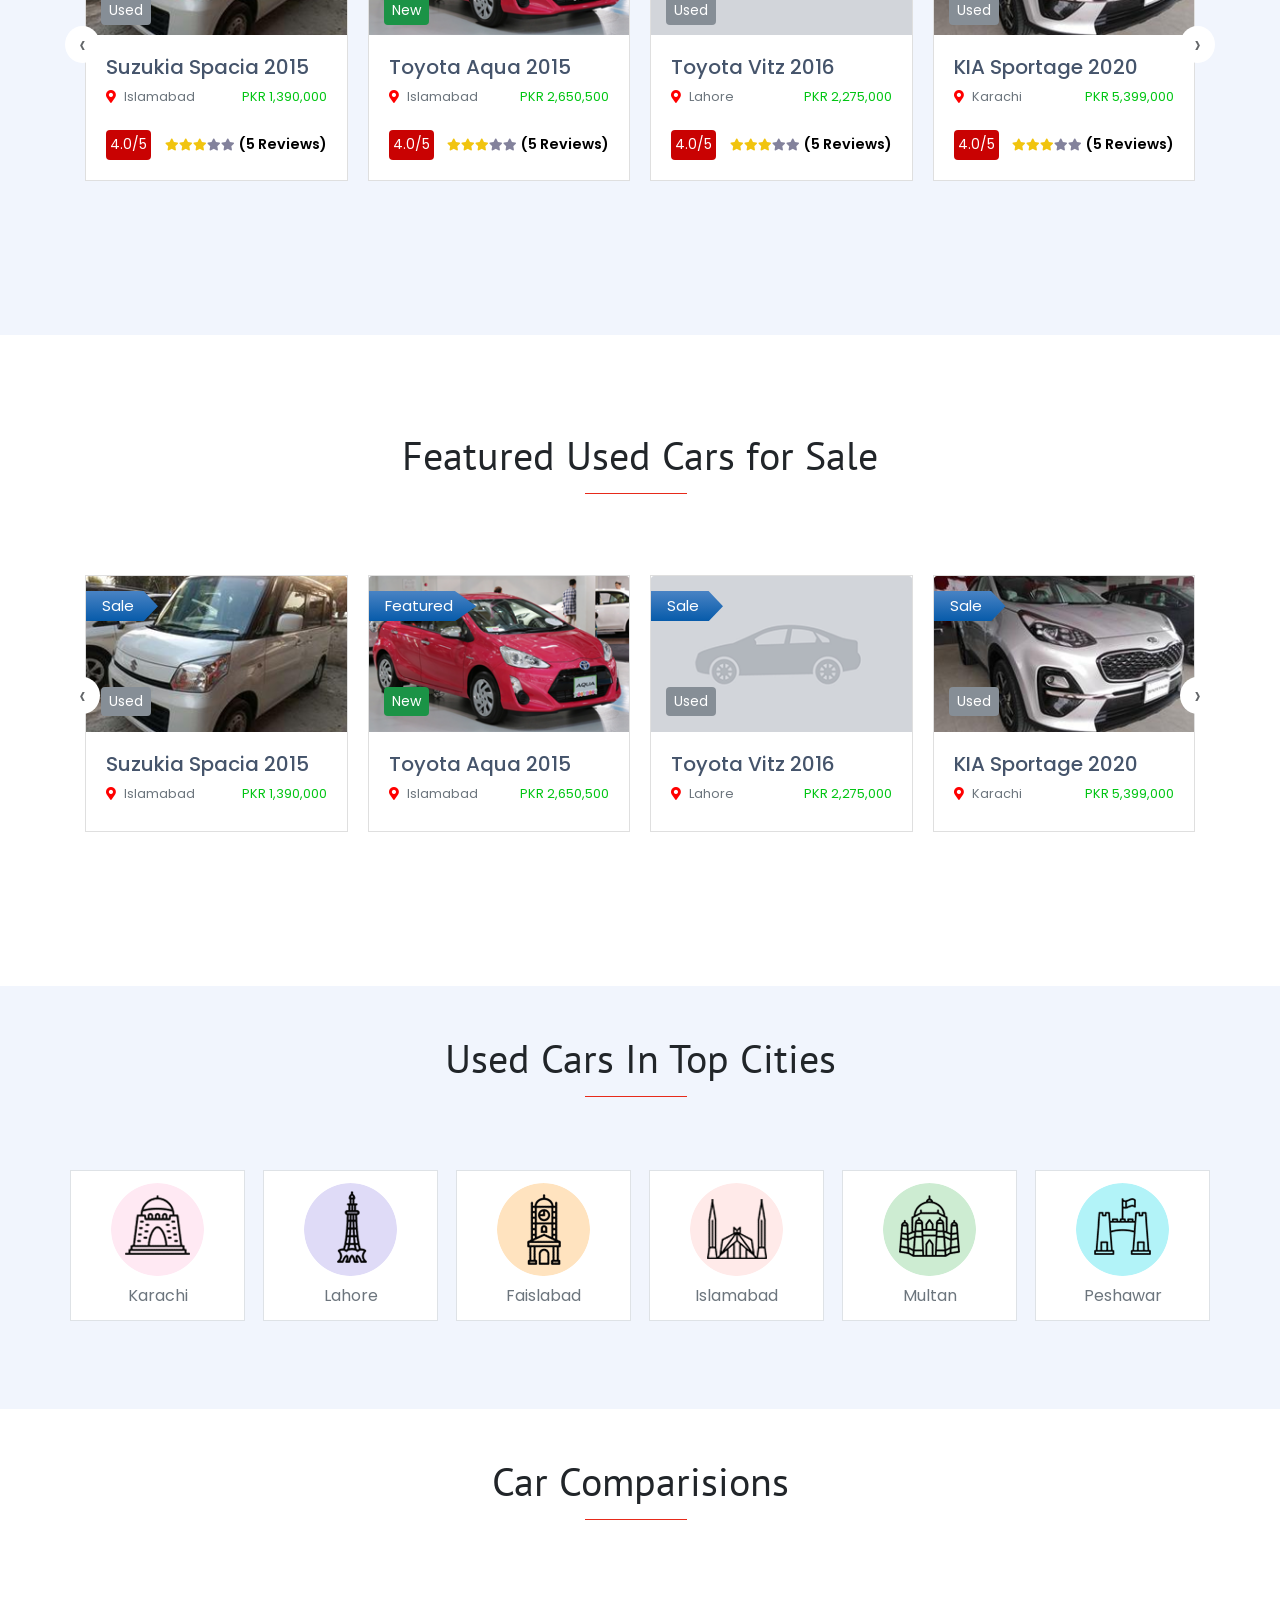
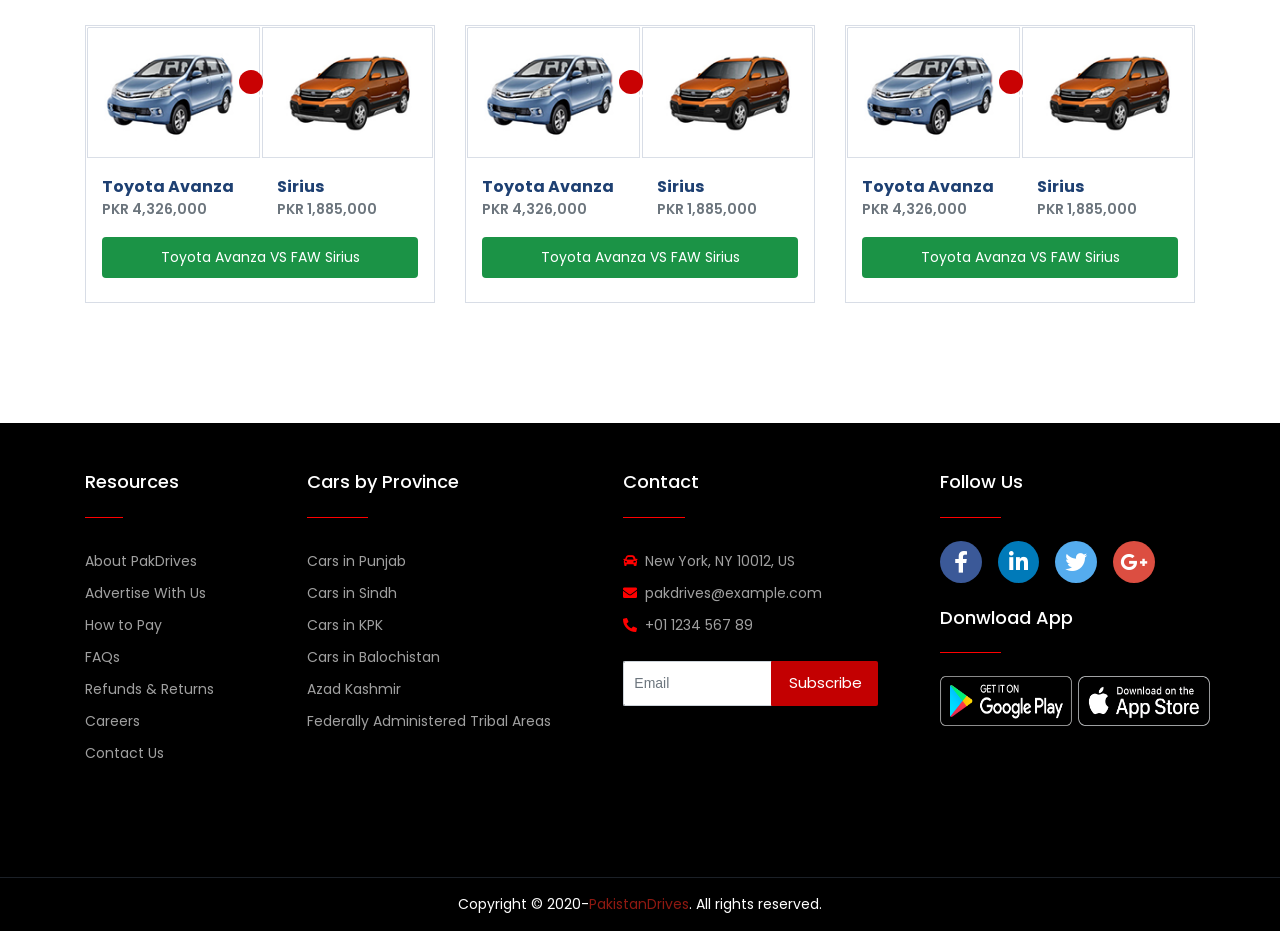
==== commit cc8025d6: "asda" ====
--- a/index.html
+++ b/index.html
@@ -114,7 +114,7 @@
               <a class="nav-link" href="./videos.html">Videos</a>
             </li>
             <li class="nav-item mr-3">
-              <a class="nav-link" href="#footer">Forum</a>
+              <a class="nav-link" href="./forum.html">Forum</a>
             </li>
             <li class="nav-item mr-3">
               <a class="nav-link" href="#">Blog</a>
--- a/css/style.css
+++ b/css/style.css
@@ -3844,6 +3844,9 @@
 
 
 
+    
+
+
 
         
         /* MEDIA QUERIES */
@@ -3902,4 +3905,253 @@
 
 }
 
-/*************** VIDEOS PAGE ENDS ***********/+/*************** VIDEOS PAGE ENDS ***********/
+
+
+
+/*************** FORUM PAGESTARTS ***************/
+
+
+    #forum #forumSection  {
+        background-color: #f1f5fd;
+    }
+    
+    
+    
+    #forum #forumSection  > div > h2:first-child:after {
+        content: "";
+        position: absolute;
+        border-bottom: 1px solid #e72a1a;
+        width: 102px;
+        bottom: 30px;
+        left: calc(50% - 55px);
+    }
+
+    #forum #forumSection #mainForum #newTopic {
+        text-decoration: none;
+        color: white;
+        background: #1b9346;
+        padding: 12px 20px;
+        border-radius: 2px;
+        transition: 500ms;
+        font-size: 16px;
+        box-shadow: 0 14px 28px rgb(14 47 235 / 15%), 0 10px 10px rgb(14 47 235 / 15%);
+    }
+    
+    #forum #forumSection #mainForum #newTopic:hover {
+        color: blue;
+    }
+
+    #forum #forumSection #mainForum #UnansThread {
+        text-decoration: none;
+    }
+    
+    #forum #forumSection #mainForum .forumTable {
+        background-color: white;
+        border: 1px solid #ececec;
+    }
+
+    #forum #forumSection #mainForum .forumTable ul {
+        border-bottom: 1px solid #ececec;
+    }
+
+    #forum #forumSection #mainForum .forumTable ul li a {
+        text-decoration: none;
+        font-size: 14px;
+        color: #0288d1;
+        display: inline-block;
+    }
+
+    #forum #forumSection #mainForum .forumTable ul li a:hover {
+        color: #0099ff;
+    }
+
+    #forum #forumSection #mainForum .forumTable ul + ul li:last-child, #forum #forumSection #mainForum .forumTable ul + ul li:nth-last-child(2) {
+        color: #504f4f;
+    }
+
+    #forum #forumSection #mainForum .forumTable ul li p {
+        font-size: 14px;
+        color: #504f4f;
+    }
+
+    #forum #forumSection #mainForum .forumTable ul li a.PosterName {
+        color: #001679;
+    }
+
+    #forum #forumSection #mainForum .forumTable ul li a.PosterName:hover {
+        color: #1133ca;
+    }
+
+    /* RECENT TOPICS */
+    
+    #forum #forumSection .recent {
+        margin-top: 80px;
+    }
+
+    #forum #forumSection .recent .container {
+        background-color: white;
+        border: 1px solid #ececec
+    }
+    
+    #forum #forumSection .recent > div > p:first-of-type{
+        border-bottom: 1px solid #ececec;
+    }
+
+    #forum #forumSection .recent ul li {
+        border-bottom: 1px solid #ececec;
+    }
+
+    #forum #forumSection .recent  ul li a {
+        text-decoration: none;
+        font-size: 14px;
+        color: #0288d1;
+        display: inline-block;
+    }
+
+    #forum #forumSection .recent  ul li a:hover {
+        color: #0099ff;
+    }
+
+    #forum #forumSection .recent  ul + ul li:last-child, #forum #forumSection .recent  ul + ul li:nth-last-child(2) {
+        color: #504f4f;
+    }
+
+    #forum #forumSection .recent  ul li p {
+        font-size: 14px;
+        color: #504f4f;
+    }
+    
+    #forum #forumSection .recent ul li a.PosterName {
+        color: #001679;
+    }
+
+    #forum #forumSection .recent ul li a.PosterName:hover {
+        color: #1133ca;
+    }
+    /* RECENT TOPICS ENDS */
+    
+
+
+
+
+
+
+
+  
+        /* MEDIA QUERIES */
+
+
+@media (min-width:992px) and (max-width: 1200px){
+
+
+
+}
+
+
+
+@media (min-width:768px) and (max-width: 991px){
+
+    #forum #forumSection #mainForum #newTopic {
+        padding: 10px 18px;
+        font-size: 14px;
+        
+    }
+
+    #forum #forumSection .recent {
+        margin-top: 73px;
+    }
+
+
+    
+}
+
+
+
+
+@media (min-width:576px) and (max-width: 767px){
+
+    
+
+    #forum #forumSection #mainForum #newTopic {
+        padding: 10px 14px;
+        font-size: 14px;
+        
+    }
+
+
+    #forum #forumSection #mainForum .forumTable ul li a {
+        font-size: 13px;
+        line-height: 18px;
+       
+        
+    }
+
+    #forum #forumSection .recent  ul li a {
+        font-size: 13px;
+        line-height: 18px;
+       
+        
+    }
+
+    #forum #forumSection .recent {
+        margin-top: 73px;
+    }
+
+}
+
+
+
+
+@media (max-width:575px){
+
+    #forum #forumSection #mainForum .forumTable ul.headings li {
+        font-size: 12px;
+    }
+
+    #forum #forumSection #mainForum #newTopic {
+        padding: 8px 12px;
+        font-size: 14px;
+        
+    }
+
+    #forum #forumSection #mainForum #UnansThread {
+       
+        font-size: 14px;
+        
+    }
+
+    #forum #forumSection #mainForum .forumTable ul li p {
+        font-size: 12px;
+      
+        
+    }
+
+    #forum #forumSection #mainForum .forumTable ul li a {
+        font-size: 13px;
+        line-height: 18px;
+       
+       
+    }
+
+    #forum #forumSection #mainForum .forumTable ul + ul li:last-child, #forum #forumSection .forumTable ul + ul li:nth-last-child(2) {
+        color: #504f4f;
+        font-size: 14px;
+    }
+
+    #forum #forumSection .recent .forumTable ul li p {
+        font-size: 12px;
+      
+        
+    }
+
+    #forum #forumSection .recent  ul li a {
+        font-size: 13px;
+        line-height: 18px;
+ 
+       
+    }
+
+
+}
+/*************** FORUM PAGE ENDS **************/
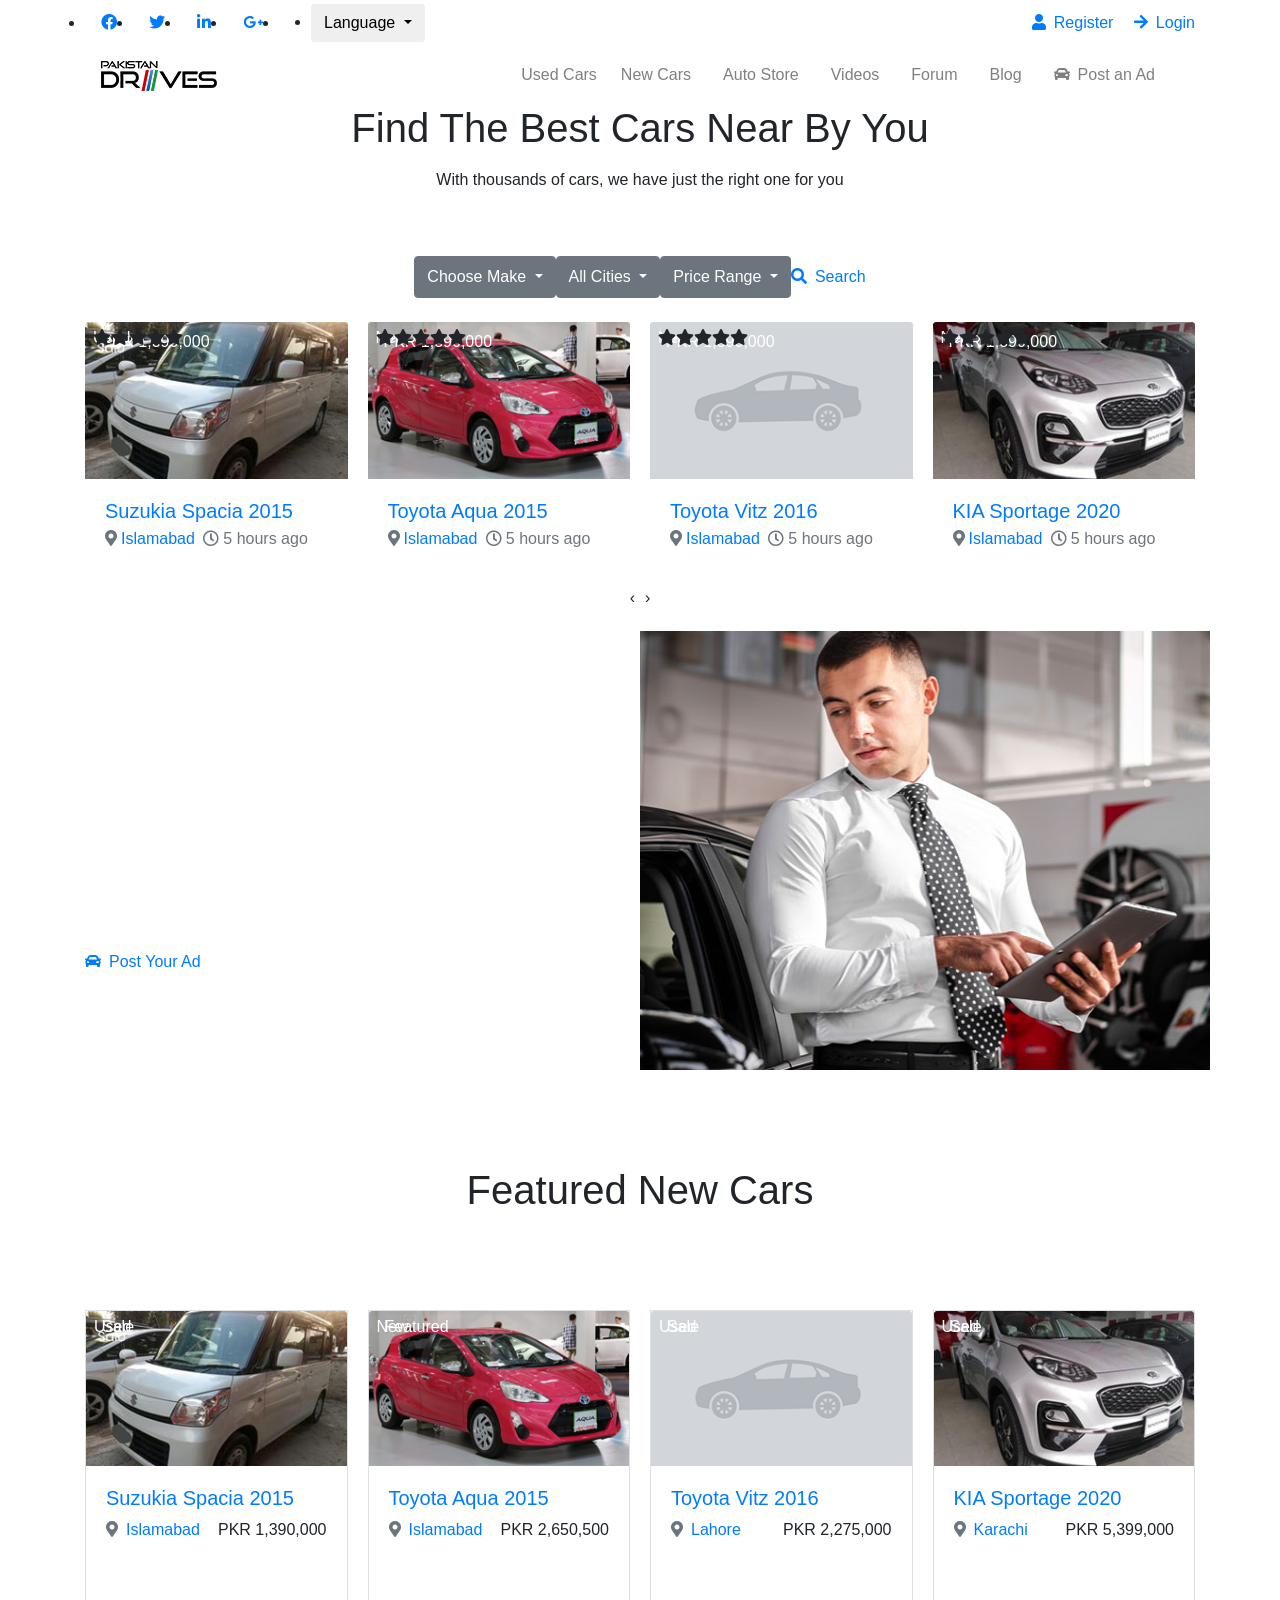
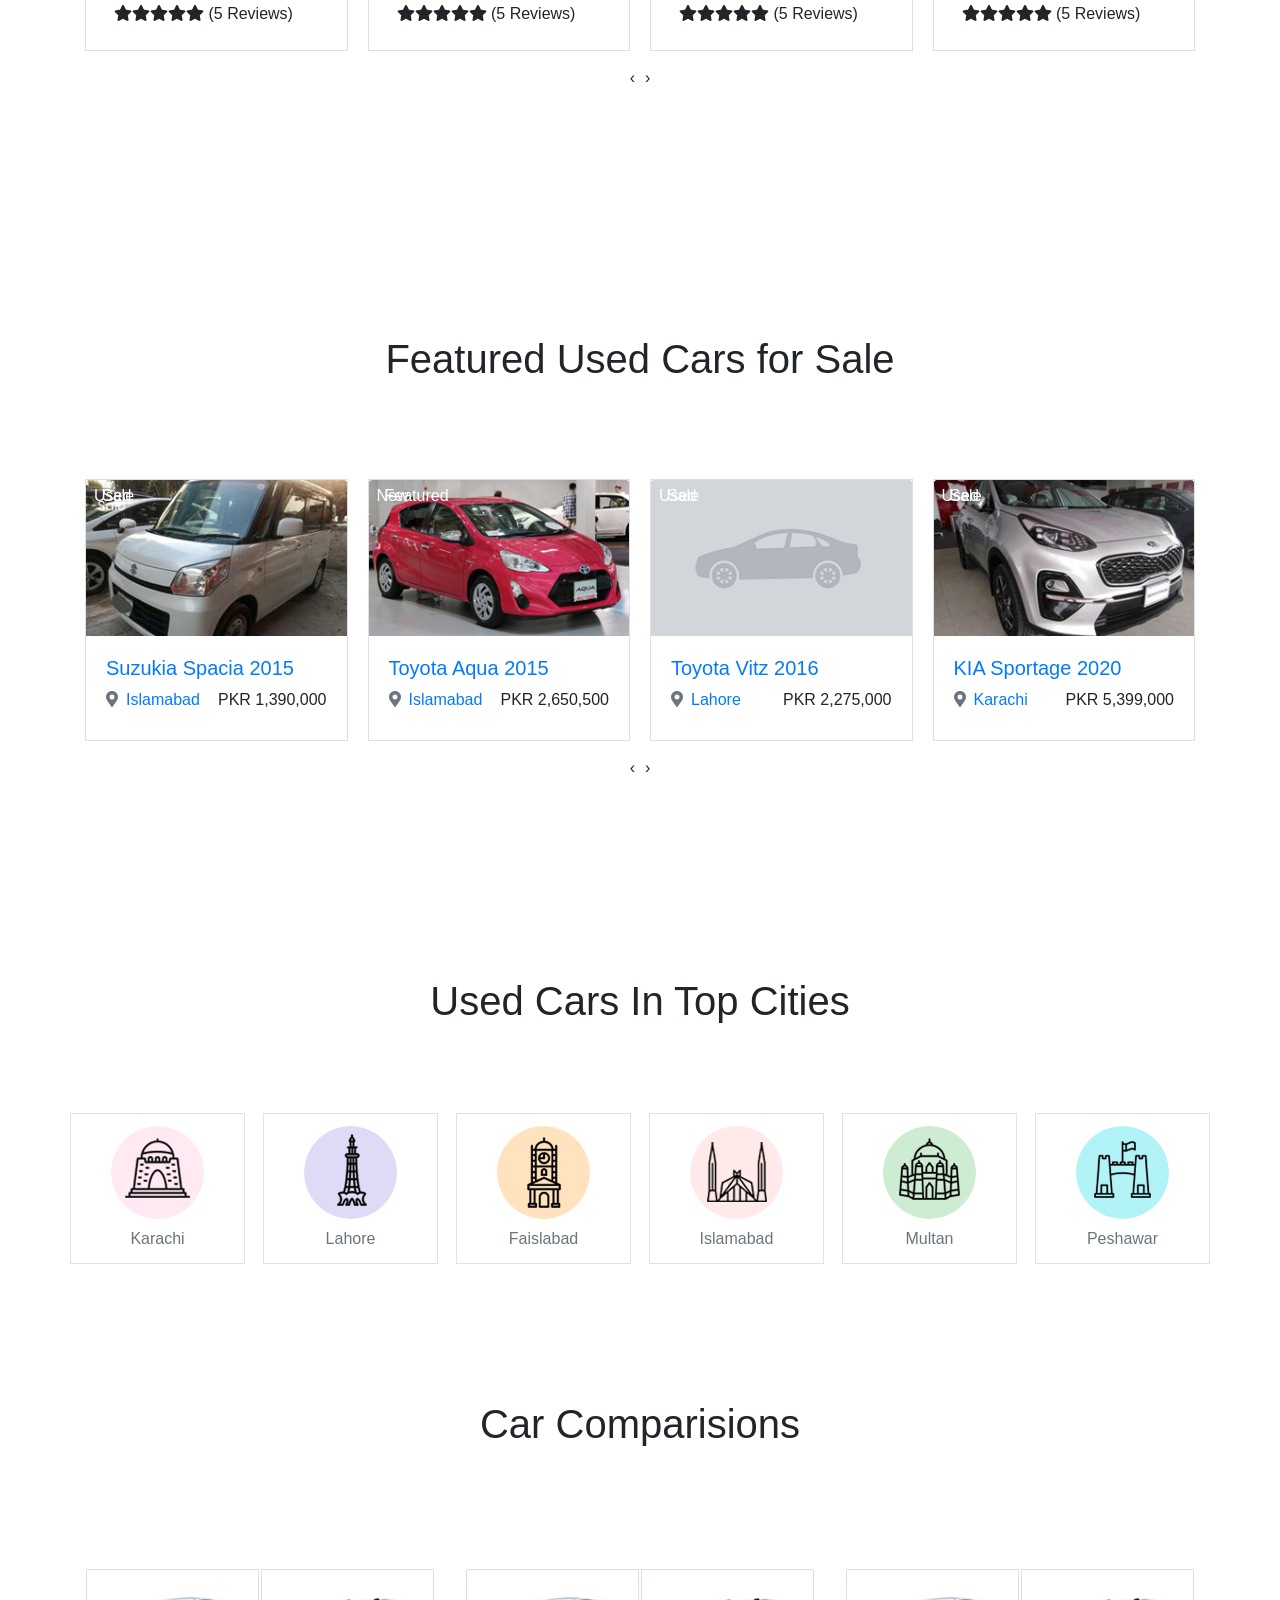
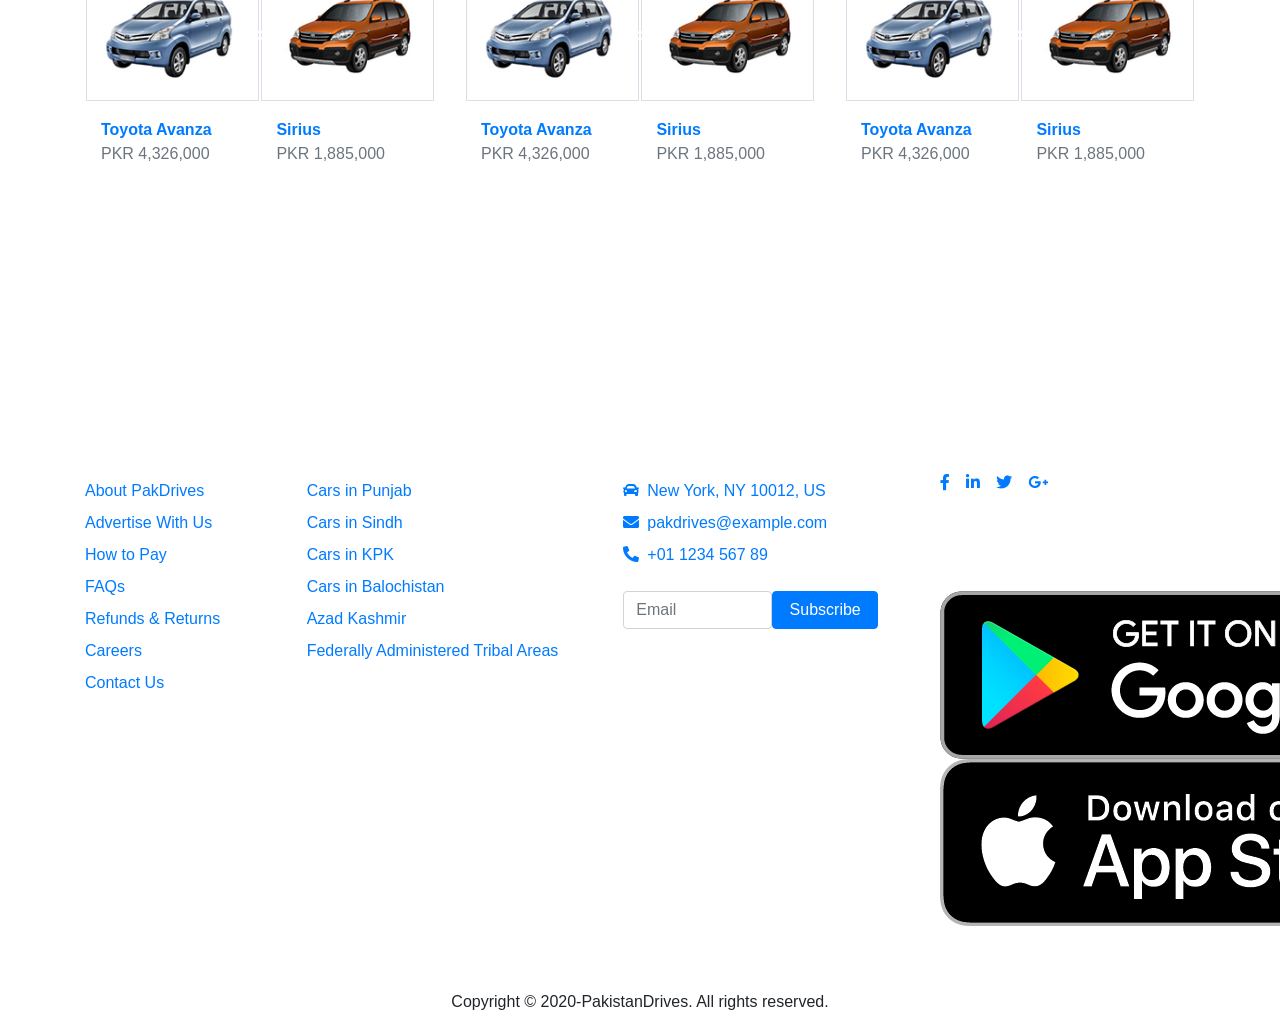
==== commit e172960e: "asdsadsa" ====
--- a/index.html
+++ b/index.html
@@ -19,7 +19,7 @@
 
   <!-- Normal Custom CSS -->
   <link rel='stylesheet' type='text/css' media='screen' href='./css/style.css'>
-  <title>PAK DRIVE</title>
+  <title>PAK DRIVE | New & Used Cars</title>
   <!-- OWL CAROUSEL LINK -->
   <link rel="stylesheet" href="https://cdnjs.cloudflare.com/ajax/libs/OwlCarousel2/2.3.4/assets/owl.carousel.min.css"
     integrity="sha512-tS3S5qG0BlhnQROyJXvNjeEM4UpMXHrQfTGmbQ1gKmelCxlSEBUaxhRBj/EFTzpbP4RVSrpEikbmdJobCvhE3g=="
@@ -117,7 +117,7 @@
               <a class="nav-link" href="./forum.html">Forum</a>
             </li>
             <li class="nav-item mr-3">
-              <a class="nav-link" href="#">Blog</a>
+              <a class="nav-link" href="./blog.html">Blog</a>
             </li>
             <li class="nav-item mr-3">
               <a class="nav-link" href="./advertise.html"><i class="fas fa-car mr-2"></i>Post an Ad</a>
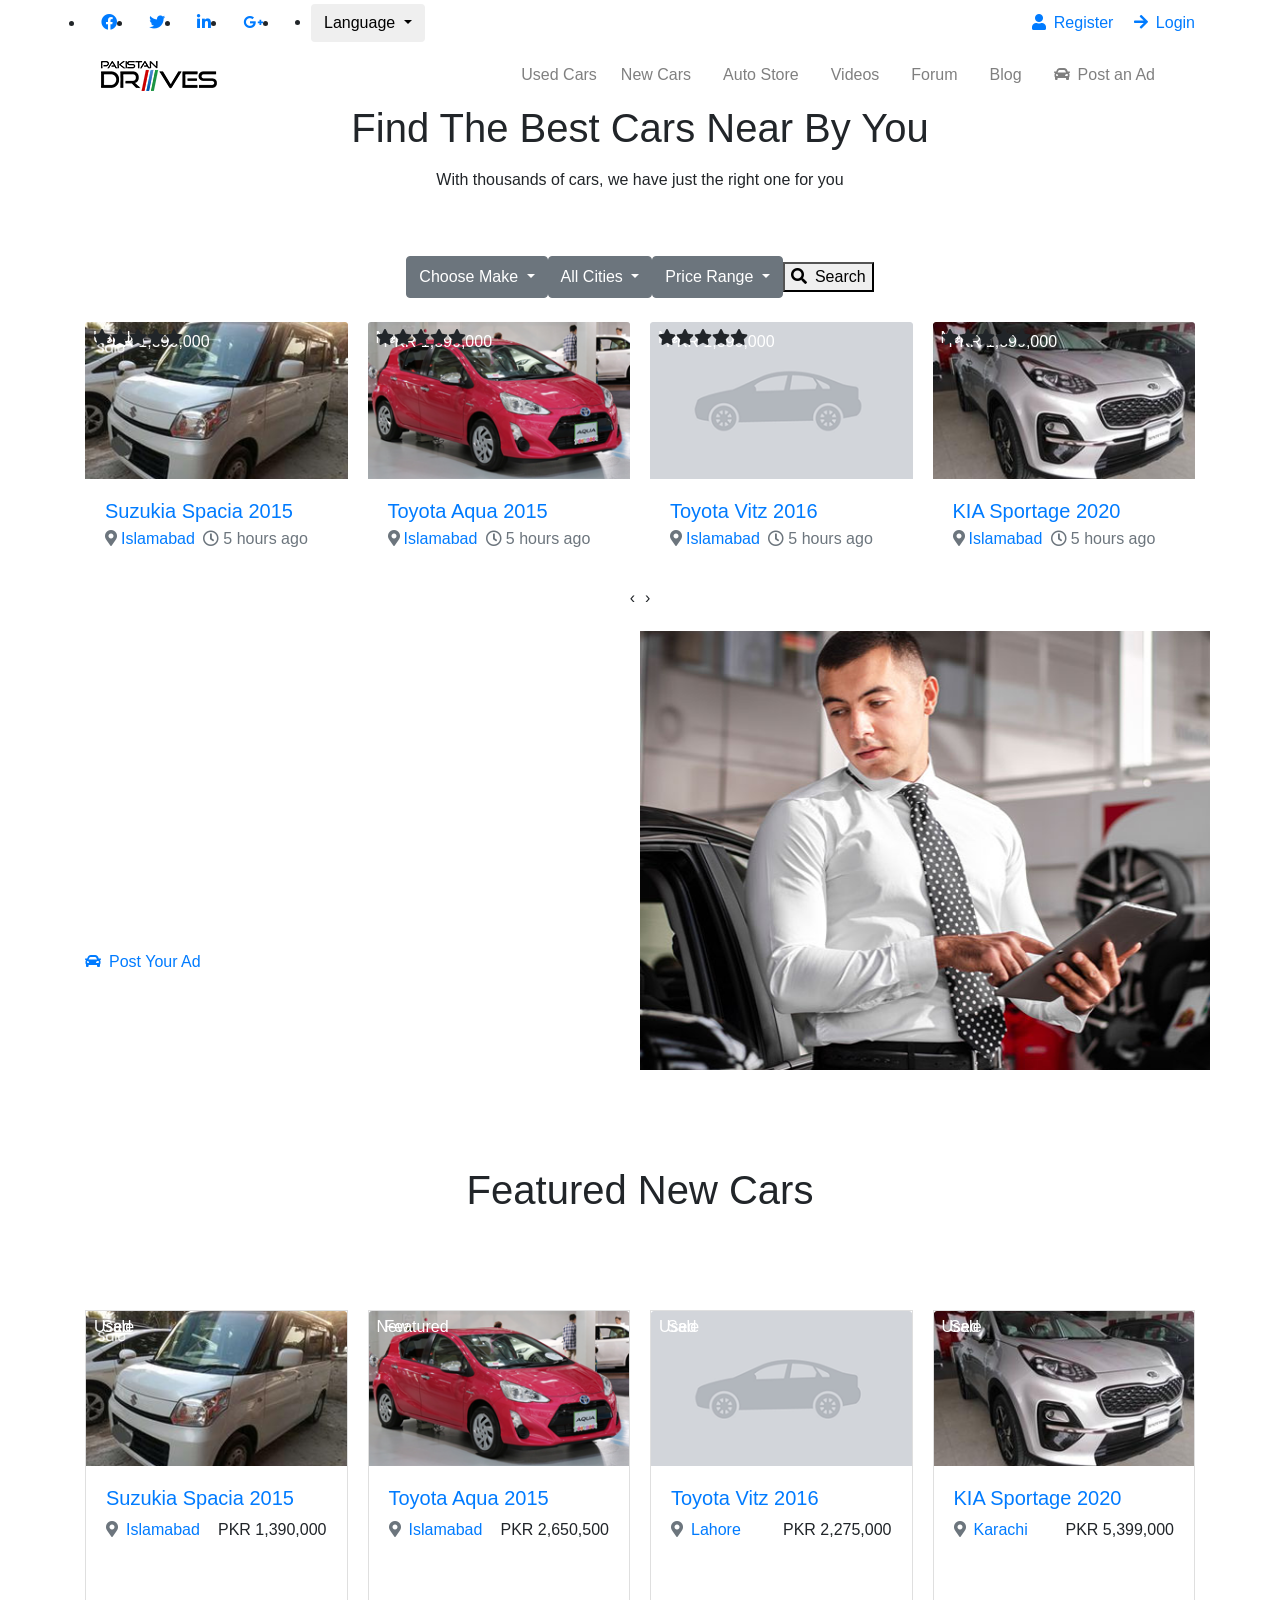
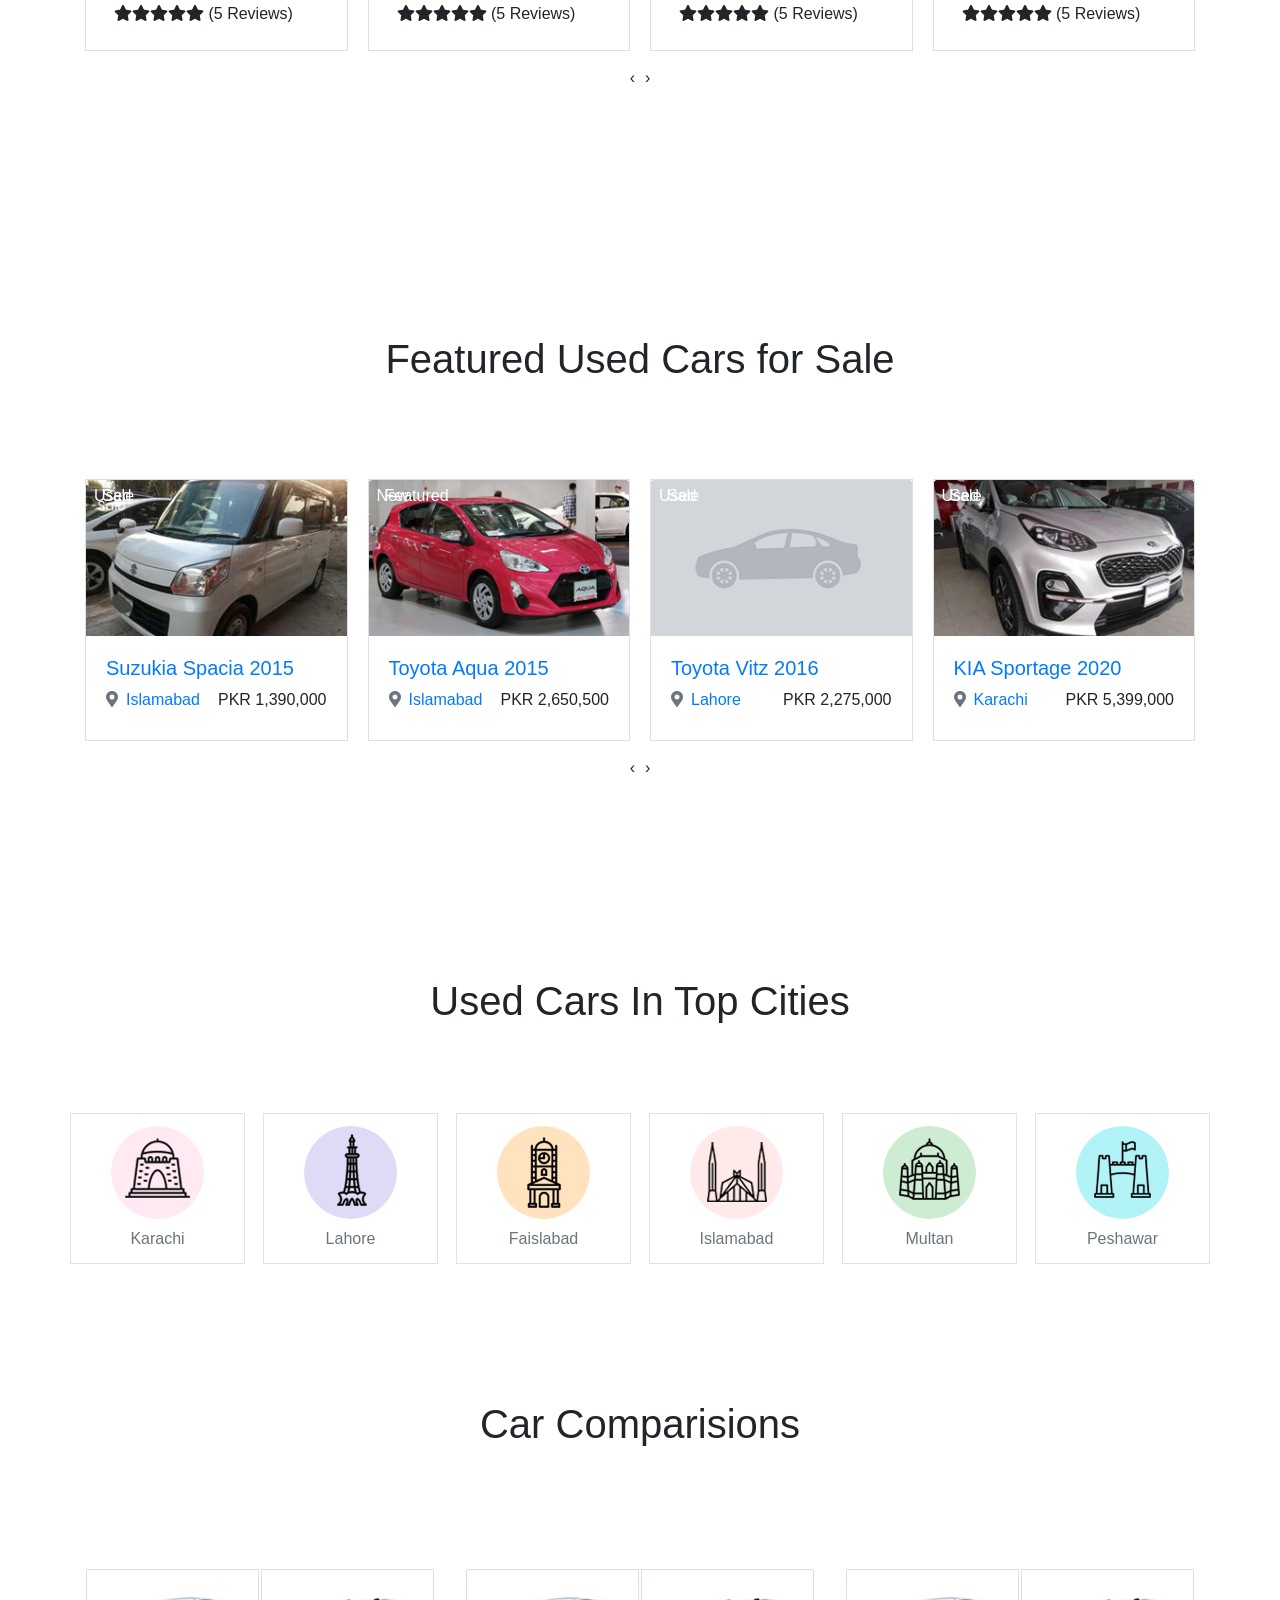
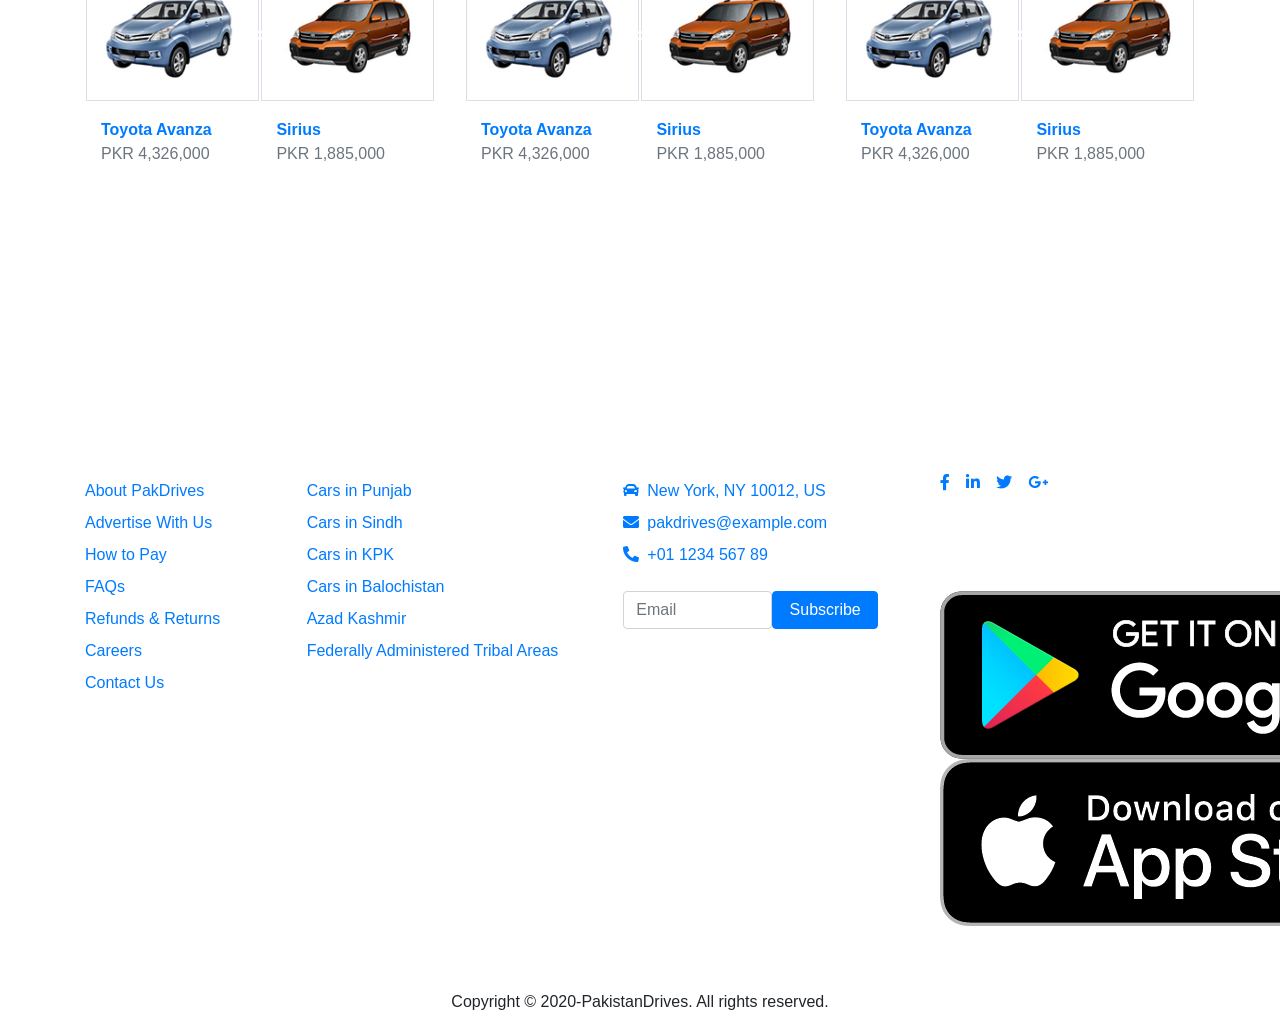
==== commit e7bc2b0a: "Asdasd" ====
--- a/index.html
+++ b/index.html
@@ -108,7 +108,7 @@
               <a class="nav-link" href="./newcars.html">New Cars</a>
             </li>
             <li class="nav-item mr-3">
-              <a class="nav-link" href="#">Auto Store</a>
+              <a class="nav-link" href="./autostore.html">Auto Store</a>
             </li>
             <li class="nav-item mr-3">
               <a class="nav-link" href="./videos.html">Videos</a>
@@ -136,8 +136,8 @@
       <div class="row flex-lg-column  align-items-center h-100  align-content-center justify-content-center">
         <h1 class="mb-3">Find The Best Cars Near By You</h1>
         <p class="mx-5 text-center">With thousands of cars, we have just the right one for you</p>
-        <div id="dropdowns"
-          class="row flex-sm-row flex-column mt-4 align-items-center justify-content-center  p-lg-4 p-3 rounded ">
+        <form id="dropdowns" action="somefile.php" method="post" name="myForm" 
+          class="row flex-sm-row flex-column mt-4 align-items-center justify-content-center  p-lg-4 p-3 rounded z-index-1000 ">
           <div class="dropdown text-center">
             <button class="btn btn-secondary dropdown-toggle py-2  w-100" type="button" id="dropdownMenuButton"
               data-toggle="dropdown" aria-haspopup="true" aria-expanded="false">
@@ -193,10 +193,10 @@
               <a class="dropdown-item" href="#">Something else?</a>
             </div>
           </div>
-          <div id="searchBtn" class="text-center  mt-5 mt-sm-0 mb-0  ">
-            <a href="#"><i class="fas fa-search mr-2 "></i>Search</a>
-          </div>
-        </div>
+          <div id="searchBtn" class="text-center  mt-5 mt-sm-0 mb-0 ">
+            <button type="submit"><i class="fas fa-search mr-2 "></i>Search</button>
+          </div>
+        </form>
       </div>
     </div>
   </section>
@@ -1362,7 +1362,7 @@
               <li class="list-unstyled text-decoration-none mb-2 mb-md-3 mb-lg-2"><a href="tel:+01123456789"><span class="ContactIcons mr-2"><i
                       class=" fas fa-phone-alt footerIcon"></i></span>+01 1234 567 89</a></li>
             </ul>
-            <form class="row ml-0 mt-md-4 mt-4 no-gutters">
+            <form  action="somefile.php" method="post" name="myForm" class="row ml-0 mt-md-4 mt-4 no-gutters">
               <div class="col-8 col-md-7">
                 <input type="email" class="form-control" id="exampleInputEmail1" aria-describedby="emailHelp" placeholder="Email" required>
               </div>
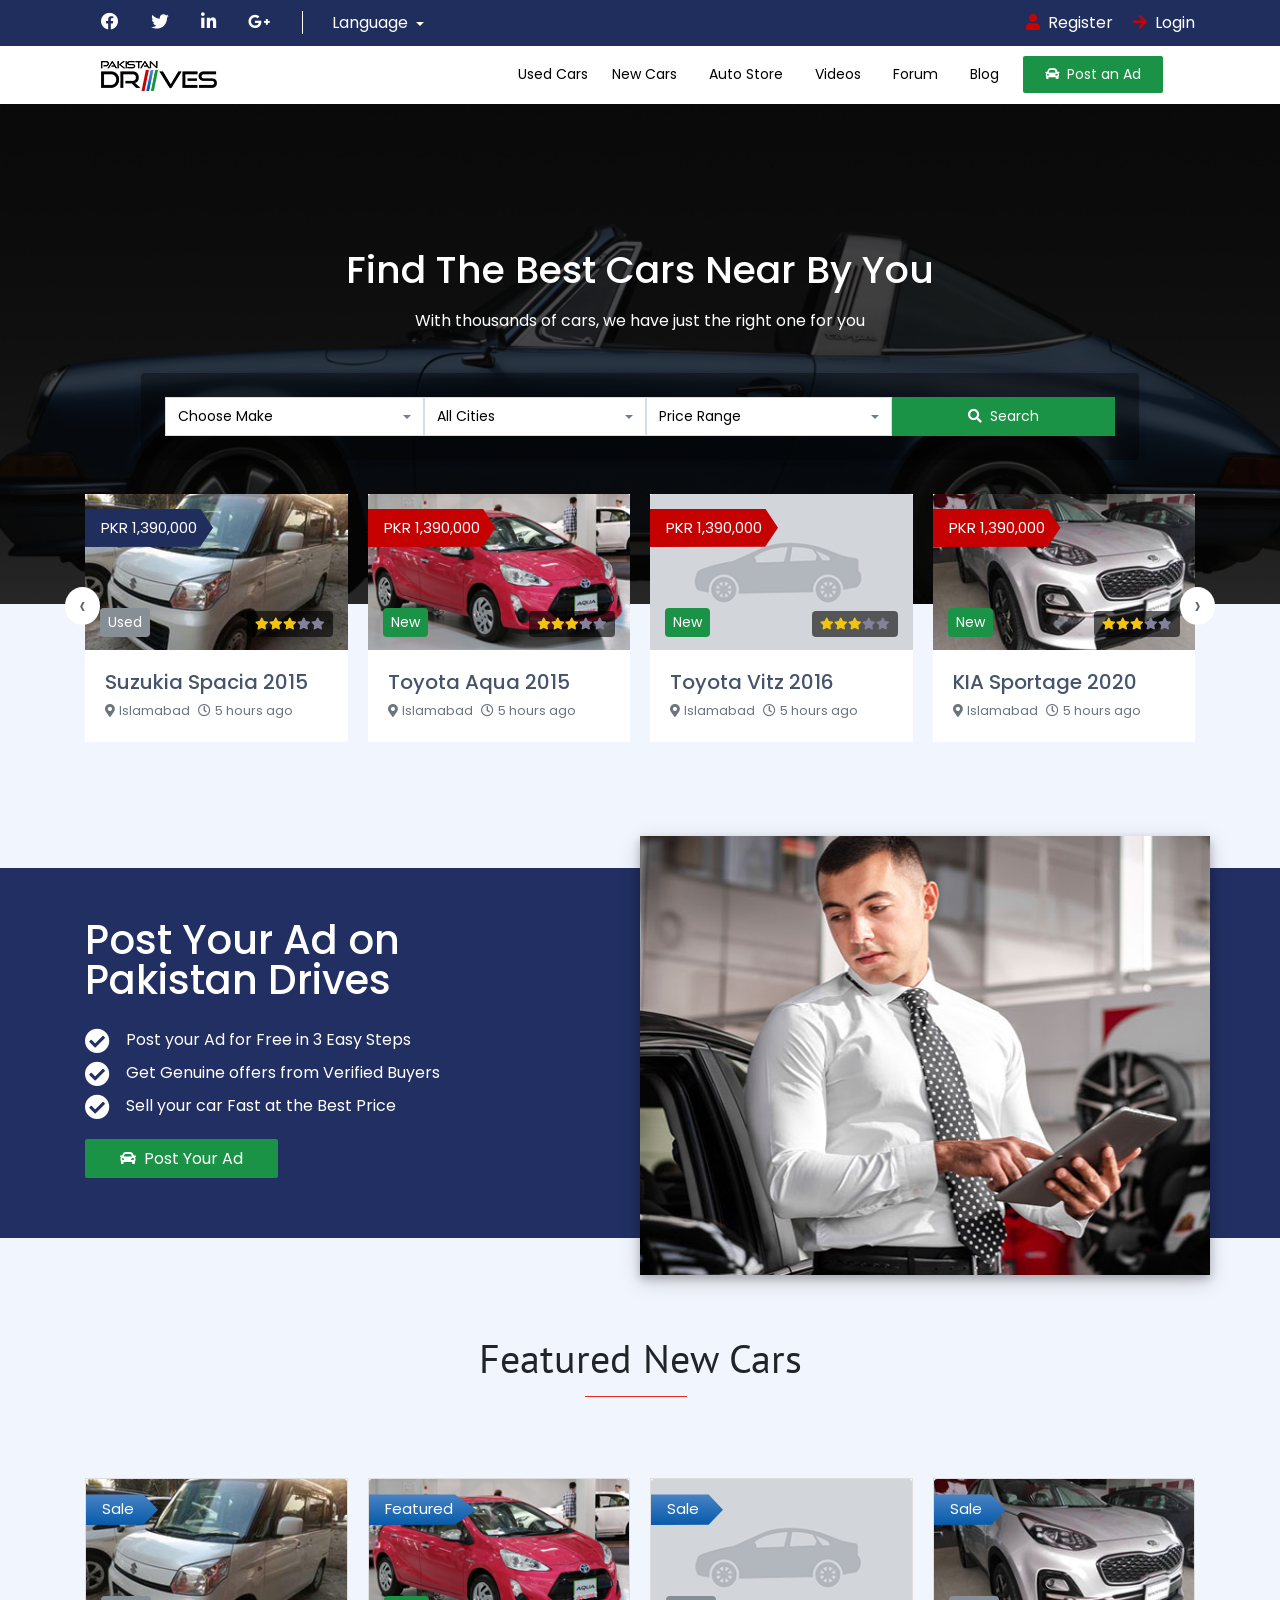
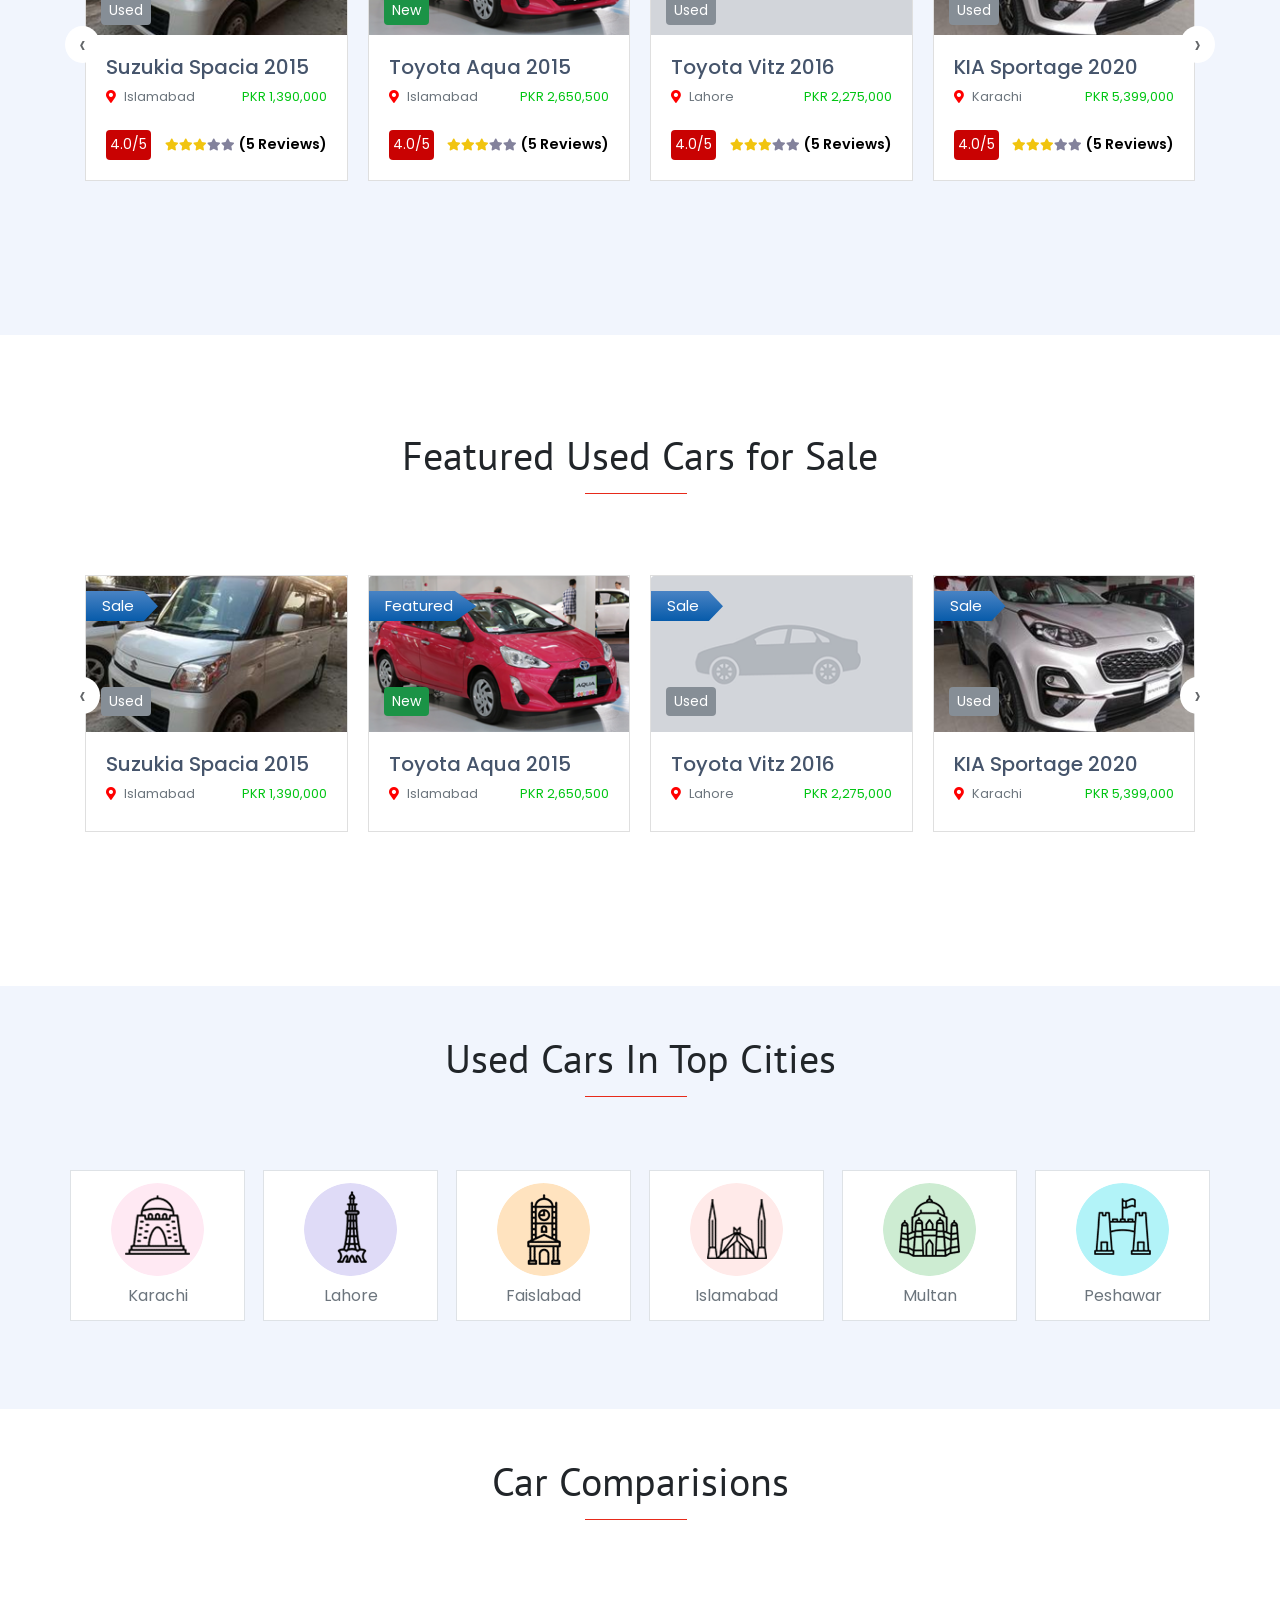
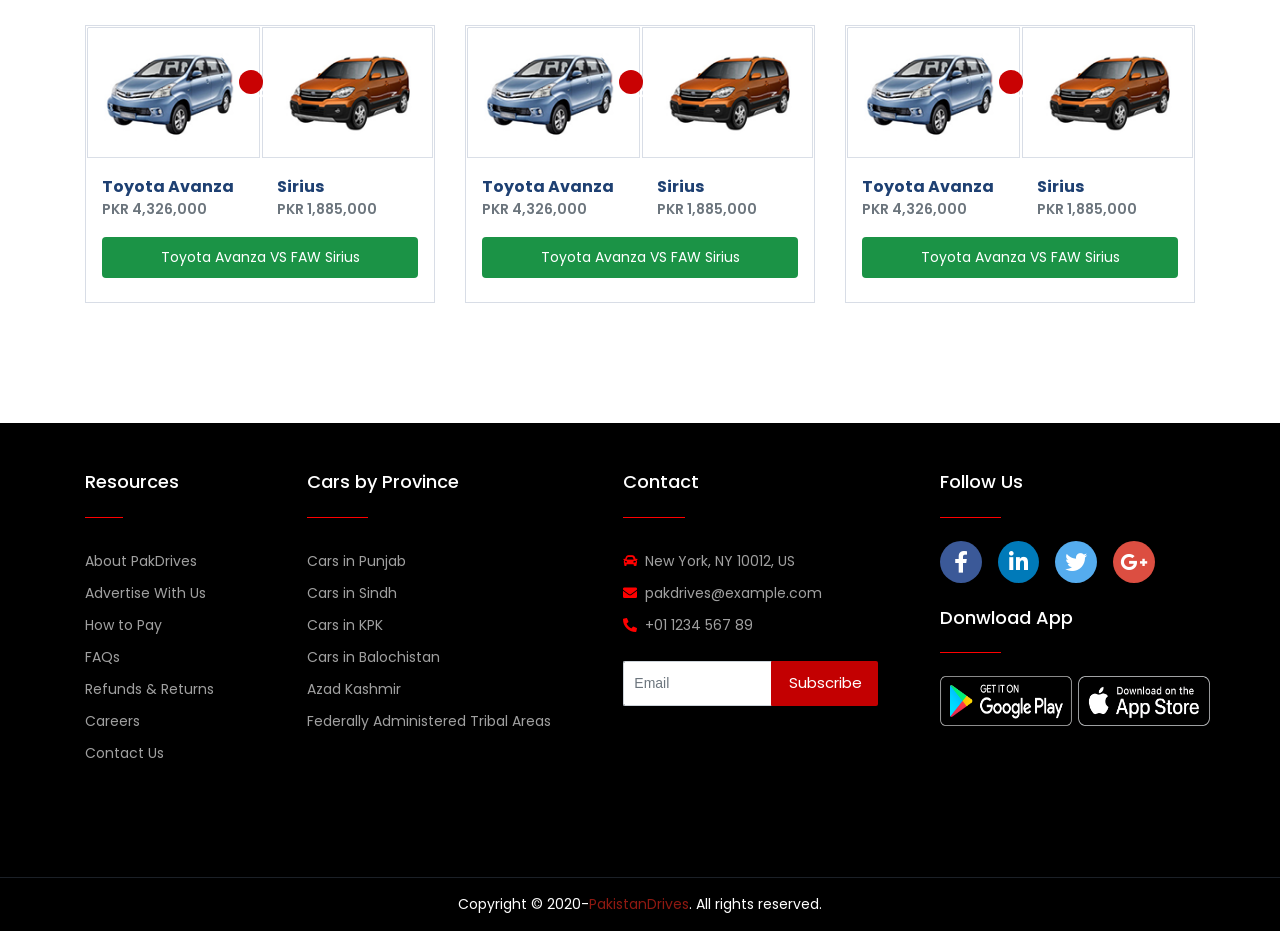
==== commit b3bed58d: "sadsa" ====
--- a/index.html
+++ b/index.html
@@ -1332,7 +1332,7 @@
               <li class="list-unstyled text-decoration-none mb-2"><a href="#">About PakDrives</a></li>
               <li class="list-unstyled text-decoration-none mb-2"><a href="./advertise.html">Advertise With Us</a></li>
               <li class="list-unstyled text-decoration-none mb-2"><a href="#">How to Pay</a></li>
-              <li class="list-unstyled text-decoration-none mb-2"><a href="#">FAQs</a></li>
+              <li class="list-unstyled text-decoration-none mb-2"><a href="./FAQ.html">FAQs</a></li>
               <li class="list-unstyled text-decoration-none mb-2"><a href="#">Refunds & Returns</a></li>
               <li class="list-unstyled text-decoration-none mb-2"><a href="#">Careers</a></li>
               <li class="list-unstyled text-decoration-none mb-2"><a href="./contactus.html">Contact Us</a></li>
--- a/css/style.css
+++ b/css/style.css
@@ -0,0 +1,4695 @@
+@import url('https://fonts.googleapis.com/css2?family=Poppins:ital,wght@0,200;0,300;0,400;0,500;0,600;0,700;0,800;0,900;1,200;1,300;1,400;1,500;1,600;1,700;1,800;1,900&display=swap');
+@import url('https://fonts.googleapis.com/css2?family=PT+Sans&display=swap');
+@import url('https://fonts.googleapis.com/css2?family=Lato:ital,wght@0,100;0,300;0,400;0,700;0,900;1,100;1,300;1,400;1,700;1,900&display=swap');
+
+
+html {
+    scroll-behavior: smooth;
+}
+
+body {
+    font-family: 'Poppins', sans-serif;
+}
+
+                /* FIRST MINI-NAVBAR  */
+ 
+    #firstnav {
+     background: #202e5e;
+     
+    }
+    
+    #firstnav ul li {
+        list-style: none;
+    }
+    
+    #firstnav .firstNavIcons .fab {
+        color: rgb(255, 255, 255);
+        font-size: 1.1em;
+    }
+    
+    #firstnav .firstNavIcons .fa-facebook:hover {
+        color: #006eff;
+    }
+
+    #firstnav .firstNavIcons .fa-twitter:hover {
+        color: #00acee;
+    }
+    
+    #firstnav .firstNavIcons .fa-linkedin-in:hover {
+    color: #0072b1;
+    }
+
+    #firstnav .firstNavIcons .fa-google-plus-g:hover {
+    color: red;
+    }
+
+    #firstnav #midline {
+    border-left: 1px solid white;    
+    }
+
+    #firstnav ul li .dropdown .btn {
+    background-color: transparent;
+    color: white;
+    }
+
+    #firstnav ul li .dropdown .btn:hover, #firstnav ul li .dropdown .btn:focus {
+    background-color: rgb(255, 255, 255);
+    color: black;
+   
+    }
+
+    #firstnav .dropdown-toggle::after {
+        vertical-align: 0.1em;
+        
+    }
+
+    #firstnav a:not(.dropdown-item) {
+    text-decoration: none;
+    color: white;
+    }   
+
+    #firstnav .loginIcons .fas {
+    color: #c90203;
+    
+    }
+
+
+                /* FIRST MINI-NAVBAR ENDS */
+
+                /*2nd MAIN NAVBAR */
+
+    #Items .nav-item a {
+        color: #000000;  
+        transition: 300ms; 
+        font-size: 14px;
+    }
+    
+    #Items .nav-item a:hover {
+        color: blue;
+        font-size: 16px;
+    }
+
+    #Items li:last-child a {
+        color: white;
+        background: #1b9346;
+        padding: 8px 22px;
+        border-radius: 2px;
+
+    }
+
+    
+    #Items li.active {
+        position: relative;
+    }
+
+    #Items li.active::after {
+        content: "";
+        position: absolute;
+        border-bottom: 4px solid #003aff;
+        bottom: 0;
+        width: 82%;
+        left: 8px;
+      
+    }
+
+
+
+
+
+                /*2nd MAIN NAVBAR ENDS*/
+
+
+                /* CAR NAVBAR SECTION */
+    #Carnav {
+        position: relative;
+        width: 100%;
+        height: 500px;
+    }
+                
+    #Carnav:before {
+        content: "";
+        height: 100%;
+        width: 100%;
+        position: absolute;
+        background: url(../images/Car-bg.png) no-repeat center center/cover;
+        z-index: -1;
+        
+    }
+    
+    #Carnav {
+        color: white;
+    }
+
+    #Carnav h1 {
+        font-size: 38px;
+        
+    }
+
+    
+
+    /* #Carnav #dropdowns  {
+        background-color: white;
+
+    } */
+
+    #Carnav > div:first-of-type >  div:first-of-type  >  form{
+        background-color:rgba(0, 0, 0, 0.4);
+        box-shadow: 0 0 7px 1px rgb(0 0 0 / 10%);
+    }
+    
+    
+    
+    
+    #Carnav #dropdowns button, #Carnav #dropdowns #searchBtn {
+        font-size: 14px;
+        font-weight: 400;
+    }
+
+    #Carnav #dropdowns .btn {
+        border-radius: 0;
+        border-right: 1px solid white;
+        transition: 500ms;
+    }
+    
+
+    #Carnav #dropdowns .btn-secondary {
+        background-color: white;
+        color: black;
+        border-color: #d8dde6;
+    }
+    
+    #Carnav #dropdowns .dropdown-toggle::after {
+        margin-left: 9em;
+        vertical-align: 0.1em;
+        color:#6d7e9c;
+    }
+
+/* 
+    #Carnav #searchBtn {
+       
+        
+        margin: auto;
+        
+    } */
+
+  
+    #Carnav #searchBtn button{
+        color: white;
+        text-decoration: none;
+        background-color: #1b9346;
+        padding: 8px 75px 8px 75px;
+        transition: 500ms;
+        border: 1px solid #1b9346;
+        cursor: pointer;
+    }
+
+
+    #Carnav #searchBtn button:hover {
+        background-color: #11612e;
+        border: 1px solid #11612e;
+    }
+
+
+    #Carnav #dropdowns .dropdown .btn:hover, #Carnav #dropdowns .dropdown .btn:focus {
+        box-shadow: inset 0 0 5px 3px rgb(73, 152, 243);
+    }
+
+                
+                /* CAR NAVBAR SECTION ENDS */
+
+
+
+                /* NEW CARS SECTION  */
+
+
+    #NewCars {
+        background-color: #f1f5fd;
+    }
+
+
+
+
+    /* CAR SLIDER SECTION */
+
+    
+    #NewCars #Carslider .owl-carousel {
+        transform:translateY(-110px);
+    }
+    
+    #NewCars #Carslider .owl-carousel .owl-nav {
+        transform: translateY(-170px);
+        position: relative;
+    }
+
+    #NewCars #Carslider .owl-carousel .owl-nav button.owl-prev, #NewCars #Carslider .owl-carousel .owl-nav button.owl-next{
+        background: white;
+        width: 35px;
+        border-radius: 100%;
+        position: absolute;
+        
+    }
+    
+    #NewCars #Carslider .owl-carousel .owl-nav button.owl-prev:hover, #NewCars #Carslider .owl-carousel .owl-nav button.owl-next:hover{
+        color: rgb(255, 255, 255);
+        background-color: black;
+
+    }
+
+    #NewCars #Carslider .owl-carousel .owl-nav button.owl-prev {
+       left: -25px;
+    }
+
+    #NewCars #Carslider .owl-carousel .owl-nav button.owl-next {
+        right: -25px;
+    }
+
+    #NewCars #Carslider .owl-carousel .owl-nav button span {
+        font-size: 25px;
+        opacity: 0.7;
+        
+    }
+    
+    #NewCars #Carslider .owl-carousel .owl-nav button span:hover {
+       color: rgb(255, 255, 255);
+    }
+
+
+    #NewCars #Carslider .card {
+        transition: 500ms;
+    }
+
+    #NewCars #Carslider .card:hover {
+        box-shadow: 0 14px 28px rgba(0,0,0,0.25), 0 10px 10px rgba(0,0,0,0.22);
+
+    }
+    
+    #NewCars #Carslider .pkr {
+        background-color: #202e5e;
+        clip-path: polygon(0% 0%, 90% 0, 100% 50%, 90% 99%, 0% 100%);
+        top: 15px;
+        font-size: 15px;
+    }
+
+    #NewCars #Carslider .pkr.red {
+        background-color: #c50102;
+    }
+    
+    #NewCars #Carslider .used {
+        background-color: #868e96;
+        bottom: 105px;
+        left: 15px;
+        font-size: 14px;
+    }
+
+    #NewCars #Carslider .new {
+        background-color: #1b9346;
+        bottom: 105px;
+        left: 15px;
+        font-size: 14px;
+    }
+
+    #NewCars #Carslider .stars {
+        background-color: rgba(0, 0, 0, 0.6);
+        color: #f1c40f;
+        bottom: 105px;
+        right: 15px;
+        font-size: 12px;
+
+    }
+
+    #NewCars #Carslider .stars i:nth-child(n+4)  {
+        color: #83829c;
+    }
+
+    #NewCars #Carslider .card-body a:first-child {
+        text-decoration: none;
+        
+    }
+    
+    #NewCars #Carslider .card-body h5 {
+        color: #45546b;
+        font-family: 'Poppins', sans-serif;
+        font-weight: 500;
+    }
+    
+    #NewCars #Carslider .card-body h5:hover {
+        color: rgb(26, 84, 207);
+    }
+
+    #NewCars #Carslider .card-body span {
+        font-size: 0.8em;
+    }
+
+    #NewCars .card-body span a {
+        text-decoration: none;
+        color: #6c757d;
+        
+    }
+
+    #NewCars .card-body span a:hover {
+  
+        color: #e20c0c;
+        
+    }
+
+/*  CUSTOM EDITING IN BOOTSTRAP CAROUSEL 
+
+    
+    .carousel-control-prev-icon {
+        background-image: url(/images/chevron-circle-left-solid.svg);  
+         
+    }
+    
+    .carousel-control-next-icon {
+        background-image: url(/images/chevron-circle-right-solid.svg);   
+        
+    }
+
+    .carousel-control-prev-icon, .carousel-control-next-icon {
+        height: 30px;
+        width: 30px;
+        filter: invert(100%);
+    }
+    
+    .carousel-control-prev-icon:hover, .carousel-control-next-icon:hover {
+        filter: grayscale();
+    }
+  
+    #NewCars #Carslider .carousel-control-prev {
+        left: -85px;
+        opacity: 1;
+        
+    }
+
+    #NewCars #Carslider .carousel-control-next {
+        right: -85px;
+        opacity: 1;
+    } */
+
+
+    /* CAR SLIDER SECTION ENDS */
+
+    /* ADVERTISEMENT SECTION */
+
+    #NewCars #advertisee {
+        background-color: #212f62;
+        height: 370px;
+        
+    }
+    
+    #NewCars #advertisee h1 {
+        line-height: 1em;
+    }
+    
+    #NewCars #advertisee .fa-check-circle {
+        font-size: 25px;
+        vertical-align: middle;
+    }
+    
+    #NewCars #advertisee ul li{
+        list-style: none;
+
+    }
+    #NewCars #advertisee ul li:last-child a{
+        text-decoration: none;
+        color: white;
+        background: #1b9346;
+        padding: 8px 35px;
+        border-radius: 2px;
+        transition: 500ms;
+        
+    }
+    
+    #NewCars #advertisee ul li:last-child a:hover{
+        color: blue;
+        font-size: 18px;
+        
+    }
+
+    #NewCars #advertisee img {
+        transform: translateY(-32px);
+        box-shadow: 0 4px 8px 0 rgba(0, 0, 0, 0.2), 0 6px 20px 0 rgba(0, 0, 0, 0.19);
+    }
+    
+    /* ADVERTISEMENT SECTION ENDS */
+
+
+    /* FEATURES NEW CARS SECTION */
+   
+    #NewCars #featuredNewCars > div > h1:first-child {
+        font-family: 'PT Sans', sans-serif;
+    }
+    
+    #NewCars #featuredNewCars > div > h1:first-child:after {
+        content: "";
+        position: absolute;
+        border-bottom: 1px solid #e72a1a;
+        width: 9.2%;
+        bottom: -15px;
+        left: calc(50% - 55px);
+    }
+
+    #NewCars #featuredNewCars .sliderTwo .owl-carousel {
+        transform:translateY(0);
+    }
+
+    #NewCars #featuredNewCars .sliderTwo .pkr {
+        background:linear-gradient(#4983c4, #075baa);
+        clip-path: polygon(0% 0%, 80% 0, 100% 50%, 80% 99%, 0% 100%);
+        
+    }
+    
+    #NewCars #featuredNewCars .sliderTwo .used {
+        background-color: #868e96;
+        bottom: 155px;
+        left: 15px;
+        font-size: 14px;
+    }
+
+    #NewCars #featuredNewCars .sliderTwo .new {
+        background-color: #1b9346;
+        bottom: 155px;
+        left: 15px;
+        font-size: 14px;
+    }
+
+    #NewCars #featuredNewCars .card-body span a {
+        text-decoration: none;
+        color: #6c757d;
+        
+    }
+
+    #NewCars #featuredNewCars .card-body span a:hover {
+  
+        color: #e20c0c;
+        
+    }
+    
+
+    #NewCars #featuredNewCars .card-body .fa-map-marker-alt  {
+        color: red;
+    }
+
+    #NewCars #featuredNewCars .card-body .featuredPKR  {
+        color: #01c513;
+    }
+    
+    #NewCars #featuredNewCars .card-body .ratings  {
+        background-color: #c90202;
+        font-size: 14px;
+    }
+
+    #NewCars #featuredNewCars .card-body .stars  {
+        background-color: transparent;
+        bottom: 20px;
+        font-size: 12px;
+    }
+    
+    #NewCars #featuredNewCars .card-body .reviews  {
+        color: black;
+        font-size: 1.2em;
+        font-weight: 600;
+    }
+    /* FEATURES NEW CARS SECTION ENDS */
+
+                /* NEW CARS SECTION ENDS */
+
+            /* FEATURES USED CARS SECTION  */
+
+    #UsedCars #Carslider .owl-carousel {
+        transform:translateY(-110px);
+    }
+    
+    #UsedCars #Carslider .owl-carousel .owl-nav {
+        transform: translateY(-170px);
+        position: relative;
+    }
+
+    #UsedCars #Carslider .owl-carousel .owl-nav button.owl-prev, #UsedCars #Carslider .owl-carousel .owl-nav button.owl-next{
+        background: white;
+        width: 35px;
+        border-radius: 100%;
+        position: absolute;
+        
+    }
+    
+    #UsedCars #Carslider .owl-carousel .owl-nav button.owl-prev:hover, #UsedCars #Carslider .owl-carousel .owl-nav button.owl-next:hover{
+        color: rgb(255, 255, 255);
+        background-color: black;
+
+    }
+
+    #UsedCars #Carslider .owl-carousel .owl-nav button.owl-prev {
+       left: -25px;
+    }
+
+    #UsedCars #Carslider .owl-carousel .owl-nav button.owl-next {
+        right: -25px;
+    }
+
+    #UsedCars #Carslider .owl-carousel .owl-nav button span {
+        font-size: 25px;
+        opacity: 0.7;
+        
+    }
+    
+    #UsedCars #Carslider .owl-carousel .owl-nav button span:hover {
+       color: rgb(255, 255, 255);
+    }
+
+
+    #UsedCars #Carslider .card {
+        transition: 500ms;
+    }
+
+    #UsedCars #Carslider .card:hover {
+        box-shadow: 0 14px 28px rgba(0,0,0,0.25), 0 10px 10px rgba(0,0,0,0.22);
+
+    }
+    
+    #UsedCars #Carslider .pkr {
+        background-color: #202e5e;
+        clip-path: polygon(0% 0%, 90% 0, 100% 50%, 90% 99%, 0% 100%);
+        top: 15px;
+        font-size: 15px;
+    }
+
+    
+    #UsedCars #Carslider .used {
+        background-color: #868e96;
+        bottom: 105px;
+        left: 15px;
+        font-size: 14px;
+    }
+
+    #UsedCars #Carslider .new {
+        background-color: #1b9346;
+        bottom: 105px;
+        left: 15px;
+        font-size: 14px;
+    }
+
+    
+
+
+    #UsedCars #Carslider .card-body a:first-child {
+        text-decoration: none;
+        
+    }
+
+    #UsedCars #Carslider .card-body span a {
+        text-decoration: none;
+        color: #6c757d;
+        
+    }
+
+    #UsedCars #Carslider .card-body span a:hover {
+  
+        color: #e20c0c;
+        
+    }
+    
+    #UsedCars #Carslider .card-body h5 {
+        color: #45546b;
+        font-family: 'Poppins', sans-serif;
+        font-weight: 500;
+    }
+    
+    #UsedCars #Carslider .card-body h5:hover {
+        color: rgb(26, 84, 207);
+    }
+
+    #UsedCars #Carslider .card-body span {
+        font-size: 0.8em;
+    }
+
+    #UsedCars #featuredUsedCars > h1:first-child {
+        font-family: 'PT Sans', sans-serif;
+    }
+    
+    #UsedCars #featuredUsedCars > h1:first-child:after {
+        content: "";
+        position: absolute;
+        border-bottom: 1px solid #e72a1a;
+        width: 9.2%;
+        bottom: -15px;
+        left: calc(50% - 55px);
+    }
+
+    #UsedCars #featuredUsedCars .sliderThree .owl-carousel {
+        transform:translateY(0);
+    }
+
+    #UsedCars #featuredUsedCars .sliderThree .pkr {
+        background:linear-gradient(#4983c4, #075baa);
+        clip-path: polygon(0% 0%, 80% 0, 100% 50%, 80% 99%, 0% 100%);
+        
+    }
+    
+    #UsedCars #featuredUsedCars .sliderThree .used {
+        background-color: #868e96;
+        bottom: 115px;
+        left: 15px;
+        font-size: 14px;
+    }
+
+    #UsedCars #featuredUsedCars .sliderThree .new {
+        background-color: #1b9346;
+        bottom: 115px;
+        left: 15px;
+        font-size: 14px;
+    }
+
+    #UsedCars #featuredUsedCars .card-body .fa-map-marker-alt  {
+        color: red;
+    }
+
+    #UsedCars #featuredUsedCars .card-body .featuredPKR  {
+        color: #01c513;
+    }
+ 
+    
+             /* FEATURES USED CARS SECTION ENDS */
+
+
+
+
+            /* TOP CITIES SECTION  */
+
+        #Cities {
+            background-color: #f1f5fd;
+           
+        }
+
+        #Cities h1 {
+            font-family: 'PT Sans', sans-serif;
+        }
+
+        #Cities h1:first-of-type:after {
+            content: "";
+            position: absolute;
+            border-bottom: 1px solid #e72a1a;
+            width: 9.2%;
+            bottom: -15px;
+            left: calc(50% - 55px);
+        }
+        
+
+        #Cities a {
+            text-decoration: none;
+            transition: 500ms;
+        }    
+
+        #Cities a:hover {
+            box-shadow: 0 14px 28px rgba(0,0,0,0.25), 0 10px 10px rgba(0,0,0,0.22);
+            
+        }
+        
+        #Cities figcaption {
+            transition: 500ms;
+
+        }
+
+        #Cities figcaption:hover {
+            color: rgb(0, 0, 0);
+            box-shadow: 0 14px 28px rgba(0,0,0,0.25), 0 10px 10px rgba(0,0,0,0.22);
+        }
+        
+
+            /* TOP CITIES SECTION ENDS */
+
+
+             /* CAR COMPARISION SECTION */
+
+        #CarCompare h1 {
+            font-family: 'PT Sans', sans-serif;
+        }
+
+        #CarCompare h1:first-of-type:after {
+            content: "";
+            position: absolute;
+            border-bottom: 1px solid #e72a1a;
+            width: 9.2%;
+            bottom: -15px;
+            left: calc(50% - 55px);
+        }
+    
+        #CarCompare table{
+            border-collapse: collapse;
+            border: 1px solid #d8dde6;
+            transition: 500ms;
+        }
+        
+        #CarCompare table:hover{
+            box-shadow: 0 14px 28px rgba(0,0,0,0.25), 0 10px 10px rgba(0,0,0,0.22);
+        }
+
+        #CarCompare table tr th a{
+            color: #1e4072;
+            font-size: 16px;
+            line-height: 1.1em;
+            text-decoration: none;
+        }
+        
+        #CarCompare table tr th a:hover{
+            color: rgb(41, 98, 221);
+
+        }
+
+        #CarCompare table tr td.costs{
+            font-size: 14px;
+            font-weight: 600;
+            
+        }
+        
+        #CarCompare table tr td.VS a{
+            padding: 10px 17%;
+            background-color: #1b9346;
+            font-size: 14px;
+            text-decoration: none;
+            transition: 500ms;
+        }
+        
+        #CarCompare table tr td.VS a:hover{
+            background-color: #11612e;
+        }
+
+        #CarCompare .fa-exchange{
+            left: 44.5%;
+            top: 45px;
+            font-size: 18px;
+            padding: 12px;
+            border-radius: 100%;
+            background-color: #c90203;
+        
+        }
+            /* CAR COMPARISION SECTION ENDS */
+
+
+            /* FOOTER */
+        #footer {
+            background-color: black;
+        }
+
+            /* FOOTER TOP */
+        footer .footer-top {
+            border-bottom: 1px solid #1b2027 ;
+        }
+        
+        footer .footer-top #Contact form input:first-child {
+            font-size: 14px;
+            caret-color: red;
+            border-radius: 2px;
+            padding: 10px;
+            border-top-right-radius: 0 ;
+            border-bottom-right-radius:  0;
+            border-right: 1px solid #c30001;
+            color: black;
+            font-family: "ProximaNova-Regular", Helvetica, sans-serif;
+            transition: 500ms;
+        }
+
+        footer .footer-top #Contact form .btn-primary {
+            background-color: #c30001;
+            border: #c30001;
+            padding: 10px;
+            border-radius: 2px;
+            border-top-left-radius: 0 ;
+            border-bottom-left-radius:  0;
+            font-size: 15px;
+            transition: 500ms;
+        }
+        
+        footer .footer-top #Contact form .btn-primary:hover {
+            background-color: #880a0a;
+        }
+
+        footer .footer-top section h5 {
+            font-size: 18px;
+            position: relative;
+        }
+        
+        footer .footer-top section h5::after {
+            content: "";
+            position: absolute;
+            width: 24%;
+            border-bottom: 1px solid red;
+            bottom: 23px;
+            left: 0;
+        }
+
+        footer .footer-top  #Follow h5:last-of-type::after {
+            content: "";
+            position: absolute;
+            width: 24%;
+            border-bottom: 1px solid red;
+            bottom: 23px;
+            left: 0;
+        }
+
+
+        footer .footer-top section ul li a {
+            text-decoration: none;
+            font-size: 14px;
+            color: #a0a0a0;
+        }
+        
+        footer .footer-top section ul li a:hover {
+            color: white;
+        }
+
+        footer .footer-top section ul li .footerIcon {
+            color: red;
+        }
+
+        footer .footer-top section ul li .footerSocialIcons {
+            font-size: 22px;
+            color: white;
+            
+        }
+
+        
+        
+        footer .footer-top section ul li .footerSocialIcons .fa-facebook-f {
+            background-color: #3b5998;
+            padding: 10px 14px;
+            border-radius: 100%;
+            transition: 500ms;
+        }  
+        
+        footer .footer-top section ul li .footerSocialIcons .fa-facebook-f:hover {
+            background-color: rgb(255, 255, 255);
+            color: #3b5998;
+            
+        }  
+        
+        footer .footer-top section ul li .footerSocialIcons .fa-linkedin-in {
+            background-color: #007ab9;
+            padding: 10px 11px;
+            border-radius: 100%;
+            transition: 500ms;
+        }   
+
+        footer .footer-top section ul li .footerSocialIcons .fa-linkedin-in:hover {
+            background-color: rgb(255, 255, 255);
+            color: #007ab9;
+            
+        }  
+
+        footer .footer-top section ul li .footerSocialIcons .fa-twitter {
+            background-color: #55acee;
+            padding: 10px 10px;
+            border-radius: 100%;
+            transition: 500ms;
+        }   
+
+        footer .footer-top section ul li .footerSocialIcons .fa-twitter:hover {
+            background-color: rgb(255, 255, 255);
+            color: #55acee;
+            
+        }  
+
+        footer .footer-top section ul li .footerSocialIcons .fa-google-plus-g {
+            background-color: #dc4e41;
+            padding: 10px 7px;
+            border-radius: 100%;
+            transition: 500ms;
+        }    
+
+        footer .footer-top section ul li .footerSocialIcons .fa-google-plus-g:hover {
+            background-color: rgb(255, 255, 255);
+            color: #dc4e41;
+            
+        }  
+
+        footer .footer-top section .badges img {
+            height: 50px;
+            width: 132px;
+
+        }
+
+
+       
+
+       
+
+
+
+
+       
+            /* FOOTER TOP ENDS */
+
+            /* FOOTER BOTTOM */
+            
+        footer #bottom p {
+            color: white;
+            font-size: 14px;
+        }
+
+        footer #bottom p span {
+            color: #8f1911;
+            font-size: 14px;
+        }
+
+
+            /* FOOTER BOTTOM ENDS */
+            
+
+
+
+            /* FOOTER ENDS */
+
+
+            /* SCROLL TO TOP BUTTON  */
+            
+        #scrolltotop {
+            display: none;
+        }
+            
+        .fa-arrow-circle-up {
+            z-index: 10;
+            position:fixed ;
+            bottom: 15px;
+            right: 15px;
+            font-size: 1.6em;  
+            transition: 1s;
+            color: #17a2b8;
+            padding: 3px 5px 3px 5px;
+            animation: ScrbtnUp 0.5s ease-in-out 0s 1;
+                
+                
+                   
+        }
+            
+        @keyframes ScrbtnUp{
+            from {
+                bottom: -20px;
+            }
+        
+            to {
+                bottom: 15px;
+            }
+        }
+            
+        .fa-arrow-circle-up:hover {
+            background-color: rgba(255, 0, 0, 0.5);
+            transform:translateY(-20px);
+        }
+
+
+        
+            /* SCROLL TO TOP BUTTON ENDS */
+
+
+                /* MEDIA QUERIES */
+
+
+
+                /* LARGE SCREEN - LG  */
+
+@media (min-width:992px) and (max-width: 1200px){
+    
+/* CAR NAV  */
+    #Carnav > div:first-of-type >  div:first-of-type {
+        padding-bottom: 7rem;
+
+    }
+
+    #Carnav #searchBtn button{
+        padding: 8px 70px 8px 70px;
+       
+    }
+
+    /* NEW CARS SECTION */
+
+/* CAR SLIDER  */
+
+    /* #NewCars #Carslider {
+    height: 300px;
+    } */
+
+    /* #NewCars #Carslider .owl-carousel .card {
+        height: 242px;
+    } */
+
+    /* .owl-carousel .owl-item img {
+        height: 242px;
+    }
+          */
+
+    #NewCars #Carslider .card-body h5 {
+    font-size: 1em;
+    }
+    
+    #NewCars #Carslider .card-body span {
+    font-size: 0.7em;
+    }
+    
+
+    /* FEATURED NEWS CARS  */
+
+    #NewCars #featuredNewCars .card-body .ratings {
+        font-size: 0.7em;
+
+    }
+
+    #NewCars #featuredNewCars .card-body .stars {
+        font-size: 0.7em;
+
+    }
+
+    #NewCars #featuredNewCars .card-body .reviews {
+        font-size: 11px;
+
+    }
+
+    #NewCars #featuredNewCars .sliderTwo .used {
+        background-color: #868e96;
+        bottom: 135px;
+        left: 15px;
+        font-size: 14px;
+    }
+
+    #NewCars #featuredNewCars .sliderTwo .new {
+        background-color: #1b9346;
+        bottom: 135px;
+        left: 15px;
+        font-size: 14px;
+    }
+
+    
+    
+
+    /* FEATURED NEWS CARS ENDS */
+
+    
+            /* NEW CARS SECTION ENDS */
+
+
+
+
+            /* FEATURED USED CARS */
+    #UsedCars #featuredUsedCars  #Carslider .card-body h5 {
+        font-size: 1em;
+    }
+                
+    #UsedCars #featuredUsedCars .sliderThree .used {
+        bottom: 100px;
+        
+    }
+
+    #UsedCars #featuredUsedCars .sliderThree .new {
+        bottom: 100px;
+       
+    }
+
+    #UsedCars #featuredUsedCars > h1:first-child:after {
+        width: 12%;
+    }
+  
+    #UsedCars #featuredUsedCars  .card-body span {
+        font-size: 0.7em;
+    }
+    
+            /* FEATURED USED CARS ENDS */
+
+
+            /* TOP CITIES SECTION  */
+
+            #Cities h1:first-of-type:after {
+                width: 11%;
+               
+            }
+            /* TOP CITIES SECTION ENDS */
+
+
+
+             /* CAR COMPARISION SECTION */
+
+        #CarCompare h1:first-of-type:after {
+            width: 12%;
+            
+        }
+
+        #CarCompare table tr td.VS a{
+            padding: 10px 10%;
+            background-color: #1b9346;
+            font-size: 14px;
+        }
+
+        #CarCompare .fa-exchange{
+            left: 44.5%;
+            top: 38px;
+            font-size: 16px;
+            padding: 10px;
+            border-radius: 100%;
+            background-color: #c90203;
+        
+        }
+             /* CAR COMPARISION SECTION ENDS */
+
+
+                /* FOOTER */
+                /* FOOTER TOP */
+
+        footer .footer-top #Contact form input:first-child {
+            font-size: 12px;
+        }
+
+        footer .footer-top #Contact form .btn-primary{
+            font-size: 13px;
+        }
+        
+
+        footer .footer-top section ul li .footerSocialIcons {
+            font-size: 18px;
+                 
+        }
+
+        footer .footer-top section .badges img {
+            height: 50px;
+            width: 110px;
+
+        }
+
+        footer .footer-top section h5::after {
+            width: 29%;
+        }
+
+        footer .footer-top  #Follow h5:last-of-type::after {
+            width: 37%;
+        }
+
+                /* FOOTER TOP ENDS*/
+                /* FOOTER */
+
+
+
+
+}
+
+
+                /* MEDIUM SCREEN - MD  */
+
+
+
+
+
+@media (min-width:768px) and (max-width: 991px){
+/* MAIN NAVBAR     */
+    #Items li:last-child a {
+        display: inline-block;
+        
+    }
+
+    #Items li.active::after {
+        width: 75px;
+        left: -1px;
+    }
+
+/* CAR NAVBAR SECTION */
+
+    #Carnav > div:first-of-type >  div:first-of-type {
+    padding-bottom: 7rem;
+
+    }
+
+    #Carnav #dropdowns .dropdown-toggle::after {
+    margin-left: 4em;
+    
+    }   
+
+    #Carnav #searchBtn button{
+    color: white;
+    text-decoration: none;
+    background-color: #1b9346;
+    padding: 8px 50px;
+    transition: 500ms;
+    }
+
+
+
+                /* NEW CARS SECTION  */
+
+                /* CAR SLIDERS */
+                
+    /* #NewCars #Carslider .owl-carousel .card {
+        height: 242px;
+    }
+
+    .owl-carousel .owl-item img {
+        height: 242px;
+    } */
+              
+    #NewCars #Carslider .pkr {
+        font-size: 13px;
+    }
+
+    #NewCars #Carslider .card-body h5 {
+
+        font-size: .9em;
+    }
+
+    #NewCars #Carslider .card-body span {
+        font-size: 0.7em;
+    }
+
+
+
+                /* ADVERTISEMENT SECTION */
+
+    #NewCars #advertisee h1 {
+        font-size: 1.7em;
+    }
+
+    #NewCars #advertisee ul li{
+        font-size: 0.9em;
+    }
+
+
+
+                
+                /* FEATURED NEWS CARS  */
+
+     
+    #featuredNewCars > h1:first-child:after {
+            width: 15%;
+    }
+
+    #NewCars #featuredNewCars .card-body .ratings {
+        font-size: 0.7em;
+
+    }
+
+    #NewCars #featuredNewCars .card-body .stars {
+        font-size: 0.7em;
+
+    }
+
+    #NewCars #featuredNewCars .card-body .reviews {
+        font-size: 10px;
+
+    }
+
+    #NewCars #featuredNewCars .sliderTwo .used {
+        background-color: #868e96;
+        bottom: 135px;
+        left: 15px;
+        font-size: 14px;
+    }
+
+    #NewCars #featuredNewCars .sliderTwo .new {
+        background-color: #1b9346;
+        bottom: 135px;
+        left: 15px;
+        font-size: 14px;
+    }
+
+
+                /* FEATURED NEWS CARS ENDS */
+
+
+
+                /* NEW CARS SECTION ENDS */
+
+
+                /* FEATURED USED CARS  SECTION*/
+    #UsedCars #featuredUsedCars .card-body h5 {
+        font-size: .9em;
+    }   
+
+    #UsedCars #featuredUsedCars .sliderThree .used {
+        bottom: 100px;
+        
+    }
+
+    #UsedCars #featuredUsedCars .sliderThree .new {
+        bottom: 100px;
+       
+    }
+
+    #UsedCars #featuredUsedCars > h1:first-child:after {
+     width: 14%;
+    }
+    
+    #UsedCars #featuredUsedCars  .card-body span {
+        font-size: 0.7em;
+    }
+                /* FEATURED USED CARS SECTION ENDS */
+
+    #Cities h1:first-of-type:after {
+        width: 20%;
+                   
+    }
+                /* TOP CITIES SECTION ENDS */
+
+
+             /* CAR COMPARISION SECTION */
+
+    #CarCompare h1:first-of-type:after {
+        width: 18%;
+            
+    }
+
+    #CarCompare .fa-exchange{
+        left: 44.5%;
+        top: 38px;
+    
+    }
+
+    #CarCompare table tr td.VS a {
+        padding: 10px 15%;
+        font-size: 14px;
+    }
+    
+             /* CAR COMPARISION SECTION ENDS */
+
+
+                /* FOOTER */
+                /* FOOTER TOP */
+
+    footer .footer-top section h5 {
+        font-size: 17px;
+
+    }
+                
+    footer .footer-top section ul li .footerSocialIcons {
+        font-size: 16px;
+        
+    }
+
+    footer .footer-top section ul li .footerSocialIcons .fa-facebook-f {
+     
+        padding: 10px 10px;
+    
+    }  
+
+    footer .footer-top section ul li .footerSocialIcons .fa-linkedin-in {
+       
+        padding: 10px 9px;
+    
+    } 
+
+    footer .footer-top section ul li .footerSocialIcons .fa-twitter {
+       
+        padding: 10px 8px;
+    
+    }   
+
+    footer .footer-top section ul li .footerSocialIcons .fa-google-plus-g {
+       
+        padding: 10px 5px;
+    
+    }    
+
+    footer .footer-top section .badges img {
+        height: 50px;
+        width: 150px;
+
+    }
+
+    footer .footer-top section h5::after {
+        width: 37%;
+    }
+
+    footer .footer-top  #Follow h5:last-of-type::after {
+        width: 37%;
+    }
+
+    footer .footer-top #Contact form input:first-child {
+        font-size: 12px;
+    }
+
+    footer .footer-top #Contact form .btn-primary {
+        font-size: 13px;
+    }
+
+
+                /* FOOTER TOP ENDS*/
+                /* FOOTER */
+
+}
+
+
+
+
+                /* SMALL SCREEN - SM  */
+
+
+
+
+
+@media (min-width:576px) and (max-width: 767px){
+
+/* MAIN NAVBAR     */
+    #Items li:last-child a {
+        display: inline-block;
+        
+    }
+
+    #Items li.active::after {
+        width: 75px;
+        left: -1px;
+    }
+
+
+/* CAR NAVBAR SECTION */
+    #Carnav > div:first-of-type >  div:first-of-type {
+    padding-bottom: 7rem;
+
+    }
+
+    #Carnav #dropdowns .dropdown-toggle::after {
+        margin-left: 1.3em;
+        
+    }
+
+    #Carnav #searchBtn {
+        background-color: #1b9346;
+        margin: auto;
+        transition: 500ms;
+    }
+
+    #Carnav h1 {
+        font-size: 30px;
+        
+    }
+
+    #Carnav #searchBtn button{
+        color: white;
+        text-decoration: none;
+        background-color: #1b9346;
+        padding: 8px 29px;
+        transition: 500ms;
+    }
+    
+
+                 /* NEW CARS SECTION  */
+
+                /* CAR SLIDERS */
+
+    #NewCars #Carslider .owl-carousel .owl-nav {
+        transform: translateY(-161px);
+    }
+
+
+
+                /* ADVERTISEMENT SECTION */
+    #NewCars #advertisee {
+        background-color: #212f62;
+        height:min-content;
+                    
+    }
+
+    #NewCars #advertisee h1 {
+        font-size: 1.6em;
+    }
+                /* ADVERTISEMENT SECTION ENDS */
+
+
+            /* FEATURED NEWS CARS  */
+
+     
+    #featuredNewCars > h1:first-child:after {
+        width: 21%;
+    }
+
+    #NewCars #featuredNewCars .card-body .stars {
+        font-size: 11px;
+    }
+
+            /* FEATURED NEWS CARS ENDS */
+
+
+
+                /* NEW CARS SECTION ENDS */
+
+            /* FEATURED USED CARS  SECTION */
+
+    #UsedCars #featuredUsedCars > h1:first-child:after {
+        width: 23%;
+    }
+             /* FEATURED USED CARS ENDS */
+
+             /* TOP CITIES SECTION */
+
+    #Cities h1:first-of-type:after {
+        width: 25%;
+               
+    }
+            /* TOP CITIES SECTION ENDS */
+
+
+         /* CAR COMPARISION SECTION */
+
+    #CarCompare h1:first-of-type:after {
+        width: 21%;
+            
+    }
+
+    #CarCompare table tr img {
+        height: 130px;
+
+    }
+
+    #CarCompare table tr th a {
+        font-size: 13px;
+    }
+    
+    #CarCompare table tr td.VS a {
+        padding: 10px 3%;
+        font-size: 12px;
+    }
+
+    #CarCompare .fa-exchange{
+        left: 44%;
+        top: 49px;
+        font-size: 14px;
+        padding: 10px;
+    
+    }
+
+
+            /* CAR COMPARISION SECTION ENDS */
+
+            /* FOOTER */
+            /* FOOTER TOP */
+
+
+    footer .footer-top section h5 {
+        font-size: 22px;
+    }
+
+    footer .footer-top section h5::after {
+        width: 30%;
+        left: 179px;
+    }
+
+    footer .footer-top #Follow h5:last-of-type::after {
+        width: 30%;
+        left: 179px;
+    }
+
+  
+    
+    footer .footer-top #Contact form input:first-child {
+        font-size: 16px;
+    }
+
+    footer .footer-top #Contact form .btn-primary {
+        font-size: 16px;
+    }
+
+    footer .footer-top section ul li a {
+        font-size: 16px;
+
+    }
+
+    footer .footer-top section .badges img {
+        height: 50px;
+        width: 150px;
+
+    }
+            /* FOOTER TOP ENDS*/
+            /* FOOTER */
+
+}
+
+
+
+
+
+                /* EXTRA SMALL (MOBILE SCREEN) - COL  */
+@media (max-width:575px){
+
+/* FIRSTNAV MINI BAR     */
+
+    #firstnav, #firstnav .dropdown button {
+    font-size: 14px;
+    
+   }
+   
+
+    #firstnav .firstNavIcons .fab {
+    color: rgb(255, 255, 255);
+    font-size: 1em;
+    }
+
+/* MAIN NAVBAR */
+    #Items li:last-child a {
+    display: inline-block;
+    
+    }
+
+    #Items li.active::after {
+        width: 75px;
+        left: -1px;
+    }
+
+
+/* CAR NAV */
+    #Carnav {
+    position: relative;
+    width: 100%;
+    height: 600px;
+    }
+
+    #Carnav h1 {
+        font-size: 20px;
+        
+    }
+
+    #Carnav p {
+        font-size: 14px;
+        
+    }
+
+    #Carnav .dropdown {
+        width: 100%;
+    }
+
+    #Carnav #dropdowns .dropdown-toggle::after {
+        margin-left: .5em;
+        
+    }
+
+                /* NEW CARS SECTION  */
+                /* CAR SLIDER */
+    #NewCars #Carslider {
+        height: 300px;
+    }
+
+    #NewCars #Carslider .card-body span {
+        font-size: 1em;
+    }
+
+    #NewCars #Carslider .owl-carousel .owl-nav {
+        transform: translateY(-190px);
+    }
+    
+      
+    #NewCars #Carslider .owl-carousel {
+        transform:translateY(-50px);
+    }
+
+                /* ADVERTISEMENT SECTION */
+    #NewCars #advertisee {
+        background-color: #212f62;
+        height:min-content;
+                    
+    }
+                
+    #NewCars #advertisee h1{
+        font-size: 1.6em;
+    }
+
+    #NewCars #advertisee ul li{
+        font-size: 0.9em;
+    }
+                 /* ADVERTISEMENT SECTION ENDS */
+
+                 /* FEATURES NEW CARS SECTION */
+
+    #featuredNewCars > h1:first-child:after {
+        width: 32%;
+    } 
+                 
+    #NewCars #featuredNewCars .owl-carousel .owl-nav {
+        transform: translateY(-232px);
+    }        
+
+                /* FEATURES NEW CARS SECTION ENDS */
+
+                /* NEW CARS SECTION ENDS */
+            
+            /* FEATURED USED CARS  SECTION */
+
+    #UsedCars #featuredUsedCars > h1:first-child:after {
+        width: 32%;
+    }
+
+    #UsedCars #featuredUsedCars .card-body span {
+        font-size: 1em;
+    }
+
+    #UsedCars #featuredUsedCars .owl-carousel .owl-nav {
+        transform: translateY(-210px);
+    }
+              /* FEATURED USED CARS ENDS */
+
+            
+            /* TOP CITIES SECTION */
+
+    #Cities h1:first-of-type:after {
+        width: 27%;
+        left: calc(50% - 43px);
+               
+    }
+            /* TOP CITIES SECTION ENDS */
+
+
+    
+         /* CAR COMPARISION SECTION */
+
+    #CarCompare h1:first-of-type:after {
+        width: 35%;
+                
+    }
+    
+    #CarCompare .fa-exchange{
+        left: 44.5%;
+        top: 49px;
+    
+    }
+        
+                /* CAR COMPARISION SECTION ENDS */
+    
+                /* FOOTER */
+                /* FOOTER TOP */
+
+    footer .footer-top section h5 {
+        font-size: 22px;
+    }
+
+    footer .footer-top section h5::after {
+        width: 39%;
+        left: 100px;
+    }
+
+    footer .footer-top #Follow h5:last-of-type::after {
+        width: 39%;
+        left: 100px;
+    }
+
+    
+    footer .footer-top #Contact form input:first-child {
+        font-size: 16px;
+    }
+
+    footer .footer-top #Contact form .btn-primary {
+        font-size: 16px;
+    }
+
+    footer .footer-top section ul li a {
+        font-size: 16px;
+
+    }
+
+    
+    footer .footer-top section .badges img {
+        height: 50px;
+        width: 150px;
+
+    }
+    
+                /* FOOTER TOP ENDS*/
+    footer #bottom p {
+        font-size: 13px;
+    }
+                /* FOOTER */
+
+
+    }
+
+
+
+    /******************** FIRST HOME PAGE ENDS  ***************/
+
+
+
+    /******************** USED CARS PAGE STARTS ***************/
+
+        /* CARNAV SECTION  */
+        
+
+        #usedcars #Carnav {
+         height: 250px;
+        }
+
+        #usedcars #Carnav > div:first-of-type >  div:first-of-type  > form{
+         transform: translateY(25px);
+         background-color: white;
+         box-shadow: 0 0 7px 1px rgb(0 0 0 / 10%);
+         z-index: 1;
+         
+    
+        }
+        
+        #usedcars #Carnav #searchBtn button{
+         padding: 16px 75px 16px 75px;
+            
+        }
+        
+        /* CARNAV SECTION ENDS */
+
+
+        
+        /* 3 STEPS SECTION */
+
+        #usedcars #threeSteps {
+          background-color: #f1f5fd;  
+        }
+
+        #usedcars  div .advbtn a{
+            text-decoration: none;
+            color: white;
+            background: #1b9346;
+            padding:15px 35px;
+            border-radius: 2px;
+            transition: 500ms;
+            font-size: 18px;
+            box-shadow: 0 14px 28px rgba(14, 47, 235, 0.15), 0 10px 10px rgba(14, 47, 235,0.15);
+        }
+
+        #usedcars  div .advbtn a:hover{
+            color: blue;
+            font-size: 20px;
+        }
+
+        #usedcars #threeSteps .fa-bullhorn {
+            color: #1234af;
+            font-size: 3rem;
+        }
+        #usedcars #threeSteps .fa-handshake {
+            color: #1234af;
+            font-size: 3rem;
+        }
+
+        #usedcars #threeSteps .fa-car-side {
+            color: #1234af;
+            font-size: 3rem;
+        }
+        
+        #usedcars #threeSteps p {
+            font-size: 14px;
+        }
+
+
+
+
+        /* 3 STEPS SECTION  ENDS*/
+
+
+        /* CATEGORY CARS SECTION */
+
+        #usedcars #carCategory h1 {
+            font-family: "PT Sans", sans-serif
+        }
+
+        #usedcars #carCategory h1::after {
+            content: "";
+            position: absolute;
+            border-bottom: 1px solid #e72a1a;
+            width: 102px;
+            bottom: 25px;
+            left: calc(50% - 55px);
+        }
+
+        #usedcars #carCategory {
+            background-color: #f1f5fd;
+        }
+        
+        #usedcars #carCategory a{
+            text-decoration: none;
+            transition: 500ms;
+        }
+
+        #usedcars #carCategory a:hover{
+            box-shadow: 0 14px 28px rgb(0 0 0 / 10%), 0 10px 10px rgb(0 0 0 / 10%);
+        }
+        
+        
+        
+        #usedcars #carCategory .carbox {
+            background-color: white;
+            border-radius: 5px;
+            padding: 15px 30px 10px 30px;
+            box-shadow: 2px 2px 7px 0 rgb(1 1 1 / 15%);
+        }
+
+        #usedcars #carCategory .carbox img{
+            transition: 500ms;
+        }
+
+        #usedcars #carCategory .carbox img:hover{
+            transform:scale(1.2);
+        }
+
+        #usedcars #carCategory .carbox h6{
+            color: black;
+            transition: 500ms;
+
+        }
+
+        #usedcars #carCategory .carbox h6:hover{
+            box-shadow: 0 14px 28px rgb(0 0 0 / 25%), 0 10px 10px rgb(0 0 0 / 22%);
+        }
+
+        #usedcars #carCategory a:hover .carbox h6{
+            color: rgb(41, 98, 221);
+            
+        }
+
+        /* CATEGORY CARS SECTION ENDS */
+
+
+
+        /* CAR BRANDS  SECTION*/
+
+        #usedcars #brands h1 {
+            font-family: "PT Sans", sans-serif
+        }
+
+        #usedcars #brands h1::after {
+            content: "";
+            position: absolute;
+            border-bottom: 1px solid #e72a1a;
+            width: 102px;
+            bottom: 25px;
+            left: calc(50% - 55px);
+        }
+
+        #usedcars #brands figure a {
+            text-decoration: none;
+            
+        }
+       
+
+        #usedcars #brands figure a img {
+            transition: 500ms;
+        }
+
+        #usedcars #brands figure a img:hover {
+            transform: scale(1.5);
+        }
+
+        #usedcars #brands figure a figcaption {
+            color: black;
+            transition: 200ms;
+        }
+
+        #usedcars #brands figure a:hover figcaption {
+            color: red;
+            
+        }
+
+        /* CAR BRANDS SECTION ENDS */
+            
+        /* BUDGET SECTION */
+
+        #usedcars #budget {
+            background-color: #212f62;
+           
+        }
+
+        #usedcars #budget h1 {
+            font-family: "PT Sans", sans-serif
+        }
+        
+        #usedcars #budget h1::after {
+            content: "";
+            position: absolute;
+            border-bottom: 1px solid #e72a1a;
+            width: 102px;
+            bottom: 25px;
+            left: calc(50% - 55px);
+        }
+
+        #usedcars #budget a {
+            text-decoration: none;
+            transition: 500ms;
+            color: white;
+            font-family: 'Lato', sans-serif;
+            /* color: black; */
+            
+        }
+        
+        #usedcars #budget a:hover {
+            color: #1b9346;
+            font-size: 1em;
+            
+        }
+
+
+        /* BUDGET SECTION ENDS */
+
+        /* YEARS SECTION */
+
+        #usedcars #years h1 {
+            font-family: "PT Sans", sans-serif
+        }
+        
+        #usedcars #years h1::after {
+            content: "";
+            position: absolute;
+            border-bottom: 1px solid #e72a1a;
+            width: 102px;
+            bottom: 25px;
+            left: calc(50% - 55px);
+        }
+
+        #usedcars #years a {
+            text-decoration: none;
+            transition: 500ms;
+            color: rgb(129, 129, 129);
+            font-family: 'Lato', sans-serif;
+            
+            
+        }
+        
+        #usedcars #years a:hover {
+            color: black;
+            font-weight: bolder;
+        }
+
+
+        /* YEARS SECTION ENDS */
+
+
+
+
+
+              /* MEDIA QUERIES */
+              
+        
+              /* LARGE SCREEN - LG  */
+
+@media (min-width:992px) and (max-width: 1200px){
+
+        /* 3 STEPS SECTION */
+
+        #usedcars  div .advbtn a{
+            font-size: 16px;
+            
+        }
+
+        #usedcars  div .advbtn a:hover{
+            font-size: 18px;
+            
+        }
+
+}
+
+
+
+
+    
+            /* MEDIUM SCREEN - MD  */
+
+
+
+
+
+
+
+@media (min-width:768px) and (max-width: 991px){
+    /* 3 STEPS SECTION */
+    #usedcars #Carnav #searchBtn button{
+        padding-left:  50px;
+        padding-right:  50px;
+    }
+    
+    #usedcars  div .advbtn a{
+        padding:20px 15px;
+        font-size: 14px;
+    }
+        
+
+
+    #usedcars  div .advbtn a:hover{
+        color: blue;
+        font-size: 15px;
+    }
+
+    #usedcars #threeSteps .fa-bullhorn {
+        font-size: 2.5rem;
+    }
+
+    #usedcars #threeSteps p {
+        font-size: 13px;
+    }
+
+
+    /* 3 STEPS SECTION ENDS */
+
+    /* CAR BRANDS  SECTION*/
+
+        
+
+
+
+    /* CAR BRANDS SECTION ENDS */
+
+    
+    /* BUDGET SECTION */
+     
+    #usedcars #budget p {
+        font-size: 14px;
+
+    }
+
+    /* BUDGET SECTION ENDS*/
+
+
+    }
+
+
+
+             /* SMALL SCREEN - SM  */
+
+
+
+@media (min-width:576px) and (max-width: 767px){
+
+    /* 3 STEPS SECTION */
+
+    #usedcars #Carnav #searchBtn button{
+    padding-left:  29px;
+    padding-right:  29px;
+    }
+  
+   
+    #usedcars  div .advbtn a{
+        padding:15px 30px;
+        font-size: 16px;
+    }
+        
+    #usedcars  div .advbtn a:hover{
+        color: blue;
+        font-size: 18px;
+    }
+
+    /* 3 STEPS SECTION ENDS */
+
+    /* CATEGORY CARS SECTION */
+
+
+    #usedcars #carCategory .carbox {
+        padding: 15px 10px 10px 10px;   
+    }
+    
+    #usedcars #carCategory .carbox img{
+        /* height: 50px; */
+        width: 120px;
+
+    }
+
+
+    /* CATEGORY CARS SECTION ENDS */
+    
+    /* CAR BRANDS  SECTION*/
+
+    #usedcars #brands figure a figcaption {
+        font-size: 14px;
+    }
+
+
+
+    /* CAR BRANDS SECTION ENDS */
+
+    /* BUDGET SECTION */
+     
+    #usedcars #budget p {
+        font-size: 14px;
+
+    }
+
+    /* BUDGET SECTION ENDS*/
+
+
+}
+
+
+
+
+
+
+          /* EXTRA SMALL (MOBILE SCREEN) - COL  */
+
+@media (max-width:575px){
+    
+    /* 3 STEP SECTION */
+  
+    #usedcars #threeSteps p {
+        font-size: 16px;
+    }
+
+
+
+
+    #usedcars #threeSteps > div > div:first-of-type {
+            margin-top: 270px ;
+    }
+
+    /* 3 STEP SECTION ENDS*/
+
+
+
+     /* CATEGORY CARS SECTION */
+
+
+     #usedcars #carCategory .carbox {
+        padding: 20px 10px 5px 10px;   
+    }
+    
+    #usedcars #carCategory .carbox img{
+        height: 75px;
+        width: 190px;
+
+    }
+    
+    #usedcars #carCategory .carbox img:hover{
+        transform:scale(1.5);
+    }
+
+    #usedcars #carCategory .carbox h6{
+        font-size: 16px;
+
+    }
+
+
+
+
+    /* CATEGORY CARS SECTION ENDS */
+
+
+    
+}
+
+
+
+/*************  USED CARS PAGE ENDS  ****************/
+
+
+
+
+
+/*************  NEW CARS PAGE STARTS  ****************/
+
+        /* CARNAV SECTION  */
+        
+
+        #newcars #Carnav {
+            height: 250px;
+        }
+   
+        #newcars #Carnav > div:first-of-type >  div:first-of-type  >  form{
+            transform: translateY(25px);
+            background-color: white;
+            box-shadow: 0 0 7px 1px rgb(0 0 0 / 10%);
+            z-index: 1;
+            
+       
+        }
+           
+        #newcars #Carnav #searchBtn button{
+            padding: 16px 75px 16px 75px;
+               
+        }
+           
+        /* CARNAV SECTION ENDS */
+
+
+        /* HELPER / RECOMMENDATION  SECTION */
+
+        #newcars #helper {
+            background-color: #f1f5fd;  
+        }
+        
+        #newcars #helper p {
+            font-size: 14px;
+        }
+        
+        #newcars #helper .fa-angle-double-right {
+            vertical-align: middle;
+            font-size: 30px;
+            top: 8px;
+            left: -12px;
+            /* transform: translateX(-80px); */
+            
+            animation: toNfro 2s ease-in-out infinite;
+        }
+        
+        
+
+        @keyframes toNfro {
+            to {
+                transform: translateX(100px);
+            }
+
+            
+        }
+
+        #newcars #helper .fa-angle-double-down {
+            vertical-align: middle;
+            font-size: 30px;
+            top: -100px;
+            left: 48%;
+
+            
+            animation: upNdn 2s ease-in-out infinite;
+        }
+
+        @keyframes upNdn {
+            to {
+                transform: translateY(100px);
+            }
+
+            
+        }
+        #newcars #helper a.bestcarbtn {
+            text-decoration: none;
+            padding: 15px 35px;
+            line-height: 48px;
+            font-size: 16px;
+            border-radius: 2px;
+            color: white;
+            background-color: #1b9346;
+            transition: 500ms;
+            box-shadow: 0 14px 28px rgba(14, 47, 235, 0.15), 0 10px 10px rgba(14, 47, 235,0.15);
+        }
+            
+        #newcars #helper a.bestcarbtn:hover {
+            font-size: 18px;
+            color: blue;
+        }
+
+
+        /* HELPER / RECOMMENDATION  SECTION  ENDS*/
+
+
+        /* NEW CARS SECTIONS */
+        #newcars #NewCars {
+            background-color: #ffffff;
+        }
+
+        #NewCars #featuredNewCars >  h1:first-child {
+            font-family: 'PT Sans', sans-serif;
+        }
+        
+        #NewCars #featuredNewCars >  h1:first-child:after {
+            content: "";
+            position: absolute;
+            border-bottom: 1px solid #e72a1a;
+            width: 102px;
+            bottom: -15px;
+            left: calc(50% - 55px);
+        }
+
+        /* NEW CARS SECTIONS ENDS */
+
+
+        /* NEW UPCOMING CARS SECTIONS  */
+        #newcars #NewCars.upcoming {
+            background-color: #f1f5fd;
+        }
+        
+        #newcars #NewCars.upcoming .card-body div:last-child p {
+            font-size: 14px;
+            color: #7b8397;
+            font-weight: bolder;
+            font-family: 'Lato', sans-serif;
+        }
+
+        /* NEW UPCOMING CARS SECTIONS ENDS */
+
+
+        /* NEW LAUNCHED / LATEST CARS SECTIONS  */
+
+   
+        #newcars #NewCars.latest .card-body div:last-child p {
+            font-size: 14px;
+            color: #7b8397;
+            font-weight: bolder;
+            font-family: 'Lato', sans-serif;
+        }
+
+        /* NEW LAUNCHED CARS SECTIONS ENDS */
+        
+
+
+
+        /* CATEGORY CARS SECTION */
+        
+
+        #newcars #carCategory h1 {
+            font-family: "PT Sans", sans-serif
+        }
+
+        #newcars #carCategory h1::after {
+            content: "";
+            position: absolute;
+            border-bottom: 1px solid #e72a1a;
+            width: 102px;
+            bottom: 25px;
+            left: calc(50% - 55px);
+        }
+        
+        #newcars #carCategory a{
+            text-decoration: none;
+            transition: 500ms;
+        }
+
+        #newcars #carCategory a:hover{
+            box-shadow: 0 14px 28px rgb(0 0 0 / 10%), 0 10px 10px rgb(0 0 0 / 10%);
+        }
+        
+        
+        
+        #newcars #carCategory .carbox {
+            background-color: #f1f5fd;
+            border-radius: 5px;
+            padding: 15px 30px 10px 30px;
+            box-shadow: 2px 2px 7px 0 rgb(1 1 1 / 15%);
+        }
+
+        #newcars #carCategory .carbox img{
+            mix-blend-mode: darken;
+            transition: 500ms;
+        }
+
+        #newcars #carCategory .carbox img:hover{
+            transform:scale(1.2);
+        }
+
+        #newcars #carCategory .carbox h6{
+            color: black;
+            transition: 500ms;
+
+        }
+
+        #newcars #carCategory .carbox h6:hover{
+            box-shadow: 0 14px 28px rgb(0 0 0 / 25%), 0 10px 10px rgb(0 0 0 / 22%);
+        }
+
+        #newcars #carCategory a:hover .carbox h6{
+            color: rgb(41, 98, 221);
+            
+        }
+
+        /* CATEGORY CARS SECTION ENDS */
+
+        /* BRANDS SECTION  */
+
+        #newcars #brands  {
+            background-color: #f1f5fd;
+
+        }
+
+        #newcars #brands h1 {
+            font-family: "PT Sans", sans-serif
+        }
+
+        #newcars #brands h1::after {
+            content: "";
+            position: absolute;
+            border-bottom: 1px solid #e72a1a;
+            width: 102px;
+            bottom: 25px;
+            left: calc(50% - 55px);
+        }
+
+        #newcars #brands figure a {
+            text-decoration: none;
+            
+        }
+       
+
+        #newcars #brands figure a img {
+            mix-blend-mode: darken;
+            transition: 500ms;
+        }
+
+        #newcars #brands figure a img:hover {
+            transform: scale(1.5);
+        }
+
+        #newcars #brands figure a figcaption {
+            color: black;
+            transition: 200ms;
+        }
+
+        #newcars #brands figure a:hover figcaption {
+            color: red;
+            
+        }
+
+
+        /* BRANDS SECTION ENDS */
+
+
+        /* BUDGET SECTION */
+
+        #newcars #budget {
+            background-color: #212f62;
+        
+        }
+
+        #newcars #budget h1 {
+            font-family: "PT Sans", sans-serif
+        }
+
+        #newcars #budget h1::after {
+            content: "";
+            position: absolute;
+            border-bottom: 1px solid #e72a1a;
+            width: 102px;
+            bottom: 25px;
+            left: calc(50% - 55px);
+        }
+
+        #newcars #budget a {
+            text-decoration: none;
+            transition: 500ms;
+            color: white;
+            font-family: 'Lato', sans-serif;
+            /* color: black; */
+            
+        }
+
+        #newcars #budget a:hover {
+            color: #1b9346;
+            font-size: 1em;
+            
+        }
+
+
+        /* BUDGET SECTION ENDS */
+
+        /* YEARS SECTION */
+
+        #newcars #years h1 {
+            font-family: "PT Sans", sans-serif
+        }
+
+        #newcars #years h1::after {
+            content: "";
+            position: absolute;
+            border-bottom: 1px solid #e72a1a;
+            width: 102px;
+            bottom: 25px;
+            left: calc(50% - 55px);
+        }
+
+        #newcars #years a {
+            text-decoration: none;
+            transition: 500ms;
+            color: rgb(129, 129, 129);
+            font-family: 'Lato', sans-serif;
+            
+            
+        }
+
+        #newcars #years a:hover {
+            color: black;
+            font-weight: bolder;
+        }
+
+
+        /* YEARS SECTION ENDS */
+
+
+
+
+
+
+
+
+
+
+
+              /* MEDIA QUERIES */
+              
+        
+
+              /* LARGE SCREEN - LG  */
+
+@media (min-width:992px) and (max-width: 1200px){
+
+    
+    /* HELPER / RECOMMENDATION  SECTION  */
+    #newcars #helper a.bestcarbtn {
+        font-size: 14px;
+        padding: 15px 25px;
+    }
+
+    #newcars #helper a.bestcarbtn:hover {
+        font-size: 16px;
+      
+    }
+    
+    /* HELPER / RECOMMENDATION  SECTION  ENDS*/
+
+
+
+}
+            
+            
+            
+            
+                
+                /* MEDIUM SCREEN - MD  */
+@media (min-width:768px) and (max-width: 991px){
+
+
+    /* HELPER / RECOMMENDATION  SECTION  */
+    #newcars #Carnav #searchBtn button {
+        padding-left: 50px;
+        padding-right: 50px
+    }
+
+    #newcars #helper .svgdiv img {
+        width: 200px;
+    }
+
+    #newcars #helpe .logodiv img {
+        width: 100px;
+    }
+
+    #newcars #helper h4 {
+        font-size: 16px;
+
+    }
+
+    #newcars #helper p {
+        font-size: 14px;
+    }
+
+    #newcars #helper .fa-angle-double-right {
+        font-size: 20px;
+        top: 14px;
+        left: -90px;
+    }
+
+    #newcars #helper a.bestcarbtn {
+        font-size: 14px;
+        padding: 15px 20px;
+        
+    }
+
+    #newcars #helper a.bestcarbtn:hover {
+        font-size: 16px;
+    }
+
+
+
+    /* HELPER / RECOMMENDATION  SECTION  ENDS*/
+
+    /* BUDGET SECTION */
+     
+    #usedcars #budget p {
+        font-size: 14px;
+
+    }
+
+    /* BUDGET SECTION ENDS*/
+
+}
+
+
+
+                /* SMALL SCREEN - SM  */
+           
+           
+           
+@media (min-width:576px) and (max-width: 767px){
+
+        /* HELPER / RECOMMENDATION  SECTION  */
+     #newcars #Carnav #searchBtn button {
+        padding-left: 29px;
+        padding-right: 29px
+     }
+     
+     #newcars #helper .svgdiv img {
+        width: 200px;
+    }
+
+
+    #newcars #helper h4 {
+        font-size: 18px;
+
+    }
+
+    #newcars #helper p {
+        font-size: 14px;
+    }
+
+        /* HELPER / RECOMMENDATION  SECTION  ENDS*/
+        /* CATEGORY CARS SECTION */
+
+
+    #newcars #carCategory .carbox {
+        padding: 15px 10px 10px 10px;   
+    }
+    
+    #newcars #carCategory .carbox img{
+        /* height: 50px; */
+        width: 120px;
+
+    }
+
+
+        /* CATEGORY CARS SECTION ENDS */
+
+        /* BRANDS  SECTION*/
+
+    #newcars #brands figure a figcaption {
+        font-size: 14px;
+    }
+
+
+
+        /* BRANDS SECTION ENDS */
+
+        /* BUDGET SECTION */
+     
+    #usedcars #budget p {
+        font-size: 14px;
+
+    }
+
+        /* BUDGET SECTION ENDS*/
+}
+
+
+
+
+
+
+             /* EXTRA SMALL (MOBILE SCREEN) - COL  */
+
+@media (max-width:575px){
+
+    /* HELPER / RECOMMENDATION  SECTION  */
+
+    #newcars #helper > div > div:first-of-type {
+        margin-top: 270px;
+
+    }
+
+
+    /* HELPER / RECOMMENDATION  SECTION  ENDS*/
+
+    /* NEW CARS SECTION */
+        #newcars #NewCars #Carslider {
+            height: auto;
+        }
+
+    /* NEW CARS SECTION ENDS */
+
+     /* CATEGORY CARS SECTION */
+
+
+    #newcars #carCategory .carbox {
+        padding: 20px 10px 5px 10px;   
+    }
+    
+    #newcars #carCategory .carbox img{
+        height: 75px;
+        width: 190px;
+
+    }
+    
+    #newcars #carCategory .carbox img:hover{
+        transform:scale(1.5);
+    }
+
+    #newcars #carCategory .carbox h6{
+        font-size: 16px;
+
+    }
+
+
+    /* CATEGORY CARS SECTION ENDS */
+
+}
+
+
+
+/*************  NEW CARS PAGE ENDS  ****************/
+
+
+/************* CONTACT US PAGE STARTS *************/
+
+            /* BACKGROUND DIV*/
+
+  
+    #contactUs .bg-contact::before {
+        content: "";
+        position: absolute;
+        z-index: -1;
+        filter: blur(0px) brightness(0.3);
+        /* background: url(../images/contactUs-carBg/austin-lowman-Jag8Crtp28s-unsplash.jpg) no-repeat center center/cover; */
+        /* background: url(../images/contactUs-carBg/dhiva-krishna-GRV4ypBKgxE-unsplash.jpg) no-repeat center center/cover; */
+        background: url(../images/contactUs-carBg/jorgen-hendriksen-5KiWbxxjucc-unsplash.jpg) no-repeat 100% 100%/cover;
+        /* background: url(../images/contactUs-carBg/martin-katler-y3neNkE6efI-unsplash.jpg) no-repeat center center/cover; */
+        /* background: url(../images/contactUs-carBg/pexels-kelson-downes-1149137.jpg) no-repeat center center/cover; */
+        /* background: url(../images/contactUs-carBg/pexels-torsten-dettlaff-70912.jpg) no-repeat center center/cover; */
+
+        /* background: url(../images/contactUs-carBg/tyler-clemmensen-4gSavS9pe1s-unsplash.jpg) no-repeat center center/cover; */
+        height:100%;
+        width: 100%;
+    }
+
+     .bg-contact  {
+        font-family: "ProximaNova-Regular", Helvetica, sans-serif;
+        /* overflow-x: hidden; */
+    }
+
+
+     .bg-contact #get-startedbtn a {
+        padding: 15px 45px;
+        background: #1b9346;
+        color: white;
+        text-decoration: none;
+        transition: 500ms;
+        
+    }
+    
+     .bg-contact #get-startedbtn a:hover {
+        background: #1b6b3a;
+    }
+
+            /* BACKGROUND DIV ENDS*/
+
+
+            /* FORM DIV */
+     #formSection {
+        font-family: "ProximaNova-Regular", Helvetica, sans-serif;
+        overflow-x: hidden;
+        
+    }
+     #formSection {
+        background: #f1f5fd;
+    }
+
+     .form-control {
+        line-height: 1.7;
+        border-radius: 0;
+        color: black;
+        font-size: 14px;
+        font-family: "ProximaNova-Regular", Helvetica, sans-serif;
+    }
+    
+   
+   
+     label{
+        cursor: pointer;
+    }
+
+     label:not(.termsDiv label)::after {
+        content: "*";
+        color: rgb(255, 0, 0);
+        margin-left: 2px;
+        font-weight: bolder;
+    }
+     .submitBtn .btn {
+        border-radius: 0;
+        background-color: black;
+        color: white;
+        padding: 10px 40px;
+        transition: 500ms;
+        border: 1px solid black;
+    }
+    
+     .submitBtn .btn:hover {
+        background-color: rgb(255, 255, 255);
+        color: rgb(0, 0, 0);
+    }
+
+            /* FORM DIV ENDS */
+
+
+
+
+
+/* MEDIA QUERIES */
+
+@media (min-width:992px) and (max-width: 1200px){
+
+
+
+}
+
+
+@media (min-width:768px) and (max-width: 991px){
+
+
+
+}
+
+
+@media (min-width:576px) and (max-width: 767px){
+     .bg-contact {
+        height: 600px;
+    }
+
+
+}
+
+
+@media (max-width:575px){
+     .bg-contact {
+        height: 400px;
+    }
+
+     .bg-contact  h1 {
+        font-size: 2rem;
+    }
+
+     .bg-contact  p {
+        font-size: 12px;
+    
+    }
+
+}
+
+
+/************* CONTACT US PAGE ENDS *************/
+
+
+
+
+/************* LOGIN PAGE *************/
+    #login .contactform {
+        height: 1000px;
+    }
+    
+    #login .contactform::before {
+        content: "";
+        position: absolute;
+        z-index: -1;
+        filter: blur(0px) brightness(0.3);
+        /* background: url(../images/contactUs-carBg/austin-lowman-Jag8Crtp28s-unsplash.jpg) no-repeat center center/cover; */
+        /* background: url(../images/contactUs-carBg/dhiva-krishna-GRV4ypBKgxE-unsplash.jpg) no-repeat center center/cover; */
+
+        /* background: url(../images/contactUs-carBg/jorgen-hendriksen-5KiWbxxjucc-unsplash.jpg) no-repeat center center/cover; */
+        /* background: url(../images/contactUs-carBg/martin-katler-y3neNkE6efI-unsplash.jpg) no-repeat center center/cover; */
+        /* background: url(../images/contactUs-carBg/pexels-kelson-downes-1149137.jpg) no-repeat center center/cover; */
+        background: url(../images/contactUs-carBg/pexels-torsten-dettlaff-70912.jpg) no-repeat center center/cover;
+
+        /* background: url(../images/contactUs-carBg/tyler-clemmensen-4gSavS9pe1s-unsplash.jpg) no-repeat center center/cover; */
+        height:100%;
+        width: 100%;
+    } 
+
+    #login #formSection .ftpw {
+        font-size: 12px;
+        letter-spacing: 1px;
+        text-decoration: none;
+        
+        
+    }
+    
+    #login #formSection .ftpw:hover {
+        color: black;
+    }
+
+    #login #formSection .regTip {
+        font-size: 12px;
+    }
+
+    #login #formSection .regTip a{
+        text-decoration:  none;
+    }
+    
+    #login #formSection .regTip a:hover{
+        color: black;
+    }
+
+    #login .divider::before, #login .divider::after {
+      content: '';
+      flex: 1;
+      border-bottom: 1px solid rgb(162 162 162);
+    }
+
+    #login .divider::before{
+        margin-right: 13px;
+    }
+
+    #login .divider::after {
+        margin-left: 13px;
+    }
+   
+    #login .altsign {
+        background: #f1f5fd;
+        border-radius: 6px;
+        
+    }
+
+    #login .altsign p {
+        font-size: 14px;
+
+    }
+
+    #login .altsign .fa-facebook-f{
+        background-color: #3b5998;
+        padding: 10px 13px;
+        border-radius: 100%;
+        transition: 500ms;
+        color: white;
+    }
+    
+    #login .altsign .fa-facebook-f:hover{
+        background-color: rgb(0, 0, 0);
+        color: #0051ff;
+    }
+
+    #login .altsign .fa-google-plus-g{
+        background-color: #dc4e41;
+        padding: 10px 7px;
+        border-radius: 100%;
+        transition: 500ms;
+        color: white;
+    }
+    
+    #login .altsign .fa-google-plus-g:hover{
+        background-color: rgb(0, 0, 0);
+        color: #fc1500;
+    }
+
+    #login .altsign .fa-mobile-alt{
+        background-color: #3eb549;
+        padding: 10px 13px;
+        border-radius: 100%;
+        transition: 500ms;
+        color: white;
+    }
+    
+    #login .altsign .fa-mobile-alt:hover{
+        background-color: rgb(0, 0, 0);
+        color: #00ff1a;
+    }
+
+
+
+    /* MEDIA QUERIES */
+
+
+
+@media (min-width:992px) and (max-width: 1200px){
+}
+
+
+
+
+@media (min-width:768px) and (max-width: 991px){
+}
+
+
+
+
+@media (min-width:576px) and (max-width: 767px){
+}
+
+
+
+
+@media (max-width:575px){
+
+    #login .contactform {
+        height: 900px;
+    }
+    
+
+    #login #formSection h3 {
+        font-size: 21px;
+        font-weight: 600;
+    }
+
+    #login .altsign p {
+        font-size: 16px;
+        font-weight: 500;
+    }
+
+}
+/************* LOGIN PAGE ENDS *************/
+
+
+
+
+
+/**************** REGISTER PAGE *****************/
+
+
+    #register .contactform {
+        height: 1200px;
+    }
+    
+    #register #formSection {
+        max-width: 520px;
+    }
+    
+    #register .contactform::before {
+        content: "";
+        position: absolute;
+        z-index: -1;
+        filter: blur(0px) brightness(0.3);
+        /* background: url(../images/contactUs-carBg/austin-lowman-Jag8Crtp28s-unsplash.jpg) no-repeat center center/cover; */
+        /* background: url(../images/contactUs-carBg/dhiva-krishna-GRV4ypBKgxE-unsplash.jpg) no-repeat center center/cover; */
+
+        /* background: url(../images/contactUs-carBg/jorgen-hendriksen-5KiWbxxjucc-unsplash.jpg) no-repeat center center/cover; */
+        /* background: url(../images/contactUs-carBg/martin-katler-y3neNkE6efI-unsplash.jpg) no-repeat center center/cover; */
+        /* background: url(../images/contactUs-carBg/pexels-kelson-downes-1149137.jpg) no-repeat center center/cover; */
+        background: url(../images/contactUs-carBg/pexels-torsten-dettlaff-70912.jpg) no-repeat center center/cover;
+
+        /* background: url(../images/contactUs-carBg/tyler-clemmensen-4gSavS9pe1s-unsplash.jpg) no-repeat center center/cover; */
+        height:100%;
+        width: 100%;
+    } 
+
+    #register .termsDiv {
+        cursor: pointer;
+        font-size: 13px;
+        
+    }
+    
+    #register .termsDiv a {
+        text-decoration: none;
+        
+    }
+    
+    #register .termsDiv .form-check-input {
+        height: 16px;
+        width: 18px;
+        margin-top: 2px;
+        cursor: pointer;
+    }
+
+    #register .altsign {
+        background: #f1f5fd;
+        border-radius: 6px;
+        
+    }
+
+    #register .altsign p {
+        font-size: 14px;
+
+    }
+
+    #register #formSection p.recaptcha-terms {
+        font-size: 11px;
+        color: gray;
+    }
+    
+    #register .divider::before, #register .divider::after {
+        content: '';
+        flex: 1;
+        border-bottom: 1px solid rgb(162 162 162);
+      }
+  
+      #register .divider::before{
+          margin-right: 13px;
+      }
+  
+      #register .divider::after {
+          margin-left: 13px;
+      }
+
+    #register .altsign .fa-facebook-f{
+        background-color: #3b5998;
+        padding: 10px 13px;
+        border-radius: 100%;
+        transition: 500ms;
+        color: white;
+    }
+    
+    #register .altsign .fa-facebook-f:hover{
+        background-color: rgb(0, 0, 0);
+        color: #0051ff;
+    }
+
+    #register .altsign .fa-google-plus-g{
+        background-color: #dc4e41;
+        padding: 10px 7px;
+        border-radius: 100%;
+        transition: 500ms;
+        color: white;
+    }
+    
+    #register .altsign .fa-google-plus-g:hover{
+        background-color: rgb(0, 0, 0);
+        color: #fc1500;
+    }
+
+    #register .altsign .fa-mobile-alt{
+        background-color: #3eb549;
+        padding: 10px 13px;
+        border-radius: 100%;
+        transition: 500ms;
+        color: white;
+    }
+    
+    #register .altsign .fa-mobile-alt:hover{
+        background-color: rgb(0, 0, 0);
+        color: #00ff1a;
+    }
+
+
+
+
+        /* MEDIA QUERIES */
+
+
+@media (min-width:992px) and (max-width: 1200px){
+
+}
+
+
+
+
+@media (min-width:768px) and (max-width: 991px){
+}
+
+
+
+
+@media (min-width:576px) and (max-width: 767px){
+}
+
+
+
+
+@media (max-width:575px){
+
+    #register .contactform {
+        height: 1100px;
+    }
+
+    #register #formSection h3 {
+        font-size: 21px;
+        font-weight: 600;
+    }
+
+}
+
+
+/******** REGISTER PAGE ENDS **********/
+
+
+/*************** ADVERTISE PAGE STARTS **************/
+
+
+        /* HEADING SECTION */
+    #advertisement #headingSection {
+        background-color: #f1f5fd;
+    }
+    
+    #advertisement #headingSection h3 {
+        color: #003dad;
+        font-family: "Lato",Sans-Serif;
+    }
+
+    #advertisement #headingSection h3+p {
+        font-weight: 500;
+        font-family: "Lato",Sans-Serif;
+    }
+    
+    #advertisement #headingSection p {
+        font-family: "Lato",Sans-Serif;
+    }
+    
+    #advertisement #headingSection .fewsteps p{
+        color: #2f59a7;
+
+    }
+
+    #advertisement .fewsteps .fewstepsIcons {
+        font-size: 25px;
+        padding: 13px 13px;
+        vertical-align: middle;
+        background-color: rgb(0, 0, 0);
+        border-radius: 100%;
+        color: white;
+       
+    }
+
+    /* HEADING SECTION ENDS */
+
+    /* CAR FORM SECTION */
+
+    /* BRANDS */
+
+    #advertisement #carInfosection  #carinfobox  {
+        background: white;
+        border-radius: 7px;
+        box-shadow: 0 2px 8px 0 rgb(0 0 0 / 15%);
+        transform: translateY(-50px);
+        z-index: 1;
+        border: 1px solid rgb(195 194 194);
+  
+    }
+    
+    
+    #advertisement #carInfosection #carinfobox  #brandselect h1::after {
+        content: "";
+        position: absolute;
+        border-bottom: 1px solid #e72a1a;
+        width: 102px;
+        bottom: 23px;
+        left: calc(50% - 55px);
+    } 
+/* 
+    #advertisement #carInfosection #carinfobox  #brandselect .owl-carousel::after {
+        content: "";
+        border-top: 1px solid #d3dcee;
+        position: absolute;
+        width: 95%;
+        left: 2.5%;
+        bottom: -30px;
+        
+    } */
+    
+    #advertisement #carInfosection #carinfobox  #brandselect a {
+        text-decoration: none;
+        color: black;
+    }
+    
+    #advertisement #carInfosection #carinfobox  #brandselect a:hover p {
+        color: rgb(20, 89, 238);
+    }
+    
+    #advertisement #carInfosection #carinfobox  #brandselect .brandimgbox {
+        background-color: #f1f5fd;
+        border-radius: 5px;
+        /* padding: 15px 30px 10px 30px; */
+        box-shadow: 2px 2px 7px 0 rgb(1 1 1 / 15%);
+        transition: 500ms;
+        
+    }
+    
+    
+    #advertisement #carInfosection #carinfobox  #brandselect .brandimgbox:hover {
+        box-shadow: 0 14px 28px rgb(0 0 0 / 10%), 0 10px 10px rgb(0 0 0 / 10%);
+        
+    }
+    
+    #advertisement #carInfosection #carinfobox  #brandselect .brandimgbox:focus {
+        border: 2px solid blue;
+    }
+
+    
+    #advertisement #carInfosection #carinfobox  #brandselect .imgholder {
+        height: 50px;
+        
+    }
+    
+    #advertisement #carInfosection #carinfobox  #brandselect .imgholder img {
+        mix-blend-mode: darken;
+        transition: 500ms;
+    }
+    
+    #advertisement #carInfosection #carinfobox  #brandselect .imgholder img:hover {
+        transform: scale(1.3);
+    }
+    
+    #advertisement #carInfosection #carinfobox  #brandselect .owl-carousel .owl-nav {
+        transform: translateY(-101px);
+        position: relative;
+    }
+    
+    #advertisement #carInfosection #carinfobox  #brandselect .owl-carousel .owl-nav button.owl-prev, #advertisement #carInfosection #carinfobox  #brandselect .owl-carousel .owl-nav button.owl-next {
+        background: white;
+        width: 35px;
+        border-radius: 100%;
+        position: absolute;
+    }
+    
+    #advertisement #carInfosection #carinfobox  #brandselect .owl-carousel .owl-nav button.owl-next {
+        right: -25px;
+    } 
+    
+    #advertisement #carInfosection #carinfobox  #brandselect .owl-carousel .owl-nav button.owl-prev {
+        left: -25px;
+    }
+
+    #advertisement #carInfosection #carinfobox  #brandselect .owl-carousel .owl-nav button span {
+        font-size: 25px;
+        opacity: 0.7;
+    }
+    
+    #advertisement #carInfosection #carinfobox #brandselect .owl-carousel .owl-nav button.owl-prev:hover, #advertisement #carInfosection #carinfobox  #brandselect .owl-carousel .owl-nav button.owl-next:hover {
+        color: rgb(255, 255, 255);
+        background-color: black;
+    }
+    
+    #advertisement #carInfosection #carinfobox #brandselect #carinfoform {
+        background-color: #f1f5fd;
+      
+    }
+
+    
+
+
+    /* BRANDS ENDS */
+
+
+
+
+    /* PERSONAL INFO */
+
+    #advertisement #carInfosection #carinfobox #brandselect #PersonalInfo {
+        background-color: #f1f5fd;
+    }
+    
+  
+
+
+    /* PERSONAL INFO ENDS */
+
+
+    /* CAR FORM SECTION  ENDS */
+    
+
+
+
+    /*  TRADE WORK SECTION  */
+
+    #advertisement #trade  {
+        background-color: #f1f5fd;
+    }
+
+    #advertisement #trade .nums {
+        border: 1px solid #857f7f;
+        padding: 8px 18px;
+        border-radius: 100%;
+    }
+
+    #advertisement #trade h1::after {
+        content: "";
+        position: absolute;
+        border-bottom: 1px solid #e72a1a;
+        width: 102px;
+        bottom: 23px;
+        left: calc(50% - 55px);
+    } 
+
+    /*  TRADE WORK SECTION ENDS  */
+
+    /*  SEll REASON SECTION  */
+
+
+    #advertisement #sellReason p {
+        font-size: 18px;
+
+    }
+
+
+    #advertisement #sellReason i.sellIcons {
+        font-size: 40px;
+        color: #1234af;
+    }
+
+    /*  SEll REASON SECTION ENDS  */
+
+
+
+   /* MEDIA QUERIES */
+
+
+@media (min-width:992px) and (max-width: 1200px){
+
+}
+
+
+
+
+@media (min-width:768px) and (max-width: 991px){
+
+    #advertisement #trade h5 {
+        font-size: 16px;
+    }
+
+    #advertisement #trade p {
+        font-size: 14px;
+    }
+    
+    #advertisement #trade img {
+        width: 150px;
+    }
+
+
+    #advertisement #sellReason h2 {
+        font-size: 25px;
+    }
+    #advertisement #sellReason p {
+        font-size: 14px;
+    }
+}
+
+
+
+
+@media (min-width:576px) and (max-width: 767px){
+
+    
+    #advertisement #headingSection p {
+        font-size: 14px;
+    }
+
+    #advertisement .fewsteps .fewstepsIcons {
+        font-size: 18px;
+        padding: 10px 10px;
+
+    }
+
+    
+
+    #advertisement #trade img {
+        width: 250px;
+    }
+
+    #advertisement #sellReason h1 {
+        font-size: 30px;
+    }
+
+
+}
+
+
+
+
+@media (max-width:575px){
+
+    
+    #advertisement #headingSection h3 {
+        font-size: 18px;
+    }
+
+    #advertisement #carInfosection #carinfobox #brandselect h1:first-of-type {
+        font-size: 22px;
+    }
+
+    #advertisement #carinfobox  #carinfoform form,  #advertisement #carinfobox  #PersonalInfo form{
+        margin-left: 0px;
+    }
+
+
+    #advertisement #trade h1 {
+        font-size: 22px;
+
+    }
+
+    #advertisement #sellReason h1 {
+        font-size: 22px;
+
+    }
+
+    #advertisement #sellReason h1 + p:first-of-type {
+        margin-top: 10px;
+        font-size: 14px;
+
+    }
+}
+
+/*************** ADVERTISE PAGE STARTS ENDS ************/
+
+
+/*************** VIDEOS PAGE STARTS      ***********/
+
+
+
+        /* CARNAV SECTION  */
+        
+
+    #videos #Carnav {
+        height: 250px;
+    }
+
+    #videos #Carnav form{
+        transform: translateY(45px);
+        background-color: white;
+        box-shadow: 0 0 7px 1px rgb(0 0 0 / 10%);
+        z-index: 1;
+        
+    }
+
+    #videos #Carnav form .form-control {
+        line-height: 2.8;
+        /* border: transparent; */
+    }
+
+    #videos #Carnav form .btn-primary {
+        background-color: #1b9346;
+        border: #1b9346;
+        /* padding: 15px 60px 16px 60px; */
+        padding: 15px;
+        border-radius: 0;
+        font-size: 15px;
+        transition: 500ms;
+    }
+    
+    #videos #Carnav form .btn-primary:hover {
+            background-color: #11612e;
+
+    }
+
+        /* CARNAV SECTION ENDS */
+
+
+        /* MAIN VIDEO SECTION   */
+    #videos #mainVideosec {
+            background-color: #f1f5fd;
+    }
+
+    #videos #mainVideosec > div > h1:first-child:after {
+        content: "";
+        position: absolute;
+        border-bottom: 1px solid #e72a1a;
+        width: 102px;
+        bottom: -15px;
+        left: calc(50% - 55px);
+    }
+
+    #videos #mainVideosec #titleBox {
+        background: white;
+        border-top: 5px solid #212f62;
+    }
+
+
+
+
+    #videos #mainVideosec #moreVideos  {
+        overflow-x: scroll;
+        background: white;
+        border: 1px solid #e6e6e6;
+    }
+
+    #videos #mainVideosec #moreVideos a {
+        text-decoration: none;
+        color: black;
+        transition: 300ms;
+        border: 1px solid #e6e6e6;
+        
+    }
+
+
+    #videos #mainVideosec #moreVideos a:hover  {
+        background-color: #eaeaea;
+
+    }
+
+    #videos #mainVideosec #moreVideos .thumbnailBox {
+        width: 160px;
+    }
+ 
+
+    #videos #mainVideosec #moreVideos .thumbnailBox #imgBox {
+        height: 120px;
+        
+    }
+    
+    #videos #mainVideosec #moreVideos .thumbnailBox #imgBox i{
+        position: absolute;
+        top: 35%;
+        left: 43%;
+        font-size: 32px;
+        color: white;
+        z-index: 100;
+        transition: 300ms;
+    }
+    
+    #videos #mainVideosec #moreVideos a:hover .thumbnailBox #imgBox i{
+        color: red;
+        transform: scale(1.2);
+    }
+
+    #videos #mainVideosec #moreVideos .thumbnailBox #imgBox img {
+       filter: brightness(0.6);
+       transition: 300ms;
+    }
+    #videos #mainVideosec #moreVideos a:hover .thumbnailBox #imgBox img {
+       filter: brightness(1);
+    }
+
+    #videos #mainVideosec #moreVideos .thumbnailBox .thumbTitle {
+        background-color: white;
+        border-top: 5px solid #212f62;
+        transition: 300ms;
+
+    }
+
+    #videos #mainVideosec #moreVideos a:hover .thumbnailBox .thumbTitle {
+        background-color: #eaeaea;
+
+    }
+
+    #videos #mainVideosec #moreVideos .thumbnailBox .thumbTitle p{
+        font-size: 14px;
+
+    }
+    #videos #mainVideosec #moreVideos a:hover .thumbnailBox .thumbTitle p{
+        color: rgb(15, 89, 199);
+
+    }
+
+
+
+        /* MAIN VIDEO SECTION ENDS  */
+
+
+
+        /* ALL VIDEO SECTIONS */
+      
+
+    #videos .VideoSections {
+        background-color: #f1f5fd;
+    }
+
+    #videos .VideoSections > div > h1:first-child:after {
+        content: "";
+        position: absolute;
+        border-bottom: 1px solid #e72a1a;
+        width: 102px;
+        bottom: -15px;
+        left: calc(50% - 55px);
+    }
+
+    #videos .VideoSections #titleBox {
+        background: white;
+        
+    }
+
+    
+
+    #videos .VideoSections #moreVideos a {
+        text-decoration: none;
+        color: black;
+        transition: 300ms;
+    
+        
+    }
+
+
+
+    #videos .VideoSections #moreVideos .thumbnailBox #imgBox {
+        height: 250px;
+        
+    }
+
+    #videos .VideoSections #moreVideos .thumbnailBox #imgBox i{
+        position: absolute;
+        top: 43%;
+        left: 47%;
+        font-size: 32px;
+        color: white;
+        z-index: 100;
+        transition: 300ms;
+    }
+
+    #videos .VideoSections #moreVideos a:hover .thumbnailBox #imgBox i{
+        color: red;
+        transform: scale(1.2);
+    }
+
+    #videos .VideoSections #moreVideos .thumbnailBox #imgBox img {
+    filter: brightness(0.7);
+    transition: 300ms;
+    }
+
+    #videos .VideoSections #moreVideos a:hover .thumbnailBox #imgBox img {
+    filter: brightness(0.9);
+    }
+
+    #videos .VideoSections #moreVideos .thumbnailBox .thumbTitle {
+        background-color: #f1f5fd;
+        border-top: 5px solid #212f62;
+        transition: 300ms;
+        min-height: 85px;
+
+    }
+
+    #videos .VideoSections #moreVideos a:hover .thumbnailBox .thumbTitle {
+        /* background-color: #eaeaea; */
+        box-shadow: 0 5px 10px rgb(0 0 0 / 10%), 0 5px 10px rgb(0 0 0 / 10%);
+
+    }
+
+    #videos .VideoSections #moreVideos .thumbnailBox .thumbTitle p{
+        font-size: 16px;
+    }
+
+    #videos .VideoSections #moreVideos a:hover .thumbnailBox .thumbTitle p{
+        color: rgb(15, 89, 199);
+
+    }
+
+    #videos .VideoSections #moreBtn a{
+        color: rgb(0, 35, 131);
+        transition: 200ms;
+
+    }
+
+    #videos .VideoSections #moreBtn a:hover{
+        color: rgb(0, 102, 255);
+
+    }
+        /* ALL VIDEO SECTIONS ENDS */
+
+
+
+    
+
+
+
+        
+        /* MEDIA QUERIES */
+
+
+@media (min-width:992px) and (max-width: 1200px){
+    
+    #videos .VideoSections #moreVideos .thumbnailBox .thumbTitle p{
+        font-size: 15px;
+    }
+
+  #videos .VideoSections #moreVideos .thumbnailBox .thumbTitle {
+        min-height: 100px;
+    }
+
+}
+
+
+
+@media (min-width:768px) and (max-width: 991px){
+
+  #videos .VideoSections #moreVideos .thumbnailBox .thumbTitle p{
+        font-size: 14px;
+    }
+
+  #videos .VideoSections #moreVideos .thumbnailBox .thumbTitle {
+        min-height: 100px;
+    }
+    
+}
+
+
+
+
+@media (min-width:576px) and (max-width: 767px){
+
+  #videos .VideoSections #moreVideos .thumbnailBox .thumbTitle p{
+        font-size: 14px;
+    }
+
+    #videos .VideoSections #moreVideos .thumbnailBox .thumbTitle {
+        min-height: 100px;
+    }
+    
+}
+
+
+
+
+@media (max-width:575px){
+
+    #videos .VideoSections > div > h1:first-child {
+        font-size: 1.8em;
+
+    }
+
+}
+
+/*************** VIDEOS PAGE ENDS ***********/
+
+
+
+/*************** FORUM PAGESTARTS ***************/
+
+
+    #forum #forumSection  {
+        background-color: #f1f5fd;
+    }
+    
+    
+    
+    #forum #forumSection  > div > h2:first-child:after {
+        content: "";
+        position: absolute;
+        border-bottom: 1px solid #e72a1a;
+        width: 102px;
+        bottom: 30px;
+        left: calc(50% - 55px);
+    }
+
+    #forum #forumSection #mainForum #newTopic {
+        text-decoration: none;
+        color: white;
+        background: #1b9346;
+        padding: 12px 20px;
+        border-radius: 2px;
+        transition: 500ms;
+        font-size: 16px;
+        box-shadow: 0 14px 28px rgb(14 47 235 / 15%), 0 10px 10px rgb(14 47 235 / 15%);
+    }
+    
+    #forum #forumSection #mainForum #newTopic:hover {
+        color: blue;
+    }
+
+    #forum #forumSection #mainForum #UnansThread {
+        text-decoration: none;
+    }
+    
+    #forum #forumSection #mainForum .forumTable {
+        background-color: white;
+        border: 1px solid #ececec;
+    }
+
+    #forum #forumSection #mainForum .forumTable ul {
+        border-bottom: 1px solid #ececec;
+    }
+
+    #forum #forumSection #mainForum .forumTable ul li a {
+        text-decoration: none;
+        font-size: 14px;
+        color: #0288d1;
+        display: inline-block;
+    }
+
+    #forum #forumSection #mainForum .forumTable ul li a:hover {
+        color: #0099ff;
+    }
+
+    #forum #forumSection #mainForum .forumTable ul + ul li:last-child, #forum #forumSection #mainForum .forumTable ul + ul li:nth-last-child(2) {
+        color: #504f4f;
+    }
+
+    #forum #forumSection #mainForum .forumTable ul li p {
+        font-size: 14px;
+        color: #504f4f;
+    }
+
+    #forum #forumSection #mainForum .forumTable ul li a.PosterName {
+        color: #001679;
+    }
+
+    #forum #forumSection #mainForum .forumTable ul li a.PosterName:hover {
+        color: #1133ca;
+    }
+
+    /* RECENT TOPICS */
+    
+    #forum #forumSection .recent {
+        margin-top: 80px;
+    }
+
+    #forum #forumSection .recent .container {
+        background-color: white;
+        border: 1px solid #ececec
+    }
+    
+    #forum #forumSection .recent > div > p:first-of-type{
+        border-bottom: 1px solid #ececec;
+    }
+
+    #forum #forumSection .recent ul li {
+        border-bottom: 1px solid #ececec;
+    }
+
+    #forum #forumSection .recent  ul li a {
+        text-decoration: none;
+        font-size: 14px;
+        color: #0288d1;
+        display: inline-block;
+    }
+
+    #forum #forumSection .recent  ul li a:hover {
+        color: #0099ff;
+    }
+
+    #forum #forumSection .recent  ul + ul li:last-child, #forum #forumSection .recent  ul + ul li:nth-last-child(2) {
+        color: #504f4f;
+    }
+
+    #forum #forumSection .recent  ul li p {
+        font-size: 14px;
+        color: #504f4f;
+    }
+    
+    #forum #forumSection .recent ul li a.PosterName {
+        color: #001679;
+    }
+
+    #forum #forumSection .recent ul li a.PosterName:hover {
+        color: #1133ca;
+    }
+    /* RECENT TOPICS ENDS */
+    
+
+
+
+
+
+
+
+  
+        /* MEDIA QUERIES */
+
+
+@media (min-width:992px) and (max-width: 1200px){
+
+
+
+}
+
+
+
+@media (min-width:768px) and (max-width: 991px){
+
+    #forum #forumSection #mainForum #newTopic {
+        padding: 10px 18px;
+        font-size: 14px;
+        
+    }
+
+    #forum #forumSection .recent {
+        margin-top: 73px;
+    }
+
+
+    
+}
+
+
+
+
+@media (min-width:576px) and (max-width: 767px){
+
+    
+
+    #forum #forumSection #mainForum #newTopic {
+        padding: 10px 14px;
+        font-size: 14px;
+        
+    }
+
+
+    #forum #forumSection #mainForum .forumTable ul li a {
+        font-size: 13px;
+        line-height: 18px;
+       
+        
+    }
+
+    #forum #forumSection .recent  ul li a {
+        font-size: 13px;
+        line-height: 18px;
+       
+        
+    }
+
+    #forum #forumSection .recent {
+        margin-top: 73px;
+    }
+
+}
+
+
+
+
+@media (max-width:575px){
+
+    #forum #forumSection #mainForum .forumTable ul.headings li {
+        font-size: 12px;
+    }
+
+    #forum #forumSection #mainForum #newTopic {
+        padding: 8px 12px;
+        font-size: 14px;
+        
+    }
+
+    #forum #forumSection #mainForum #UnansThread {
+       
+        font-size: 14px;
+        
+    }
+
+    #forum #forumSection #mainForum .forumTable ul li p {
+        font-size: 12px;
+      
+        
+    }
+
+    #forum #forumSection #mainForum .forumTable ul li a {
+        font-size: 13px;
+        line-height: 18px;
+       
+       
+    }
+
+    #forum #forumSection #mainForum .forumTable ul + ul li:last-child, #forum #forumSection .forumTable ul + ul li:nth-last-child(2) {
+        color: #504f4f;
+        font-size: 14px;
+    }
+
+    #forum #forumSection .recent .forumTable ul li p {
+        font-size: 12px;
+      
+        
+    }
+
+    #forum #forumSection .recent  ul li a {
+        font-size: 13px;
+        line-height: 18px;
+ 
+       
+    }
+
+
+}
+/*************** FORUM PAGE ENDS **************/
+
+
+
+
+/************** BLOG PAGE STARTS ***************/
+
+/* CARNAV SECTION  */
+        
+
+    #blog #Carnav {
+        height: 250px;
+    }
+
+    #blog #Carnav form{
+        transform: translateY(45px);
+        background-color: white;
+        box-shadow: 0 0 7px 1px rgb(0 0 0 / 10%);
+        z-index: 1;
+        
+    }
+
+    #blog #Carnav form .form-control {
+        line-height: 2.8;
+        /* border: transparent; */
+    }
+
+    #blog #Carnav form .btn-primary {
+        background-color: #1b9346;
+        border: #1b9346;
+        /* padding: 15px 60px 16px 60px; */
+        padding: 15px;
+        border-radius: 0;
+        font-size: 15px;
+        transition: 500ms;
+    }
+
+    #blog #Carnav form .btn-primary:hover {
+            background-color: #11612e;
+
+    }
+
+    /* CARNAV SECTION ENDS */
+
+
+    /* BLOG POSTS SECTION */
+
+    #blog .blogposts {
+        background-color: #f1f5fd;
+    }
+
+    #blog .blogposts  > div > div > h2:first-child:after {
+        content: "";
+        position: absolute;
+        border-bottom: 1px solid #e72a1a;
+        width: 102px;
+        bottom: 30px;
+        left: calc(50% - 55px);
+    }
+
+    #blog .blogposts .card  {
+        border-radius: 0;
+        border: 0;
+        box-shadow: 0 0 10px 0 rgb(0 0 0 / 15%);
+        transition: 500ms;
+    }
+
+    #blog .blogposts .card:hover  {
+        box-shadow: 0 14px 28px rgb(0 0 0 / 25%), 0 10px 10px rgb(0 0 0 / 22%);
+    }
+
+    #blog .blogposts .card > a:first-of-type{
+       overflow:hidden;
+    }
+
+    #blog .blogposts .card img {
+        border-radius: 0;
+        filter: blur(1px);
+        transition: 500ms;
+    }
+    
+    #blog .blogposts .card img:hover {
+        transform:scale(1.2);
+        filter: blur(0px);
+    }
+
+    #blog .blogposts .card .card-body a {
+        text-decoration: none;
+        color: #45546b;
+    }
+
+  
+
+    #blog .blogposts .card .card-body a:hover {
+       
+        color: rgb(26, 84, 207);
+    }
+
+    #blog .blogposts .card .card-body h5 {
+        min-height: 50px;
+    }
+
+    #blog .blogposts .card .card-body p {
+        font-size: 14px;
+        color: #363636;
+        min-height: 110px;
+    }
+
+    #blog .blogposts .card .card-body .btn {
+        color: white;
+        background: #1b9346;
+        /* padding: 8px 22px; */
+        border-radius: 0;
+        transition: 500ms;
+    }
+
+    #blog .blogposts .card .card-body .btn:hover {
+        color: blue;
+        background-color: #16863e;
+    }
+
+    #blog .blogposts .card .card-body span.news-tag {
+        top: 20px;
+        right: 20px;
+        font-size: 14px;
+        font-weight: 600;
+        background-color: #1b9346;
+        background-color:#202e5e;
+        background-color: #c50102;
+    }
+
+
+
+
+    
+    #blog #popularposts.blogposts .card  {
+        background: #f1f5fd;
+    }
+
+
+    /* BLOG POSTS SECTION ENDS*/
+
+    
+
+/************** BLOG PAGE STARTS ENDS ***************/
+
+
+
+/********** AUTO STORE PAGE STARTS ***********/
+
+
+/* CARNAV SECTION  */
+        
+
+    #autostore #Carnav {
+        height: 250px;
+    }
+
+    #autostore #Carnav form{
+        transform: translateY(45px);
+        background-color: white;
+        box-shadow: 0 0 7px 1px rgb(0 0 0 / 10%);
+        z-index: 1;
+        
+    }
+
+    #autostore #Carnav form .form-control {
+        line-height: 2.8;
+        /* border: transparent; */
+    }
+
+    #autostore #Carnav form .btn-primary {
+        background-color: #1b9346;
+        border: #1b9346;
+        /* padding: 15px 60px 16px 60px; */
+        padding: 15px;
+        border-radius: 0;
+        font-size: 15px;
+        transition: 500ms;
+    }
+
+    #autostore #Carnav form .btn-primary:hover {
+        background-color: #11612e;
+
+    }
+    
+    #autostore #Carnav #searchBtn button {
+        padding: 16px 75px 16px 75px;
+    }
+
+    /* MAIN STORE ASIDE  */
+    
+    #autostore #MainStore li {
+        list-style: none;
+    }
+    
+    #autostore #MainStore aside > div{
+        border: 1px solid #dbdada;
+        padding: 15px;
+    }
+    
+    #autostore #MainStore aside .main-menu{
+        font-size: 13px;
+        color: rgb(30,30,30);
+        text-decoration: none;
+        position: relative;
+    }
+    
+    #autostore #MainStore aside .main-menu:hover .fa-angle-right {
+        background-color: #f1f5fd;
+        
+        
+    }
+    
+    #autostore #MainStore aside .fa-angle-right{
+        position: absolute;
+        font-size: 15px;
+        right: -15px;
+        top: -8px;
+        color: rgb(30,30,30);
+        font-weight: 500;
+        padding: 10px 18px;
+        
+    }
+    
+    #autostore #MainStore aside .sub-menu .fa-angle-right{
+        top: -7px;
+    }
+    
+    #autostore #MainStore aside .sub-menu a{
+        font-size: 14px;
+        color: rgb(143, 138, 138);
+        text-decoration: none;
+        position: relative;
+    }
+    
+    #autostore #MainStore aside .sub-menu, #autostore #MainStore aside .sub-sub-menu {
+        display: none;
+        transition: 500ms;
+        border: 5px solid #f1f5fd; 
+        position: absolute;
+        right: -216px;
+        top: -6px;
+        width: 200px;
+        margin: 0;
+        z-index: 999;
+        background-color: white;
+    }
+    
+    #autostore #MainStore aside li:hover .sub-menu {
+        display: block;  
+        
+    }
+    
+    #autostore #MainStore aside .sub-menu a:hover {
+        color: rgb(82, 78, 78);
+        
+    }
+    
+    #autostore #MainStore aside .sub-menu li:hover .sub-sub-menu {
+        display: block;  
+        
+    }
+
+    
+    #autostore #MainStore aside .sub-sub-menu {
+        right: -200px;
+        top: -2px;
+    }
+    
+    #autostore #MainStore aside  .sub-menu li  {
+        /* line-height: 16px; */
+        margin-bottom: 4px;
+        margin-top: 4px;
+    }
+    
+    /* MAIN STORE ASIDE ENDS  */
+
+
+    /* SPARE PARTS SECTION */
+
+    #autostore #partsPortion section .partsbox {
+        background: #f1f5fd;
+        
+    }
+    
+    #autostore #partsPortion section .header-bg{
+        height: 150px;
+        width: 100%;
+    }
+
+    #autostore #partsPortion section .header-bg:before {
+        content: "";
+        position: absolute;
+        height: 100%;
+        width: 100%;
+        background: url(../images/Parts-bg/andreas-brun-Rm5_uSGkRmY-unsplash.jpg) no-repeat center center/cover;
+        z-index: -1;
+        filter: blur(0px) brightness(0.8);
+    
+    }
+
+
+
+    #autostore #partsPortion .card{
+        transition: 500ms;
+    }
+
+    #autostore #partsPortion .card:hover{
+        box-shadow: 0 14px 28px rgb(0 0 0 / 25%), 0 10px 10px rgb(0 0 0 / 22%);
+        
+    }
+
+    #autostore #partsPortion .card a{
+        text-decoration: none;
+    }
+
+    #autostore #partsPortion .card  h5{
+    color: #45546b;
+    font-size: 16px;
+    
+    }
+
+    #autostore #partsPortion .card  h5:hover{
+    color: rgb(26, 84, 207);
+    }
+
+    #autostore #partsPortion .card  h6{
+        color: #b60004;
+    }
+    
+    #autostore #partsPortion .card .fa-shopping-cart, #autostore #partsPortion .card .fa-eye {
+        background: #f1f5fd;
+        border-radius: 100%;
+        padding: 12px 10px;
+        font-size: 16px;
+        color: black;
+    }
+    
+    #autostore #partsPortion .card .fa-shopping-cart:hover, #autostore #partsPortion .card .fa-eye:hover {
+        background: #b60004;
+        color: white;
+    }
+
+
+
+    #autostore #partsPortion #LatestKits .header-bg:before {
+        background: url(../images/Parts-bg/arteum-ro-oaMFDtSqHXY-unsplash.jpg) no-repeat center center/cover;
+    }
+
+    #autostore #partsPortion #LatestEngine .header-bg:before {
+        background: url(../images/Parts-bg/benjamin-child-C3pE8fJJ3bg-unsplash.jpg) no-repeat center center/cover;
+    }
+
+    #autostore #partsPortion #LatestSellers .header-bg:before {
+        background: url(../images/Parts-bg/donna-galletta-v8091Zqpv_Y-unsplash.jpg) no-repeat center center/cover;
+    }
+    /* SPARE PARTS SECTION ENDS */
+    
+    
+    
+    
+    /* MEDIA QUERIES */
+
+
+@media (min-width:992px) and (max-width: 1200px){
+    #autostore #Carnav #searchBtn button {
+        padding: 16px 50px;
+    }
+
+}
+
+
+
+@media (min-width:768px) and (max-width: 991px){
+    #autostore #Carnav #searchBtn button {
+        padding: 16px 30px;
+    }
+
+    
+}
+
+
+
+
+@media (min-width:576px) and (max-width: 767px){
+    #autostore #Carnav #searchBtn button {
+        padding-left: 8px;
+        padding-right: 8px;
+        font-size: 13px;
+    }
+
+    
+    
+}
+
+
+
+
+@media (max-width:575px){
+
+    #autostore #MainStore aside .sub-menu, #autostore #MainStore aside .sub-sub-menu {
+        right: 25px;
+        top: -6px;
+        
+    }
+
+    #autostore #MainStore aside .sub-sub-menu {
+        right: 100px;
+        top: 100px;
+    }
+ 
+    #autostore #MainStore {
+        margin-top: 250px;
+    }
+
+
+}
+
+
+
+    
+
+/********** AUTO STORE PAGE ENDS **********/
+
+
+
+/********** FAQ PAGE STARTS **********/
+
+    #faq #FAQSection {
+        background-color: #f1f5fd;
+
+    }
+
+    #faq #FAQSection > div > h2:first-child:after {
+        content: "";
+        position: absolute;
+        border-bottom: 1px solid #e72a1a;
+        width: 120px;
+        bottom: 30px;
+        left: calc(50% - 55px);
+    }
+
+ 
+    
+    
+    #faq #FAQSection #Faqs h5 > button {
+        text-decoration: none;
+    }
+    
+    #faq #FAQSection #Faqs h5 > button.btn-link {
+        color: #45546b;
+        font-weight: 500;
+    }
+    
+    #faq #FAQSection #Faqs h5 > button.btn-link:hover {
+        color: rgb(26, 84, 207);
+    }
+
+    #faq #FAQSection #Faqs h5 > button.collapsed::after {
+        content: "\f067";
+        font-family: "Font Awesome 5 Pro";
+        font-weight: 900;
+        position: absolute;
+        right: 0;
+        color: black;
+        transition: 0.5s;
+        
+    }
+    
+    #faq #FAQSection #Faqs h5 > button.collapsed:hover::after {
+        color: #1439bd;
+    }
+    
+    
+    #faq #FAQSection #Faqs h5 > button::after {
+        content: "\f068";
+        font-family: "Font Awesome 5 Pro";
+        font-weight: 900;
+        position: absolute;
+        right: 0;
+        color: black;
+        transition: 0.5s;
+    }
+    
+    #faq #FAQSection #Faqs h5 > button:hover::after {
+        color: #1439bd;
+    }
+
+
+
+
+
+
+
+
+
+
+ /* MEDIA QUERIES */
+
+
+ @media (min-width:992px) and (max-width: 1200px){
+    
+
+}
+
+
+
+ @media (min-width:768px) and (max-width: 991px){
+   
+
+    
+}
+
+
+
+
+ @media (min-width:576px) and (max-width: 767px){
+  
+    
+    
+}
+
+
+
+
+ @media (max-width:575px){
+
+
+
+}
+
+
+
+/********** FAQ PAGE STARTS ENDS **********/
